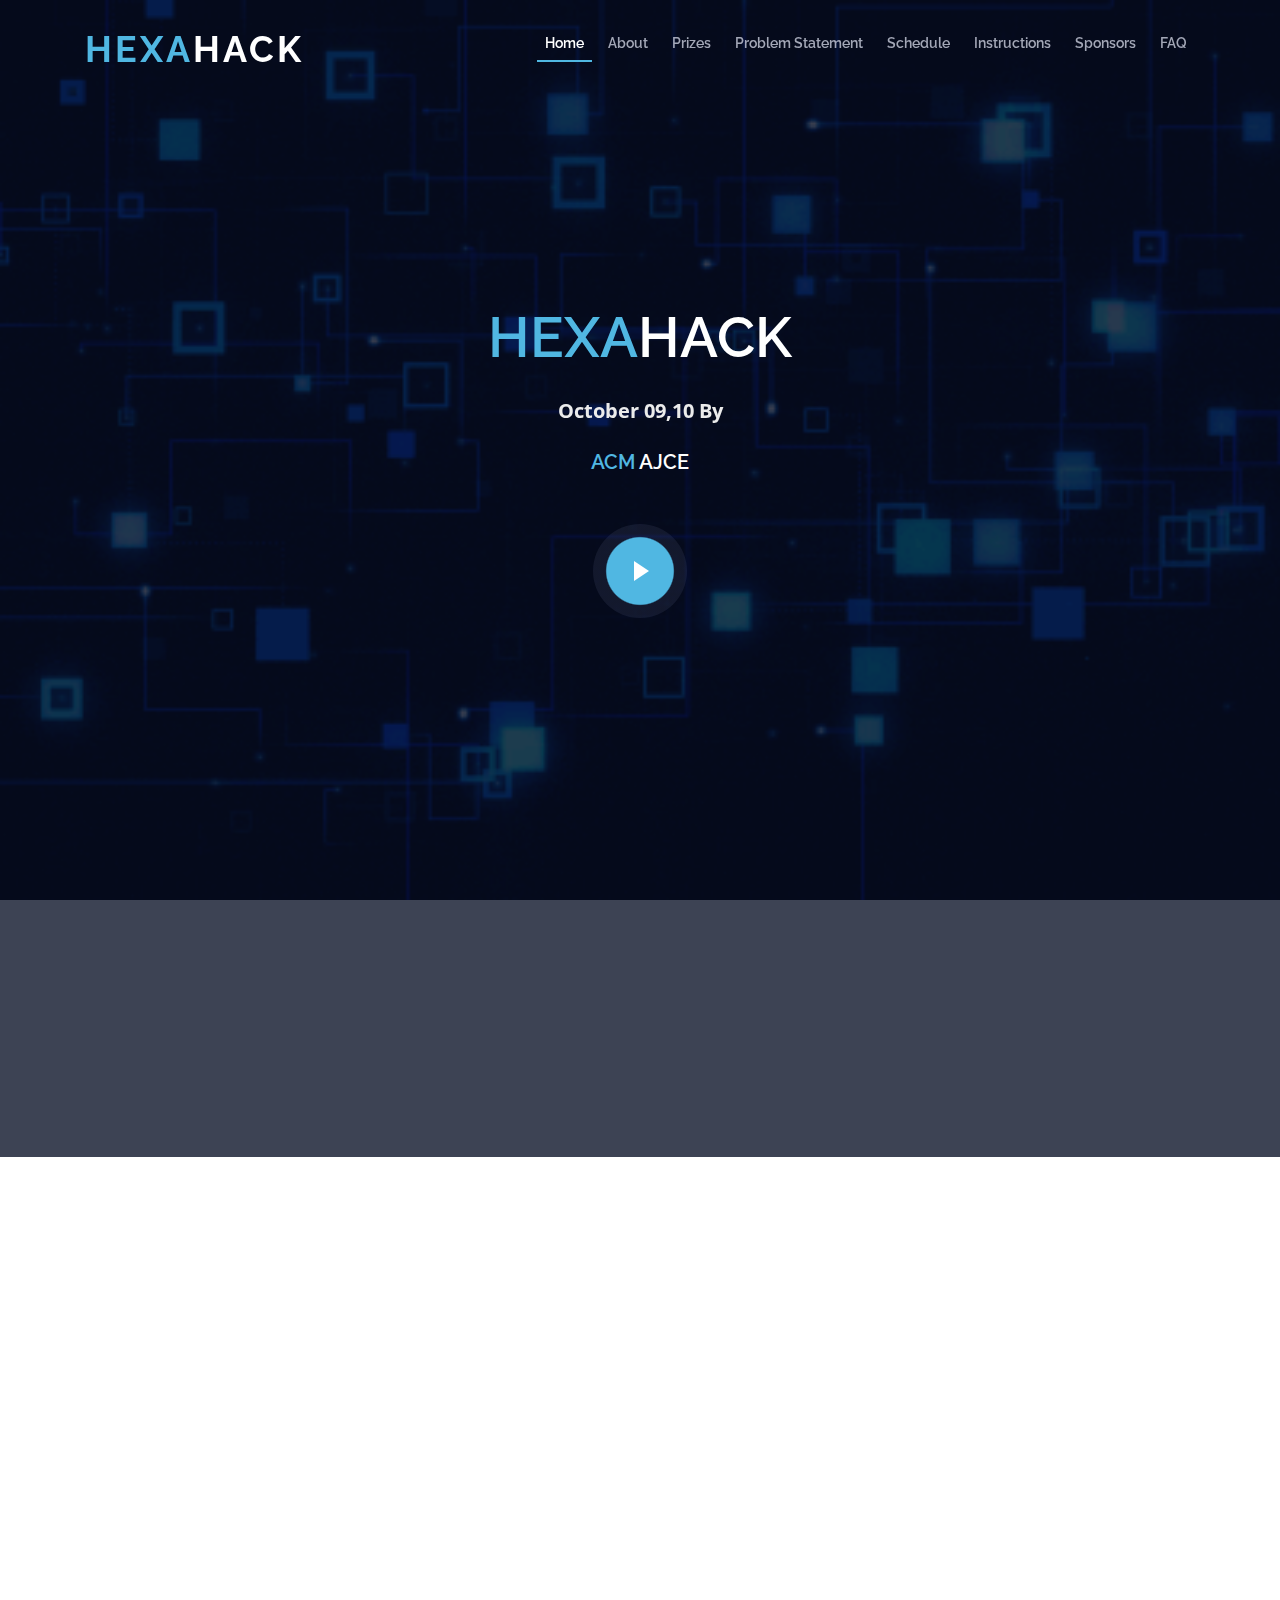
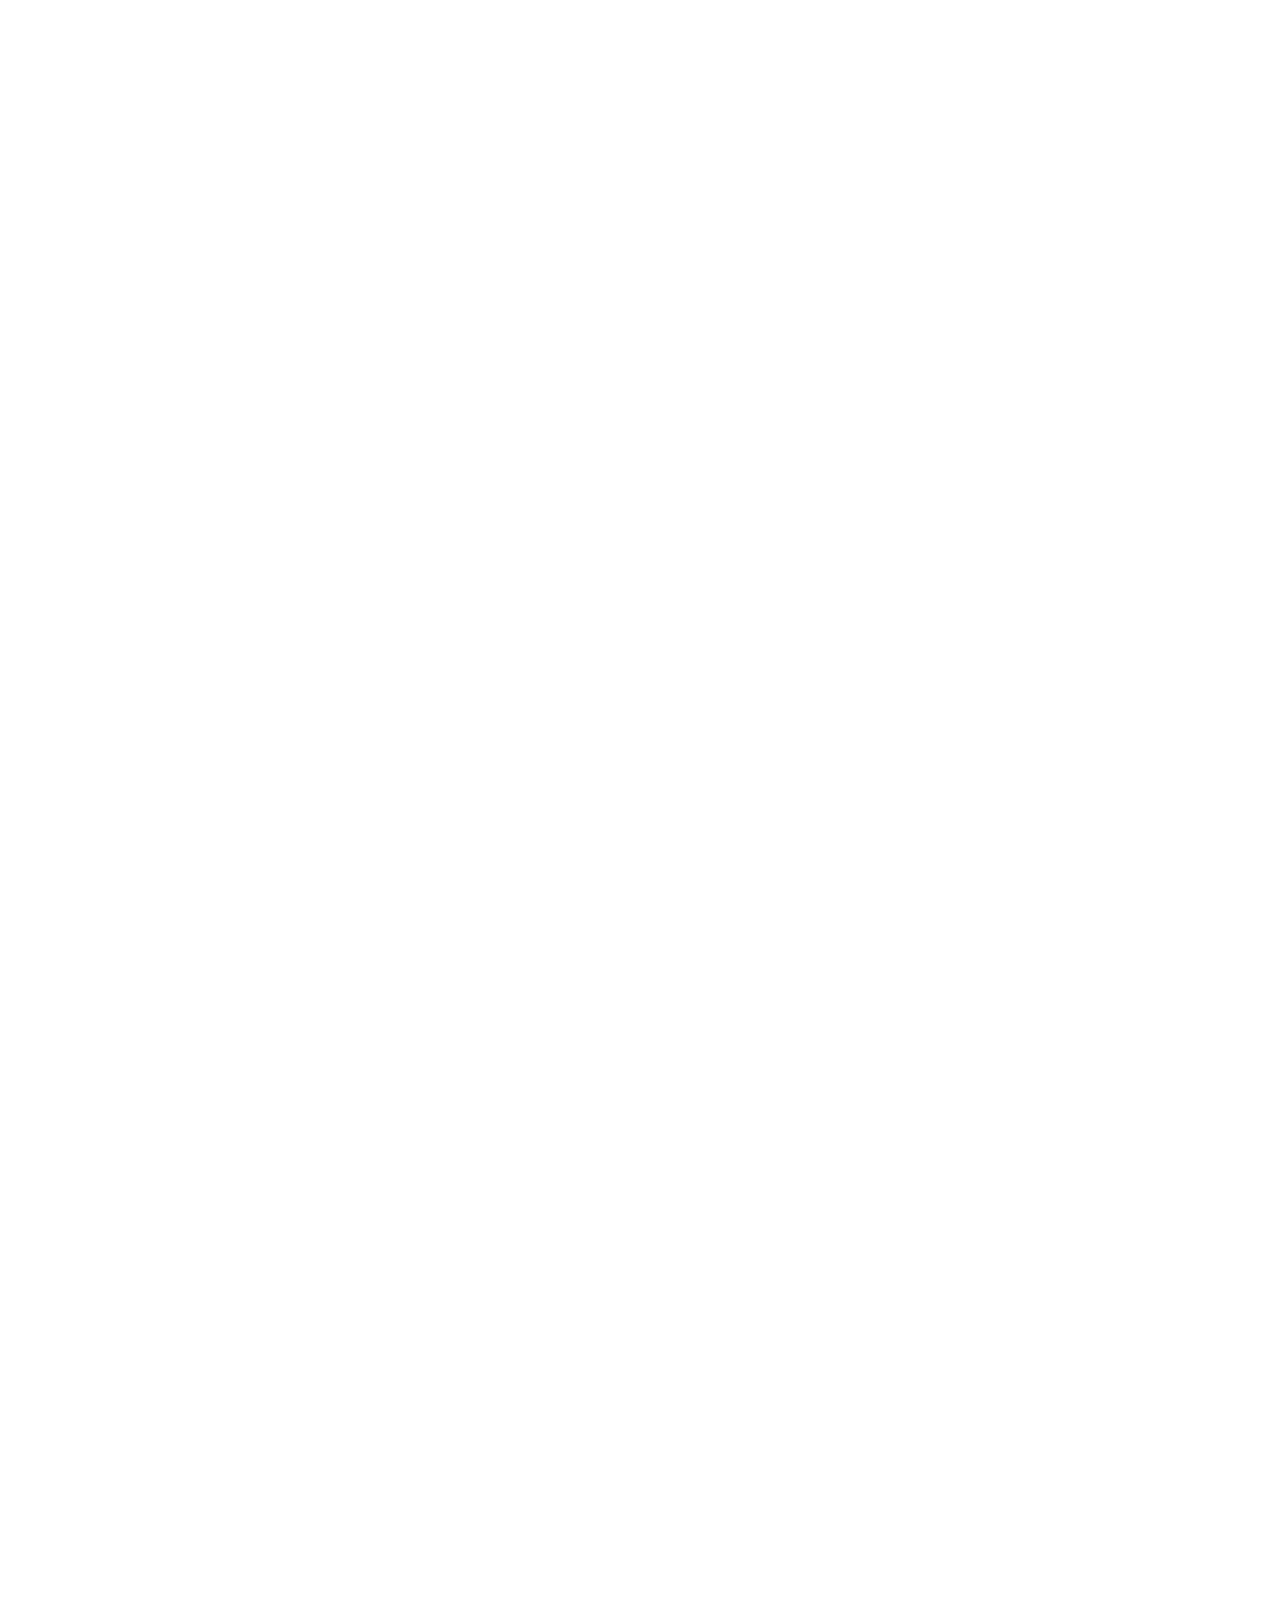
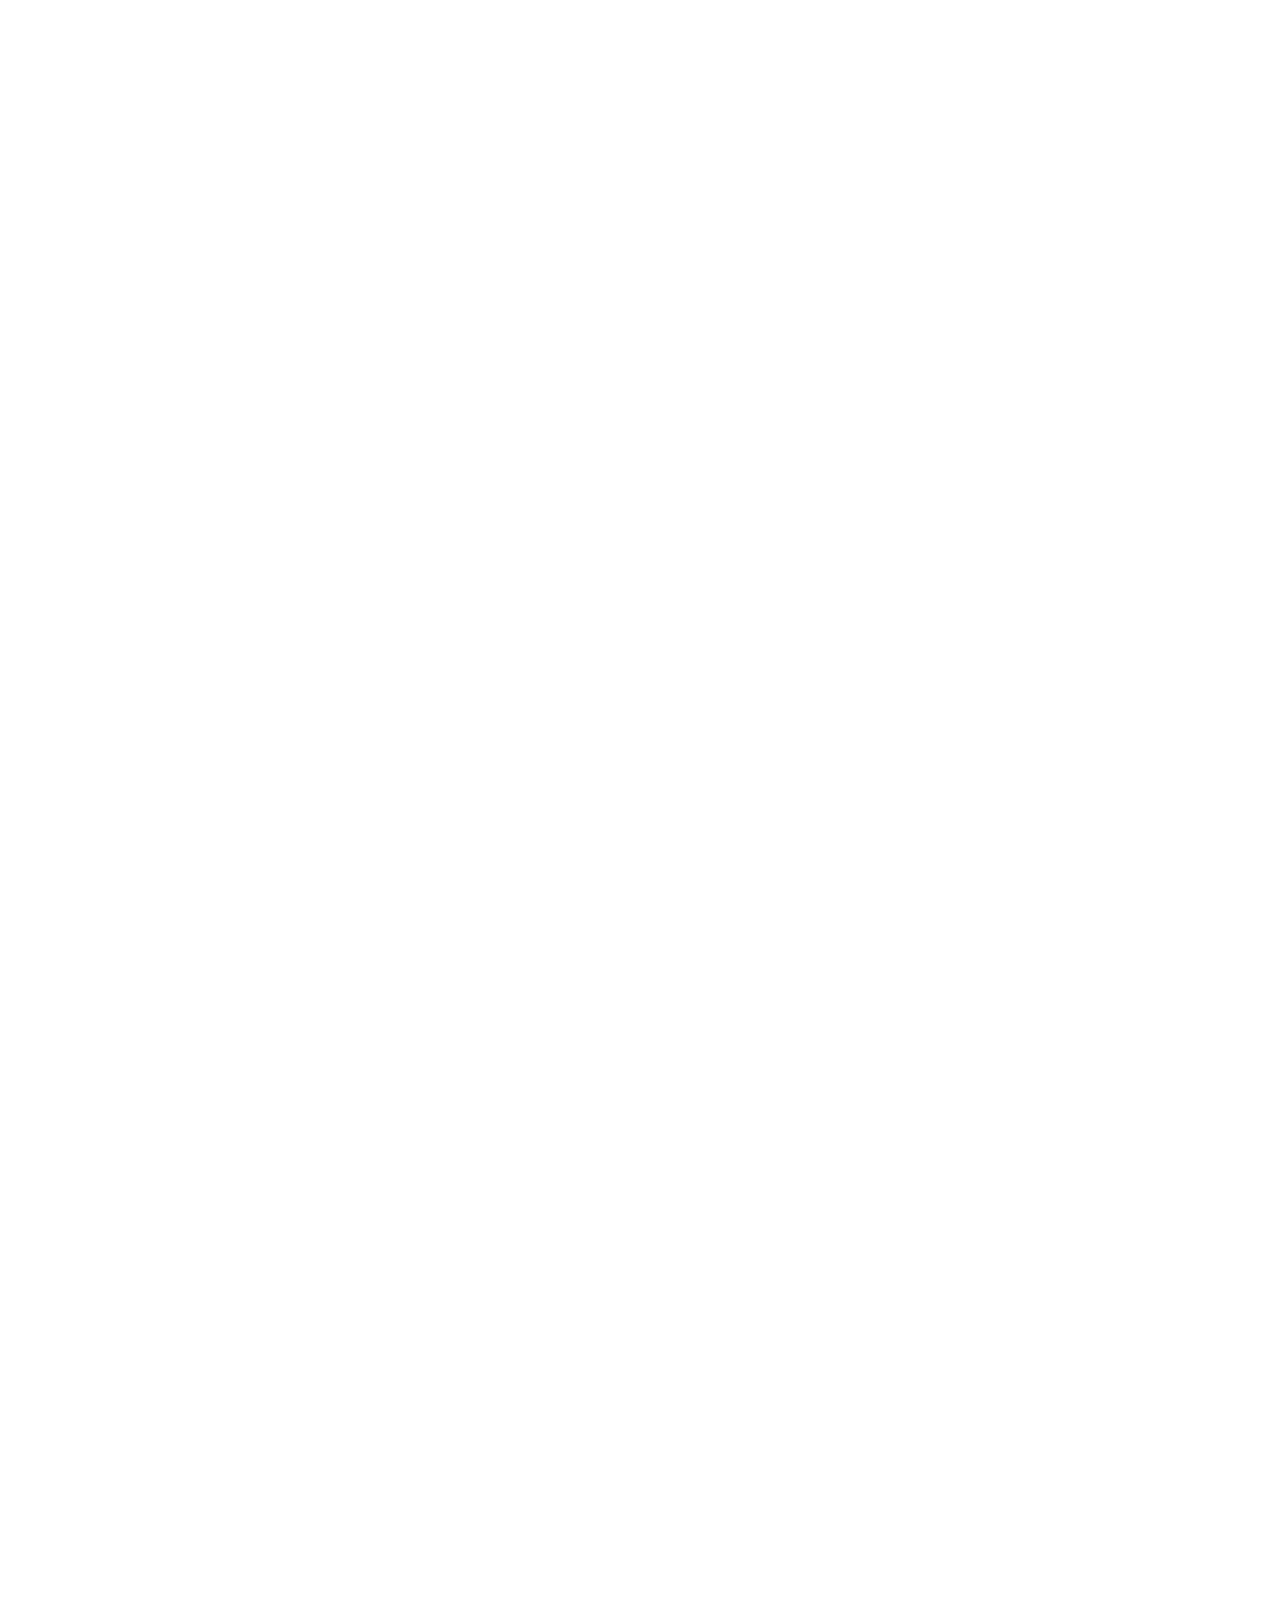
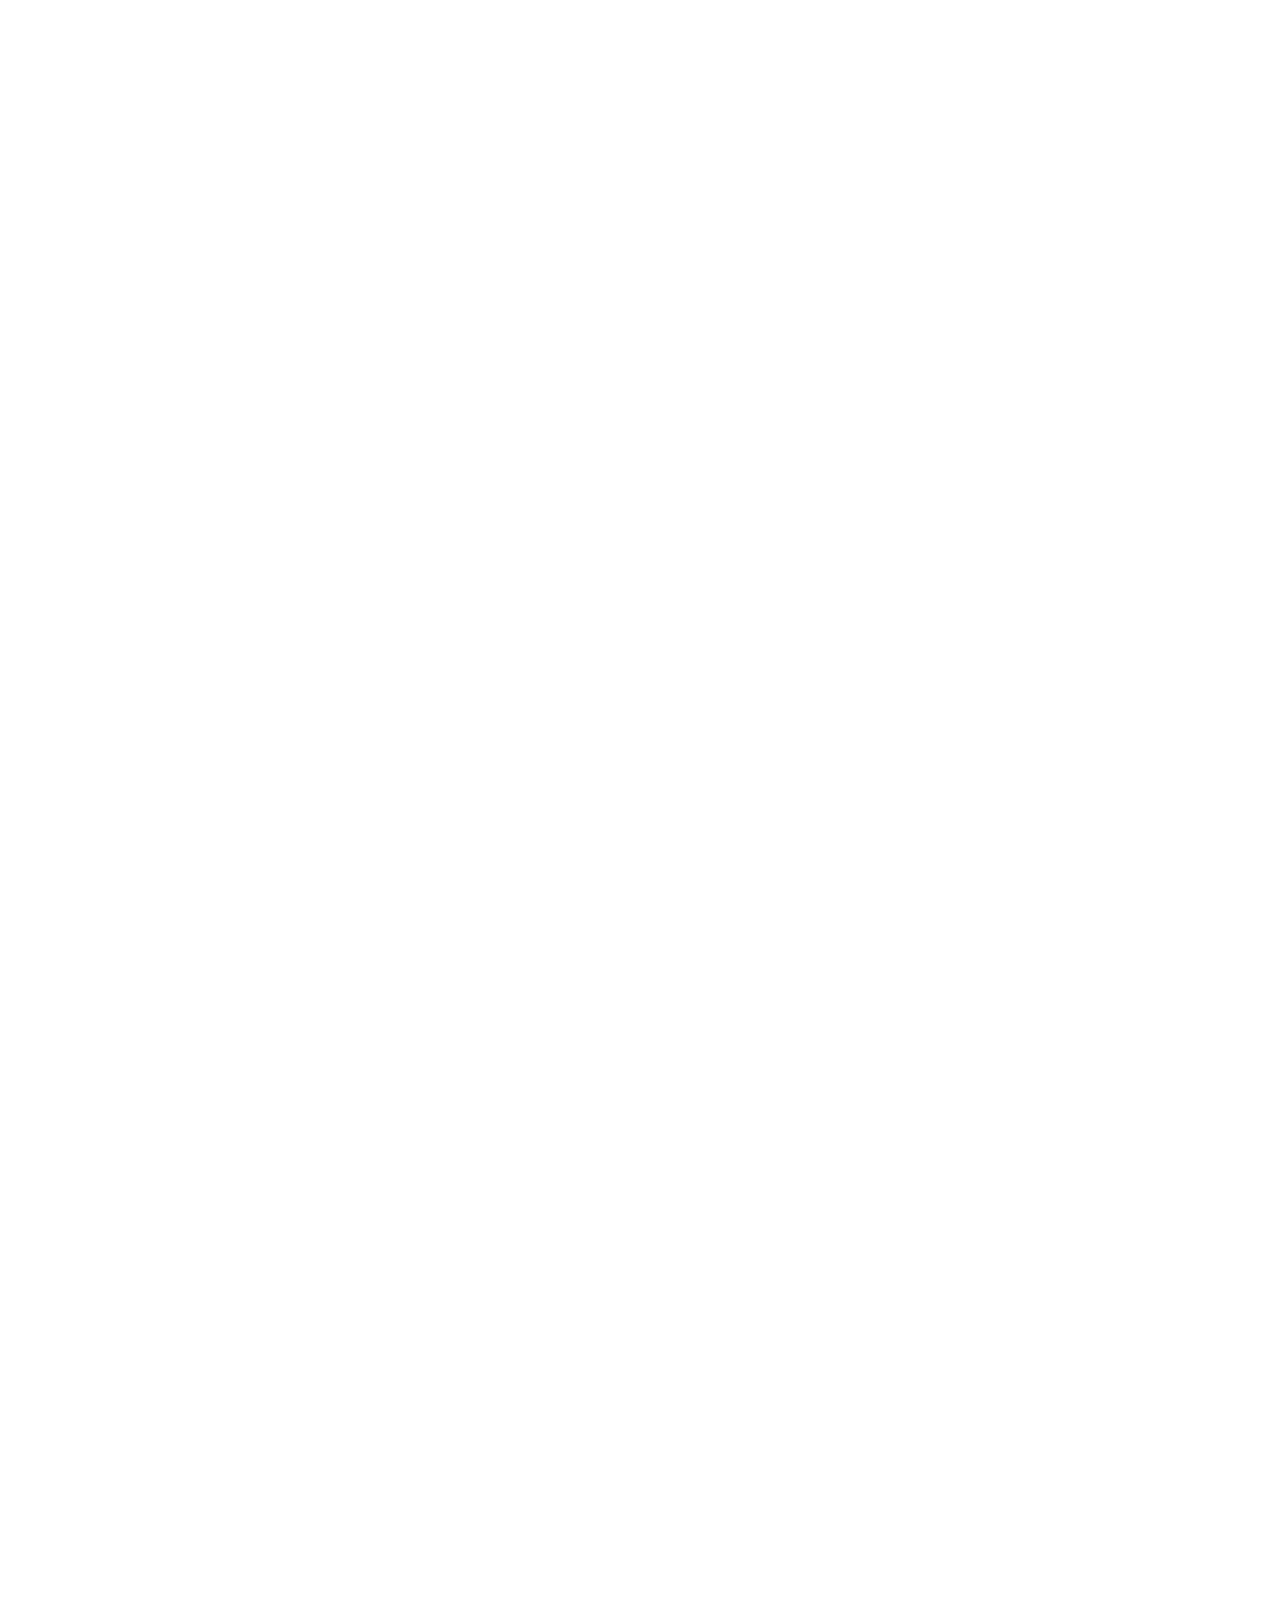
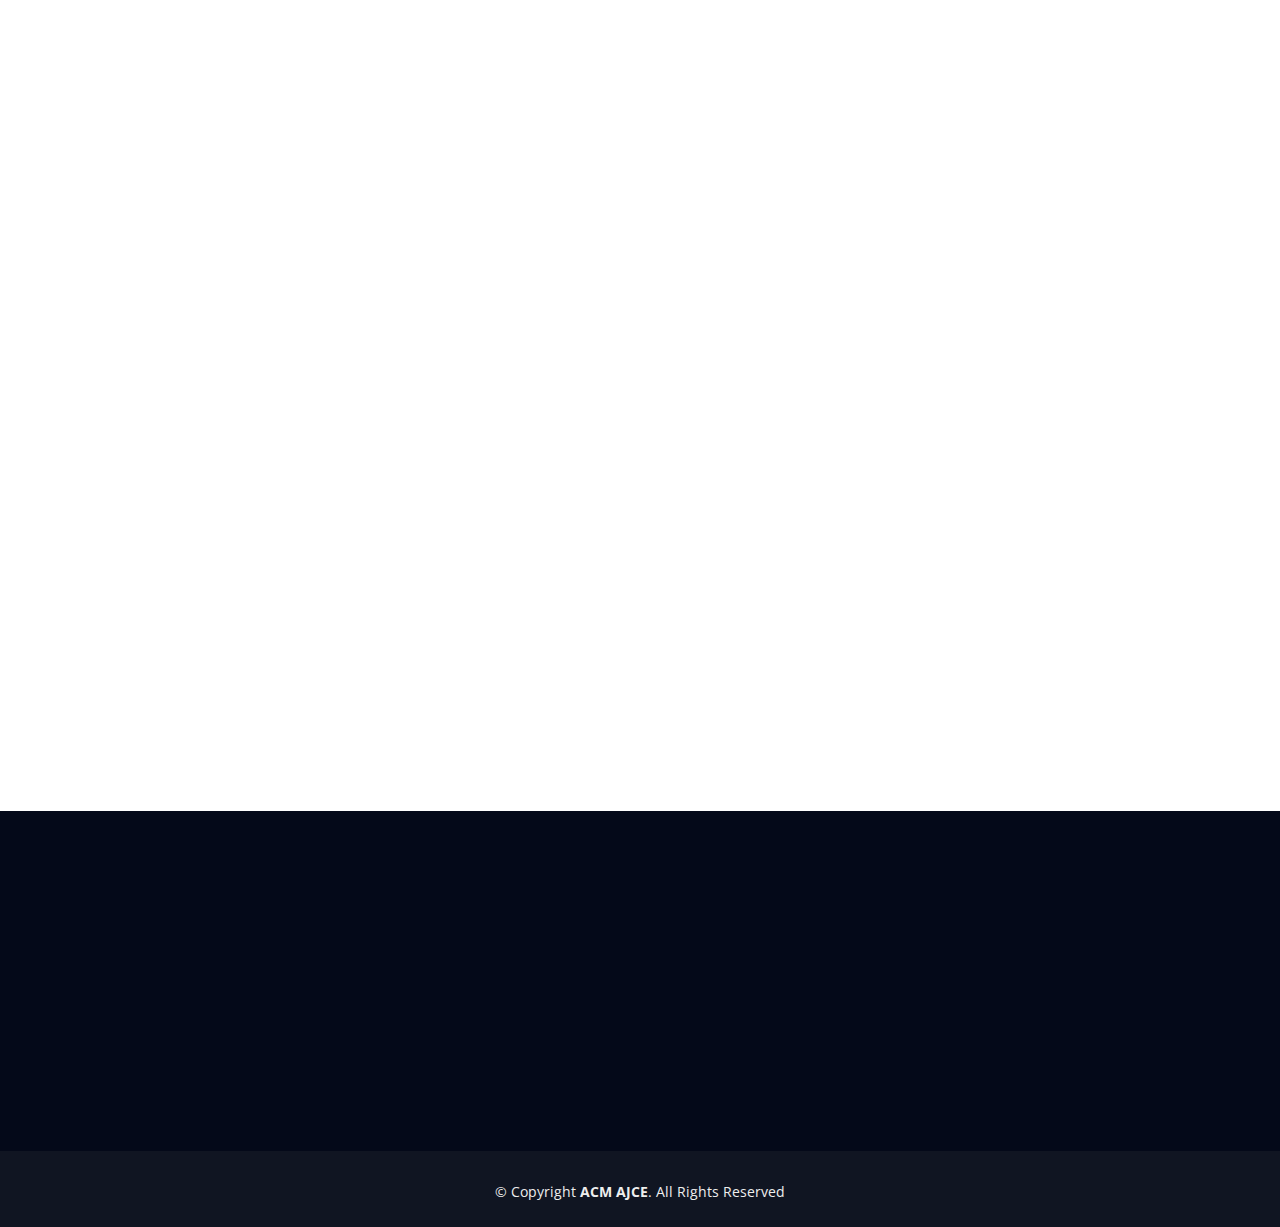
==== demo/index.html @ 3f774d7c "demo" ====
<!DOCTYPE html>
<html lang="en">
  <head>
    <meta charset="utf-8" />
    <title>HEXAHACK</title>
    <meta content="width=device-width, initial-scale=1.0" name="viewport" />
    <meta content="" name="keywords" />
    <meta content="" name="description" />

    <!-- Favicons -->
    <link href="img/main/acm_ajce_blue.png" rel="icon" />
    <link href="img/main/acm_ajce_blue.png" rel="apple-touch-icon" />

    <!-- Google Fonts -->
    <link
      href="https://fonts.googleapis.com/css?family=Open+Sans:300,300i,400,400i,700,700i|Raleway:300,400,500,700,800"
      rel="stylesheet"
    />

    <!-- Bootstrap CSS File -->
    <link href="lib/bootstrap/css/bootstrap.min.css" rel="stylesheet" />

    <!-- Libraries CSS Files -->
    <link href="lib/font-awesome/css/font-awesome.min.css" rel="stylesheet" />
    <link href="lib/animate/animate.min.css" rel="stylesheet" />
    <link href="lib/venobox/venobox.css" rel="stylesheet" />
    <link href="lib/owlcarousel/assets/owl.carousel.min.css" rel="stylesheet" />

    <!-- Main Stylesheet File -->
    <link href="css/style.css" rel="stylesheet" />

    <!-- AOS -->
    <link href="https://unpkg.com/aos@2.3.1/dist/aos.css" rel="stylesheet" />
  </head>

  <body>
    <!--==========================
    Header
  ============================-->
    <header id="header">
      <div class="container">
        <div id="logo" class="pull-left">
          <!-- Uncomment below if you prefer to use a text logo -->
          <h1>
            <a href="#intro" class="scrollto"><span>HEXA</span>HACK</a>
          </h1>
        </div>

        <nav id="nav-menu-container">
          <ul class="nav-menu">
            <li class="menu-active"><a href="#intro">Home</a></li>
            <li><a href="#about">About</a></li>
            <li><a href="#prizes">Prizes</a></li>
            <li><a href="#problem-statement">Problem Statement</a></li>
            <li><a href="#schedule1">Schedule</a></li>
            <li><a href="#schedule">Instructions</a></li>
            <li><a href="#supporters">Sponsors</a></li>
            <li><a href="#faq">FAQ</a></li>
          </ul>
        </nav>
        <!-- #nav-menu-container -->
      </div>
    </header>
    <!-- #header -->

    <!--==========================
    Intro Section
  ============================-->
    <section id="intro">
      <div class="intro-container wow">
        <h1 class="mb-4 pb-0"><span>HEXA</span>HACK</h1>
        <p class="mb-4 pb-0" data-aos="fade-up">
          October 09,10 By <h1 style="font-size: 20px;"><span>ACM</span> AJCE</h1>
        </p>
        <a
          href="https://www.youtube.com/watch?v=jDDaplaOz7Q"
          class="venobox play-btn mb-4"
          data-vbtype="video"
          data-autoplay="true"
          data-aos="fade-up"
        ></a>
        <div
          class="apply-button"
          data-hackathon-slug="YOUR-HACKATHON-SLUG"
          data-button-theme="dark-inverted"
          style="height: 44px; width: 312px"
        ></div>
      </div>
    </section>

    
    <main id="main">
      <!--==========================
      About Section
    ============================-->
      <section id="about">
        <div class="container" data-aos="fade-up">
          <div class="row">
            <div class="col-lg-6">
              <h2>About The Event</h2>
              <p>
                Sed nam ut dolor qui repellendus iusto odit. Possimus inventore
                eveniet accusamus error amet eius aut accusantium et. Non odit
                consequatur repudiandae sequi ea odio molestiae. Enim possimus
                sunt inventore in est ut optio sequi unde.
              </p>
            </div>
            <div class="col-lg-3">
              <h3>Where</h3>
              <p>Online</p>
            </div>
            <div class="col-lg-3">
              <h3>When</h3>
              <p>36 hours<br />September 20</p>
              <a href="#schedule1" class="about-btn scrollto">Know more</a>
            </div>
          </div>
        </div>
      </section>

      <!--==========================
      Prizes Section
    ============================-->
      <section id="prizes" class="wow">
        <div class="container  px-5">
          <div class="section-header" data-aos="fade-right">
            <h2>Prizes</h2>
          </div>

          <div
            role="tabpanel"
            class=" tab-pane fade show active mx-auto"
            id="day-1"
          >
            <div data-aos="fade-up">
              <div class="row schedule-item justify-content-around">
                <div class="col-md-10">
                  <!-- <h4>Bla Bla Bla</h4> -->
                  
                  <p><i class="fa fa-trophy"></i>
                    Fugit voluptas iusto maiores temporibus autem numquam
                    magnam. autem numquam
                    magnam. 
                  </p>
                </div>
              </div>
            </div>
            <div data-aos="fade-up">
              <div class="row schedule-item justify-content-around">
                <div class="col-md-10">
                  <!-- <h4>i do the same, thing i told u that i never would</h4> -->
                  <p><i class="fa fa-trophy"></i> i do the same, thing i told u that i never would autem numquam
                    magnam. </p>
                </div>
              </div>
            </div>
            <div data-aos="fade-up">
              <div class="row schedule-item justify-content-around">
                <div class="col-md-10">
                  <p><i class="fa fa-trophy"></i> 
                    Maiores dignissimos neque qui cum accusantium ut sit sint
                    inventore.autem numquam
                    magnam. 
                  </p>
                </div>
              </div>
            </div>
            <div data-aos="fade-up">
              <div class="row schedule-item justify-content-around">
                <div class="col-md-10">
                  <p><i class="fa fa-trophy"></i> 
                    Veniam accusantium laborum nihil eos eaque accusantium
                    aspernatur.autem numquam
                    magnam. 
                  </p>
                </div>
              </div>
            </div>
            <div data-aos="fade-up">
              <div class="row schedule-item justify-content-around">
                <div class="col-md-10">
                  <p><i class="fa fa-trophy"></i> Nam ex distinctio voluptatem doloremque suscipit iusto. autem numquam
                    magnam. 
                </div>
              </div>
            </div>
            <div data-aos="fade-up">
              <div class="row schedule-item justify-content-around">
                <div class="col-md-10">
                  <p><i class="fa fa-trophy"></i> 
                    Eligendi quo eveniet est nobis et ad temporibus odio quo. autem numquam
                    magnam. 
                  </p>
                </div>
              </div>
            </div>
            <div data-aos="fade-up">
              <div class="row schedule-item justify-content-around">
                <div class="col-md-10">
                  <p><i class="fa fa-trophy"></i> 
                    Voluptatem et alias dolorum est aut sit enim nequeautem numquam
                    magnam. 
                    veritatis. 
                  </p>
                </div>
              </div>
            </div>
          </div>
          <div class="row mt-4">
            <a href="prizes.html" class="btn mx-auto" data-aos="fade-up"
              >Know More</a
            >
          </div>
        </div>
      </section>

      <!--==========================
      Problem Statement Section
    ============================-->
      <section id="problem-statement" class="section-with-bg wow">
        <div class="container">
          <div class="section-header" data-aos="fade-right">
            <h2>Problem Statement</h2>
          </div>
          <div class="row">
            <div class="col-12 col-sm-6 col-md-4 mb-4">
              <div id="vertical" class="clear" data-aos="fade-up">
                <div class="element card-shadow-without">
                  <div class="wrap">
                    <div class="init p-3 text-center">
                      <h4 class="card__head">Heading</h4>
                    </div>
                    <div class="short p-3 text-center">
                      Lorem ipsum dolor sit amet consectetur adipisicing elit.
                      Accusantium at consequatur quod dolor odit.  <br />
                      <a href="prizes.html" class="btn card__btn mt-2"
                        >Know More</a
                      >
                    </div>
                  </div>
                </div>
              </div>
            </div>
            <div class="col-12 col-sm-6 col-md-4 mb-4">
              <div id="vertical" class="clear" data-aos="fade-up">
                <div class="element card-shadow-without">
                  <div class="wrap">
                    <div class="init p-3 text-center">
                      <h4 class="card__head">Heading</h4>
                    </div>
                    <div class="short p-3 text-center">
                      Lorem ipsum dolor sit amet consectetur adipisicing elit.
                      Accusantium at consequatur quod dolor odit. <br />
                      <a href="prizes.html" class="btn card__btn mt-2"
                        >Know More</a
                      >
                    </div>
                  </div>
                </div>
              </div>
            </div>
            <div class="col-12 col-sm-6 col-md-4 mb-4">
              <div id="vertical" class="clear" data-aos="fade-up">
                <div class="element card-shadow-without">
                  <div class="wrap">
                    <div class="init p-3 text-center">
                      <h4 class="card__head">Heading</h4>
                    </div>
                    <div class="short p-3 text-center">
                      Lorem ipsum dolor sit amet consectetur adipisicing elit.
                      Accusantium at consequatur quod dolor odit.<br />
                      <a href="prizes.html" class="btn card__btn mt-2"
                        >Know More</a
                      >
                    </div>
                  </div>
                </div>
              </div>
            </div>
            <div class="col-12 col-sm-6 col-md-4 mb-4">
              <div id="vertical" class="clear" data-aos="fade-up">
                <div class="element card-shadow-without">
                  <div class="wrap">
                    <div class="init p-3 text-center">
                      <h4 class="card__head">Heading</h4>
                    </div>
                    <div class="short p-3 text-center">
                      Lorem ipsum dolor sit amet consectetur adipisicing elit.
                      Accusantium at consequatur quod dolor odit. <br />
                      <a href="prizes.html" class="btn card__btn mt-2"
                        >Know More</a
                      >
                    </div>
                  </div>
                </div>
              </div>
            </div>
            <div class="col-12 col-sm-6 col-md-4 mb-4">
              <div id="vertical" class="clear" data-aos="fade-up">
                <div class="element card-shadow-without">
                  <div class="wrap">
                    <div class="init p-3 text-center">
                      <h4 class="card__head">Heading</h4>
                    </div>
                    <div class="short p-3 text-center">
                      Lorem ipsum dolor sit amet consectetur adipisicing elit.
                      Accusantium at consequatur quod dolor odit.<br />
                      <a href="prizes.html" class="btn card__btn mt-2"
                        >Know More</a
                      >
                    </div>
                  </div>
                </div>
              </div>
            </div>
            <div class="col-12 col-sm-6 col-md-4 mb-4">
              <div id="vertical" class="clear" data-aos="fade-up">
                <div class="element card-shadow-without">
                  <div class="wrap">
                    <div class="init p-3 text-center">
                      <h4 class="card__head">Heading</h4>
                    </div>
                    <div class="short p-3 text-center">
                      Lorem ipsum dolor sit amet consectetur adipisicing elit.
                      Accusantium at consequatur quod dolor odit.  <br />
                      <a href="prizes.html" class="btn card__btn mt-2"
                        >Know More</a
                      >
                    </div>
                  </div>
                </div>
              </div>
            </div>
          </div>
        </div>
      </section>

      <!--==========================
      Schedule Section
    ============================-->

      <section id="schedule1" class="mb-5">
        <div class="container wow">
          <div class="section-header" data-aos="fade-right">
            <br /><br />
            <h2>Event Schedule</h2>
            <p>Here is our event schedule</p>
          </div>

          <div class="container-fluid">
            <div class="col-md-12">
              <div class="row">
                <div class="timeline">
                  <span class="timeline-label" data-aos="fade-up">
                    <span class="label label-primary">17.03.2016</span>
                  </span>
                  <div class="timeline-item timeline-item-left">
                    <div
                      class="timeline-point timeline-point-blank"
                      data-aos="fade-up"
                    ></div>
                    <div
                      class="
                        card-shadow-without
                        timeline-event timeline-event-default
                      "
                      data-aos="fade-up"
                    >
                      <div class="timeline-heading">
                        <h4>timeline-item timeline-item-left</h4>
                      </div>
                      <div class="timeline-body">
                        <p>
                          Invitamus me testatur sed quod non dum animae tuae
                          lacrimis ut libertatem deum rogus aegritudinis causet.
                          Dicens hoc contra serpentibus isto.
                        </p>
                      </div>
                      <div class="timeline-footer">
                        <p class="text-right">Feb-21-2014</p>
                      </div>
                    </div>
                  </div>
                  <span class="timeline-label" data-aos="fade-up">
                    <span class="label label-primary">17.03.2016</span>
                  </span>
                  <div class="timeline-item timeline-item-right">
                    <div
                      class="timeline-point timeline-point-blank"
                      data-aos="fade-up"
                    ></div>
                    <div
                      class="
                        card-shadow-without
                        timeline-event timeline-event-default
                      "
                      data-aos="fade-up"
                    >
                      <div class="timeline-heading">
                        <h4>timeline-item timeline-item-right</h4>
                      </div>
                      <div class="timeline-body">
                        <p>
                          Invitamus me testatur sed quod non dum animae tuae
                          lacrimis ut libertatem deum rogus aegritudinis causet.
                          Dicens hoc contra serpentibus isto.
                        </p>
                      </div>
                      <div class="timeline-footer">
                        <p class="text-right">Feb-21-2014</p>
                      </div>
                    </div>
                  </div>
                  <span class="timeline-label" data-aos="fade-up">
                    <span class="label label-primary">17.03.2016</span>
                  </span>
                  <div class="timeline-item timeline-item-left">
                    <div
                      class="timeline-point timeline-point-blank"
                      data-aos="fade-up"
                    ></div>
                    <div
                      class="
                        card-shadow-without
                        timeline-event timeline-event-default
                      "
                      data-aos="fade-up"
                    >
                      <div class="timeline-heading">
                        <h4>timeline-item timeline-item-left</h4>
                      </div>
                      <div class="timeline-body">
                        <p>
                          Invitamus me testatur sed quod non dum animae tuae
                          lacrimis ut libertatem deum rogus aegritudinis causet.
                          Dicens hoc contra serpentibus isto.
                        </p>
                      </div>
                      <div class="timeline-footer">
                        <p class="text-right">Feb-21-2014</p>
                      </div>
                    </div>
                  </div>
                  <span class="timeline-label" data-aos="fade-up">
                    <span class="label label-primary">17.03.2016</span>
                  </span>
                  <div class="timeline-item timeline-item-right">
                    <div
                      class="timeline-point timeline-point-blank"
                      data-aos="fade-up"
                    ></div>
                    <div
                      class="
                        card-shadow-without
                        timeline-event timeline-event-default
                      "
                      data-aos="fade-up"
                    >
                      <div class="timeline-heading">
                        <h4>timeline-item timeline-item-right</h4>
                      </div>
                      <div class="timeline-body">
                        <p>
                          Invitamus me testatur sed quod non dum animae tuae
                          lacrimis ut libertatem deum rogus aegritudinis causet.
                          Dicens hoc contra serpentibus isto.
                        </p>
                      </div>
                      <div class="timeline-footer">
                        <p class="text-right">Feb-21-2014</p>
                      </div>
                    </div>
                  </div>
                  <span class="timeline-label" data-aos="fade-up">
                    <span class="label label-primary">17.03.2016</span>
                  </span>
                  <div class="timeline-item timeline-item-left">
                    <div
                      class="timeline-point timeline-point-blank"
                      data-aos="fade-up"
                    ></div>
                    <div
                      class="
                        card-shadow-without
                        timeline-event timeline-event-default
                      "
                      data-aos="fade-up"
                    >
                      <div class="timeline-heading">
                        <h4>timeline-item timeline-item-left</h4>
                      </div>
                      <div class="timeline-body">
                        <p>
                          Invitamus me testatur sed quod non dum animae tuae
                          lacrimis ut libertatem deum rogus aegritudinis causet.
                          Dicens hoc contra serpentibus isto.
                        </p>
                      </div>
                      <div class="timeline-footer">
                        <p class="text-right">Feb-21-2014</p>
                      </div>
                    </div>
                  </div>
                  <span class="timeline-label" data-aos="fade-up">
                    <span class="label label-primary">17.03.2016</span>
                  </span>
                  <div class="timeline-item timeline-item-right">
                    <div
                      class="timeline-point timeline-point-blank"
                      data-aos="fade-up"
                    ></div>
                    <div
                      class="
                        card-shadow-without
                        timeline-event timeline-event-default
                      "
                      data-aos="fade-up"
                    >
                      <div class="timeline-heading">
                        <h4>timeline-item timeline-item-right</h4>
                      </div>
                      <div class="timeline-body">
                        <p>
                          Invitamus me testatur sed quod non dum animae tuae
                          lacrimis ut libertatem deum rogus aegritudinis causet.
                          Dicens hoc contra serpentibus isto.
                        </p>
                      </div>
                      <div class="timeline-footer">
                        <p class="text-right">Feb-21-2014</p>
                      </div>
                    </div>
                  </div>
                </div>
              </div>
            </div>
          </div>
        </div>
      </section>

      <!--==========================
      Eligibility Criteria
    ============================-->
      <section id="schedule" class="section-with-bg wow">
        <div class="container px-5">
          <div class="section-header" data-aos="fade-right">
            <h2>Instructions</h2>
          </div>

          <div
            role="tabpanel"
            class="col-lg-9 tab-pane fade show active mx-auto"
            id="day-1"
          >
            <div data-aos="fade-up">
              <div class="row schedule-item" style="display: list-item">
                <div class="col-md-10">
                  <!-- <h4>Bla Bla Bla</h4> -->
                  <p>
                    Fugit voluptas iusto maiores temporibus autem numquam
                    magnam.
                  </p>
                </div>
              </div>
            </div>
            <div data-aos="fade-up">
              <div class="row schedule-item" style="display: list-item">
                <div class="col-md-10">
                  <!-- <h4>i do the same, thing i told u that i never would</h4> -->
                  <p>i do the same, thing i told u that i never would</p>
                </div>
              </div>
            </div>
            <div data-aos="fade-up">
              <div class="row schedule-item" style="display: list-item">
                <div class="col-md-10">
                  <p>
                    Maiores dignissimos neque qui cum accusantium ut sit sint
                    inventore.
                  </p>
                </div>
              </div>
            </div>
            <div data-aos="fade-up">
              <div class="row schedule-item" style="display: list-item">
                <div class="col-md-10">
                  <p>
                    Veniam accusantium laborum nihil eos eaque accusantium
                    aspernatur.
                  </p>
                </div>
              </div>
            </div>
            <div data-aos="fade-up">
              <div class="row schedule-item" style="display: list-item">
                <div class="col-md-10">
                  <p>Nam ex distinctio voluptatem doloremque suscipit iusto.</p>
                </div>
              </div>
            </div>
            <div data-aos="fade-up">
              <div class="row schedule-item" style="display: list-item">
                <div class="col-md-10">
                  <p>
                    Eligendi quo eveniet est nobis et ad temporibus odio quo.
                  </p>
                </div>
              </div>
            </div>
            <div data-aos="fade-up">
              <div class="row schedule-item" style="display: list-item">
                <div class="col-md-10">
                  <p>
                    Voluptatem et alias dolorum est aut sit enim neque
                    veritatis.
                  </p>
                </div>
              </div>
            </div>
          </div>
          <div class="row mt-4">
            <a href="prizes.html" class="btn mx-auto" data-aos="fade-up"
              >Know More</a
            >
          </div>
        </div>
      </section>

      <!--==========================
      Main Partner Section
    ============================-->
      <section id="supporters" class="wow">
        <div class="container">
          <div class="section-header" data-aos="fade-right">
            <h2>Main Partner</h2>
          </div>

          <div class="row no-gutters supporters-wrap clearfix">
            <div class="col-12" data-aos="fade-up">
              <div class="supporter-logo">
                <img
                  src="img/supporters/Quidnunc.png"
                  width="300px"
                  class="img-fluid"
                  alt="Quidnunc Logo"
                />
              </div>
            </div>
          </div>
        </div>
      </section>

      <!--==========================
       Associate Partner
    ============================-->
      <section id="supporters" class="section-with-bg wow">
        <div class="container">
          <div class="section-header" data-aos="fade-right">
            <h2>Associate Partner</h2>
          </div>

          <div class="row no-gutters supporters-wrap clearfix">
            <div class="col-12" data-aos="fade-up">
              <div class="supporter-logo">
                <img
                  src="img/supporters/devfolios.svg"
                  class="img-fluid"
                  alt="Devfolio  Logo"
                />
              </div>
            </div>
          </div>
        </div>
      </section>

      <!--==========================
      Technical Partner Section
    ============================-->
      <section id="supporters" class="wow">
        <div class="container">
          <div class="section-header" data-aos="fade-right">
            <h2>Technical Partner</h2>
          </div>

          <div class="row no-gutters supporters-wrap clearfix">
            <div class="col-12" data-aos="fade-up">
              <div class="supporter-logo">
                <img
                  src="img/supporters/riverrises.jpg"
                  class="img-fluid"
                  alt="Riverrises Logo"
                />
              </div>
            </div>
          </div>
        </div>
      </section>

      <!--==========================
      Other Partner Section
    ============================-->
      <section id="supporters" class="section-with-bg wow">
        <div class="container">
          <div class="section-header" data-aos="fade-right">
            <h2>Other Sponsors</h2>
          </div>

          <div class="row no-gutters supporters-wrap clearfix">
            <div class="col-lg-4 col-md-4 col-xs-6" data-aos="fade-up">
              <div class="supporter-logo">
                <img
                  src="img/supporters/polygon.png"
                  class="img-fluid"
                  alt="Polygon Logo"
                />
              </div>
            </div>

            <div class="col-lg-4 col-md-4 col-xs-6" data-aos="fade-up">
              <div class="supporter-logo">
                <img
                  src="img/supporters/tezos.png"
                  class="img-fluid"
                  alt="Tezos Logo"
                />
              </div>
            </div>

            <div class="col-lg-4 col-md-4 col-xs-6" data-aos="fade-up">
              <div class="supporter-logo">
                <img
                  src="img/supporters/celo.png"
                  class="img-fluid"
                  alt="Celo Logo"
                />
              </div>
            </div>
          </div>
        </div>
      </section>

      <!--==========================
      F.A.Q Section
    ============================-->
      <section id="faq" class="wow">
        <div class="container">
          <div class="section-header" data-aos="fade-right">
            <h2>F.A.Q</h2>
          </div>

          <div class="row justify-content-center" data-aos="fade-up">
            <div class="col-lg-9">
              <ul id="faq-list">
                <li>
                  <a data-toggle="collapse" class="collapsed" href="#faq1"
                    >Non consectetur a erat nam at lectus urna duis?
                    <i class="fa fa-minus-circle"></i
                  ></a>
                  <div id="faq1" class="collapse" data-parent="#faq-list">
                    <p>
                      Feugiat pretium nibh ipsum consequat. Tempus iaculis urna
                      id volutpat lacus laoreet non curabitur gravida. Venenatis
                      lectus magna fringilla urna porttitor rhoncus dolor purus
                      non.
                    </p>
                  </div>
                </li>

                <li>
                  <a data-toggle="collapse" href="#faq2" class="collapsed"
                    >Feugiat scelerisque varius morbi enim nunc faucibus a
                    pellentesque? <i class="fa fa-minus-circle"></i
                  ></a>
                  <div id="faq2" class="collapse" data-parent="#faq-list">
                    <p>
                      Dolor sit amet consectetur adipiscing elit pellentesque
                      habitant morbi. Id interdum velit laoreet id donec
                      ultrices. Fringilla phasellus faucibus scelerisque
                      eleifend donec pretium. Est pellentesque elit ullamcorper
                      dignissim. Mauris ultrices eros in cursus turpis massa
                      tincidunt dui.
                    </p>
                  </div>
                </li>

                <li>
                  <a data-toggle="collapse" href="#faq3" class="collapsed"
                    >Dolor sit amet consectetur adipiscing elit pellentesque
                    habitant morbi? <i class="fa fa-minus-circle"></i
                  ></a>
                  <div id="faq3" class="collapse" data-parent="#faq-list">
                    <p>
                      Eleifend mi in nulla posuere sollicitudin aliquam ultrices
                      sagittis orci. Faucibus pulvinar elementum integer enim.
                      Sem nulla pharetra diam sit amet nisl suscipit. Rutrum
                      tellus pellentesque eu tincidunt. Lectus urna duis
                      convallis convallis tellus. Urna molestie at elementum eu
                      facilisis sed odio morbi quis
                    </p>
                  </div>
                </li>

                <li>
                  <a data-toggle="collapse" href="#faq4" class="collapsed"
                    >Ac odio tempor orci dapibus. Aliquam eleifend mi in nulla?
                    <i class="fa fa-minus-circle"></i
                  ></a>
                  <div id="faq4" class="collapse" data-parent="#faq-list">
                    <p>
                      Dolor sit amet consectetur adipiscing elit pellentesque
                      habitant morbi. Id interdum velit laoreet id donec
                      ultrices. Fringilla phasellus faucibus scelerisque
                      eleifend donec pretium. Est pellentesque elit ullamcorper
                      dignissim. Mauris ultrices eros in cursus turpis massa
                      tincidunt dui.
                    </p>
                  </div>
                </li>

                <li>
                  <a data-toggle="collapse" href="#faq5" class="collapsed"
                    >Tempus quam pellentesque nec nam aliquam sem et tortor
                    consequat? <i class="fa fa-minus-circle"></i
                  ></a>
                  <div id="faq5" class="collapse" data-parent="#faq-list">
                    <p>
                      Molestie a iaculis at erat pellentesque adipiscing
                      commodo. Dignissim suspendisse in est ante in. Nunc vel
                      risus commodo viverra maecenas accumsan. Sit amet nisl
                      suscipit adipiscing bibendum est. Purus gravida quis
                      blandit turpis cursus in
                    </p>
                  </div>
                </li>

                <li>
                  <a data-toggle="collapse" href="#faq6" class="collapsed"
                    >Tortor vitae purus faucibus ornare. Varius vel pharetra vel
                    turpis nunc eget lorem dolor?
                    <i class="fa fa-minus-circle"></i
                  ></a>
                  <div id="faq6" class="collapse" data-parent="#faq-list">
                    <p>
                      Laoreet sit amet cursus sit amet dictum sit amet justo.
                      Mauris vitae ultricies leo integer malesuada nunc vel.
                      Tincidunt eget nullam non nisi est sit amet. Turpis nunc
                      eget lorem dolor sed. Ut venenatis tellus in metus
                      vulputate eu scelerisque. Pellentesque diam volutpat
                      commodo sed egestas egestas fringilla phasellus faucibus.
                      Nibh tellus molestie nunc non blandit massa enim nec.
                    </p>
                  </div>
                </li>
              </ul>
            </div>
          </div>
        </div>
      </section>
    </main>

    <!--==========================
    Footer
  ============================-->
    <footer id="footer">
      <div class="footer-top">
        <div class="container">
          <div class="row">
            <div class="col-lg-8 col-md-6 footer-info" data-aos="fade-up">
              <img src="img/main/acm_ajce_blue.png" alt="ACM AJCE" />
              <p>
                In alias aperiam. Placeat tempore facere. Officiis voluptate
                ipsam vel eveniet est dolor et totam porro. Perspiciatis ad
                omnis fugit molestiae recusandae possimus. Aut consectetur id
                quis. In inventore consequatur ad voluptate cupiditate debitis
                accusamus repellat cumque.
              </p>
            </div>

            <div
              class="col-lg-3 col-md-6 footer-contact ml-auto"
              data-aos="fade-up"
            >
              <h4>Contact Us</h4>
              <p>
                Shana James <br />
                <!-- <a href="#" class="whatsapp"><i class="fa fa-phone"></i> +91 9999999999</a> <br /> -->
                <a href="" class="whatsapp text-light"
                  >+91 9999999999 <i class="fa fa-whatsapp"></i
                ></a>
                <br />
                Anilesh K <br />
                <a href="" class="whatsapp text-light"
                  >+91 9999999999 <i class="fa fa-whatsapp"></i
                ></a>
              </p>

              <div class="social-links">
                <a href="" class="whatsapp"><i class="fa fa-whatsapp"></i></a>
                <a href="https://instagram.com/acm_ajce/" class="instagram"
                  ><i class="fa fa-instagram"></i
                ></a>
                <a href="" class="linkedin"><i class="fa fa-linkedin"></i></a>
                <a href="" class="gmail"><i class="fa fa-envelope"></i></a>
              </div>
            </div>
          </div>
        </div>
      </div>

      <div class="container">
        <div class="copyright">
          &copy; Copyright <strong>ACM AJCE</strong>. All Rights Reserved
        </div>
        <div class="credits">
          <!-- Designed by <a href="https://bootstrapmade.com/">BootstrapMade</a> -->
        </div>
      </div>
    </footer>
    <!-- #footer -->

    <a href="#" class="back-to-top"><i class="fa fa-angle-up"></i></a>

    <!-- JavaScript Libraries -->
    <script src="lib/jquery/jquery.min.js"></script>
    <script src="lib/jquery/jquery-migrate.min.js"></script>
    <script src="lib/bootstrap/js/bootstrap.bundle.min.js"></script>
    <script src="lib/easing/easing.min.js"></script>
    <script src="lib/superfish/hoverIntent.js"></script>
    <script src="lib/superfish/superfish.min.js"></script>
    <script src="lib/wow/wow.min.js"></script>
    <script src="lib/venobox/venobox.min.js"></script>
    <script src="lib/owlcarousel/owl.carousel.min.js"></script>

    <!-- Template Main Javascript File -->
    <script src="js/main.js"></script>

    <!-- devfolio -->
    <script defer async src="https://apply.devfolio.co/v2/sdk.js"></script>

    <!-- AOS -->
    <script src="https://unpkg.com/aos@2.3.1/dist/aos.js"></script>
    <script>
      AOS.init();
    </script>
  </body>
</html>
---- demo/lib/venobox/venobox.css ----
/* ------ venobox.css --------*/
.vbox-overlay *, .vbox-overlay *:before, .vbox-overlay *:after{
    -webkit-backface-visibility: hidden;
    -webkit-box-sizing:border-box;
    -moz-box-sizing:border-box;
    box-sizing:border-box;
}
.vbox-overlay * { 
    -webkit-backface-visibility: visible;
    backface-visibility: visible;
}
.vbox-overlay{
    display: -webkit-flex;
    display: flex;
    -webkit-flex-direction: column;
    flex-direction: column;
    -webkit-justify-content: center;
    justify-content: center;
    -webkit-align-items: center;
    align-items: center;
    position: fixed;
    left: 0;
    top: 0;
    bottom: 0;
    right: 0;
    z-index: 1040;
    -webkit-transform:translateZ(1000px);
    transform: translateZ(1000px);
    transform-style: preserve-3d;
}

/* ----- navigation ----- */
.vbox-title{
    width: 100%;
    height: 40px;
    float: left;
    text-align: center;
    line-height: 28px;
    font-size: 12px;
    padding: 6px 40px;
    overflow: hidden;
    position: fixed;
    display: none;
    left: 0;
    z-index: 1050;
}
.vbox-close{
    cursor: pointer;
    position: fixed;
    top: 15px;
    right: 15px;
    width: 48px;
    height: 48px;
    display: block;
    background-position:10px center;
    overflow: hidden;
    font-size: 48px;
    line-height: 1;
    text-align: center;
    z-index: 1050;
}
.vbox-num{
    cursor: pointer;
    position: fixed;
    left: 0;
    height: 40px;
    display: block;
    overflow: hidden;
    line-height: 28px;
    font-size: 12px;
    padding: 6px 10px;
    display: none;
    z-index: 1050;
}
/* ----- navigation ARROWS ----- */
.vbox-next, .vbox-prev{
    position: fixed;
    top: 50%;
    margin-top: -15px;
    overflow: hidden;
    cursor: pointer;
    display: block;
    width: 45px;
    height: 45px;
    z-index: 1050;
}
.vbox-next span, .vbox-prev span{
    position: relative;
    width: 20px;
    height: 20px;
    border: 2px solid transparent;
    border-top-color: #B6B6B6;
    border-right-color: #B6B6B6;
    text-indent: -100px;
    position: absolute;
    top: 8px;
    display: block;
}
.vbox-prev{
    left: 15px;
}
.vbox-next{
    right: 30px;
}
.vbox-prev span{
    left: 10px;
    -ms-transform: rotate(-135deg);
    -webkit-transform: rotate(-135deg);
    transform: rotate(-135deg);
}
.vbox-next span{
    -ms-transform: rotate(45deg);
    -webkit-transform: rotate(45deg);
    transform: rotate(45deg);
    right: 10px;
}
/* ------- inline window ------ */
.vbox-inline{
    width: 420px;
    height: 315px;
    height: 70vh;
    padding: 10px;
    background: #fff;
    margin: 0 auto;
    overflow: auto;
    text-align: left;
}
/* ------- Video & iFrames window ------ */
.venoframe{
    max-width: 100%;
    width: 100%;
    border: none;
    width: 100%;
    height: 260px;
    height: 70vh;
}
.venoframe.vbvid{
    height: 260px;
}
@media (min-width: 768px) {
    .venoframe, .vbox-inline{
        width: 90%;
        height: 360px;
        height: 70vh;
    }
    .venoframe.vbvid{
        width: 640px;
        height: 360px;
    }
}
@media (min-width: 992px) {
    .venoframe, .vbox-inline{
        max-width: 1200px;
        width: 80%;
        height: 540px;
        height: 70vh;
    }
    .venoframe.vbvid{
        width: 960px;
        height: 540px;
    }
}
/* 
Please do NOT edit this part! 
or at least read this note: http://i.imgur.com/7C0ws9e.gif
*/
.vbox-open{
    overflow: hidden;
}
.vbox-container{
    position: absolute;
    left: 0;
    right: 0;
    top: 0;
    bottom: 0;
    overflow-x: hidden;
    overflow-y: auto;
    overflow-scrolling: touch;
    -webkit-overflow-scrolling: touch;
    z-index: 20;
    max-height: 100%;

}

.vbox-content{
    text-align: center;
    float: left;
    width: 100%;
    position: relative;
    overflow: hidden;
    padding: 20px 10px;
}
.vbox-container img{
    max-width: 100%;
    height: auto;
}
.figlio{
    max-width: 100%;
    text-align: initial;
    border: 8px solid rgba(255, 255, 255, 0.4);
}
img.figlio{
    -webkit-user-select: none;
-khtml-user-select: none;
-moz-user-select: none;
-o-user-select: none;
user-select: none;
}
.vbox-content.swipe-left{
    margin-left: -200px !important;
}
.vbox-content.swipe-right{
    margin-left: 200px !important;
}
.animated{
    webkit-transition: margin 300ms ease-out;
    transition: margin 300ms ease-out;
}
.animate-in{
    opacity: 1;
}
.animate-out{
    opacity: 0;
}
/* ---------- preloader ----------
 * SPINKIT 
 * http://tobiasahlin.com/spinkit/
-------------------------------- */
.sk-double-bounce,.sk-rotating-plane{width:40px;height:40px;margin:40px auto}.sk-rotating-plane{background-color:#333;-webkit-animation:sk-rotatePlane 1.2s infinite ease-in-out;animation:sk-rotatePlane 1.2s infinite ease-in-out}@-webkit-keyframes sk-rotatePlane{0%{-webkit-transform:perspective(120px) rotateX(0) rotateY(0);transform:perspective(120px) rotateX(0) rotateY(0)}50%{-webkit-transform:perspective(120px) rotateX(-180.1deg) rotateY(0);transform:perspective(120px) rotateX(-180.1deg) rotateY(0)}100%{-webkit-transform:perspective(120px) rotateX(-180deg) rotateY(-179.9deg);transform:perspective(120px) rotateX(-180deg) rotateY(-179.9deg)}}@keyframes sk-rotatePlane{0%{-webkit-transform:perspective(120px) rotateX(0) rotateY(0);transform:perspective(120px) rotateX(0) rotateY(0)}50%{-webkit-transform:perspective(120px) rotateX(-180.1deg) rotateY(0);transform:perspective(120px) rotateX(-180.1deg) rotateY(0)}100%{-webkit-transform:perspective(120px) rotateX(-180deg) rotateY(-179.9deg);transform:perspective(120px) rotateX(-180deg) rotateY(-179.9deg)}}.sk-double-bounce{position:relative}.sk-double-bounce .sk-child{width:100%;height:100%;border-radius:50%;background-color:#333;opacity:.6;position:absolute;top:0;left:0;-webkit-animation:sk-doubleBounce 2s infinite ease-in-out;animation:sk-doubleBounce 2s infinite ease-in-out}.sk-chasing-dots .sk-child,.sk-spinner-pulse,.sk-three-bounce .sk-child{background-color:#333;border-radius:100%}.sk-double-bounce .sk-double-bounce2{-webkit-animation-delay:-1s;animation-delay:-1s}@-webkit-keyframes sk-doubleBounce{0%,100%{-webkit-transform:scale(0);transform:scale(0)}50%{-webkit-transform:scale(1);transform:scale(1)}}@keyframes sk-doubleBounce{0%,100%{-webkit-transform:scale(0);transform:scale(0)}50%{-webkit-transform:scale(1);transform:scale(1)}}.sk-wave{margin:40px auto;width:50px;height:40px;text-align:center;font-size:10px}.sk-wave .sk-rect{background-color:#333;height:100%;width:6px;display:inline-block;-webkit-animation:sk-waveStretchDelay 1.2s infinite ease-in-out;animation:sk-waveStretchDelay 1.2s infinite ease-in-out}.sk-wave .sk-rect1{-webkit-animation-delay:-1.2s;animation-delay:-1.2s}.sk-wave .sk-rect2{-webkit-animation-delay:-1.1s;animation-delay:-1.1s}.sk-wave .sk-rect3{-webkit-animation-delay:-1s;animation-delay:-1s}.sk-wave .sk-rect4{-webkit-animation-delay:-.9s;animation-delay:-.9s}.sk-wave .sk-rect5{-webkit-animation-delay:-.8s;animation-delay:-.8s}@-webkit-keyframes sk-waveStretchDelay{0%,100%,40%{-webkit-transform:scaleY(.4);transform:scaleY(.4)}20%{-webkit-transform:scaleY(1);transform:scaleY(1)}}@keyframes sk-waveStretchDelay{0%,100%,40%{-webkit-transform:scaleY(.4);transform:scaleY(.4)}20%{-webkit-transform:scaleY(1);transform:scaleY(1)}}.sk-wandering-cubes{margin:40px auto;width:40px;height:40px;position:relative}.sk-wandering-cubes .sk-cube{background-color:#333;width:10px;height:10px;position:absolute;top:0;left:0;-webkit-animation:sk-wanderingCube 1.8s ease-in-out -1.8s infinite both;animation:sk-wanderingCube 1.8s ease-in-out -1.8s infinite both}.sk-chasing-dots,.sk-spinner-pulse{width:40px;height:40px;margin:40px auto}.sk-wandering-cubes .sk-cube2{-webkit-animation-delay:-.9s;animation-delay:-.9s}@-webkit-keyframes sk-wanderingCube{0%{-webkit-transform:rotate(0);transform:rotate(0)}25%{-webkit-transform:translateX(30px) rotate(-90deg) scale(.5);transform:translateX(30px) rotate(-90deg) scale(.5)}50%{-webkit-transform:translateX(30px) translateY(30px) rotate(-179deg);transform:translateX(30px) translateY(30px) rotate(-179deg)}50.1%{-webkit-transform:translateX(30px) translateY(30px) rotate(-180deg);transform:translateX(30px) translateY(30px) rotate(-180deg)}75%{-webkit-transform:translateX(0) translateY(30px) rotate(-270deg) scale(.5);transform:translateX(0) translateY(30px) rotate(-270deg) scale(.5)}100%{-webkit-transform:rotate(-360deg);transform:rotate(-360deg)}}@keyframes sk-wanderingCube{0%{-webkit-transform:rotate(0);transform:rotate(0)}25%{-webkit-transform:translateX(30px) rotate(-90deg) scale(.5);transform:translateX(30px) rotate(-90deg) scale(.5)}50%{-webkit-transform:translateX(30px) translateY(30px) rotate(-179deg);transform:translateX(30px) translateY(30px) rotate(-179deg)}50.1%{-webkit-transform:translateX(30px) translateY(30px) rotate(-180deg);transform:translateX(30px) translateY(30px) rotate(-180deg)}75%{-webkit-transform:translateX(0) translateY(30px) rotate(-270deg) scale(.5);transform:translateX(0) translateY(30px) rotate(-270deg) scale(.5)}100%{-webkit-transform:rotate(-360deg);transform:rotate(-360deg)}}.sk-spinner-pulse{-webkit-animation:sk-pulseScaleOut 1s infinite ease-in-out;animation:sk-pulseScaleOut 1s infinite ease-in-out}@-webkit-keyframes sk-pulseScaleOut{0%{-webkit-transform:scale(0);transform:scale(0)}100%{-webkit-transform:scale(1);transform:scale(1);opacity:0}}@keyframes sk-pulseScaleOut{0%{-webkit-transform:scale(0);transform:scale(0)}100%{-webkit-transform:scale(1);transform:scale(1);opacity:0}}.sk-chasing-dots{position:relative;text-align:center;-webkit-animation:sk-chasingDotsRotate 2s infinite linear;animation:sk-chasingDotsRotate 2s infinite linear}.sk-chasing-dots .sk-child{width:60%;height:60%;display:inline-block;position:absolute;top:0;-webkit-animation:sk-chasingDotsBounce 2s infinite ease-in-out;animation:sk-chasingDotsBounce 2s infinite ease-in-out}.sk-chasing-dots .sk-dot2{top:auto;bottom:0;-webkit-animation-delay:-1s;animation-delay:-1s}@-webkit-keyframes sk-chasingDotsRotate{100%{-webkit-transform:rotate(360deg);transform:rotate(360deg)}}@keyframes sk-chasingDotsRotate{100%{-webkit-transform:rotate(360deg);transform:rotate(360deg)}}@-webkit-keyframes sk-chasingDotsBounce{0%,100%{-webkit-transform:scale(0);transform:scale(0)}50%{-webkit-transform:scale(1);transform:scale(1)}}@keyframes sk-chasingDotsBounce{0%,100%{-webkit-transform:scale(0);transform:scale(0)}50%{-webkit-transform:scale(1);transform:scale(1)}}.sk-three-bounce{margin:40px auto;width:80px;text-align:center}.sk-three-bounce .sk-child{width:20px;height:20px;display:inline-block;-webkit-animation:sk-three-bounce 1.4s ease-in-out 0s infinite both;animation:sk-three-bounce 1.4s ease-in-out 0s infinite both}.sk-circle .sk-child:before,.sk-fading-circle .sk-circle:before{display:block;border-radius:100%;content:'';background-color:#333}.sk-three-bounce .sk-bounce1{-webkit-animation-delay:-.32s;animation-delay:-.32s}.sk-three-bounce .sk-bounce2{-webkit-animation-delay:-.16s;animation-delay:-.16s}@-webkit-keyframes sk-three-bounce{0%,100%,80%{-webkit-transform:scale(0);transform:scale(0)}40%{-webkit-transform:scale(1);transform:scale(1)}}@keyframes sk-three-bounce{0%,100%,80%{-webkit-transform:scale(0);transform:scale(0)}40%{-webkit-transform:scale(1);transform:scale(1)}}.sk-circle{margin:40px auto;width:40px;height:40px;position:relative}.sk-circle .sk-child{width:100%;height:100%;position:absolute;left:0;top:0}.sk-circle .sk-child:before{margin:0 auto;width:15%;height:15%;-webkit-animation:sk-circleBounceDelay 1.2s infinite ease-in-out both;animation:sk-circleBounceDelay 1.2s infinite ease-in-out both}.sk-circle .sk-circle2{-webkit-transform:rotate(30deg);-ms-transform:rotate(30deg);transform:rotate(30deg)}.sk-circle .sk-circle3{-webkit-transform:rotate(60deg);-ms-transform:rotate(60deg);transform:rotate(60deg)}.sk-circle .sk-circle4{-webkit-transform:rotate(90deg);-ms-transform:rotate(90deg);transform:rotate(90deg)}.sk-circle .sk-circle5{-webkit-transform:rotate(120deg);-ms-transform:rotate(120deg);transform:rotate(120deg)}.sk-circle .sk-circle6{-webkit-transform:rotate(150deg);-ms-transform:rotate(150deg);transform:rotate(150deg)}.sk-circle .sk-circle7{-webkit-transform:rotate(180deg);-ms-transform:rotate(180deg);transform:rotate(180deg)}.sk-circle .sk-circle8{-webkit-transform:rotate(210deg);-ms-transform:rotate(210deg);transform:rotate(210deg)}.sk-circle .sk-circle9{-webkit-transform:rotate(240deg);-ms-transform:rotate(240deg);transform:rotate(240deg)}.sk-circle .sk-circle10{-webkit-transform:rotate(270deg);-ms-transform:rotate(270deg);transform:rotate(270deg)}.sk-circle .sk-circle11{-webkit-transform:rotate(300deg);-ms-transform:rotate(300deg);transform:rotate(300deg)}.sk-circle .sk-circle12{-webkit-transform:rotate(330deg);-ms-transform:rotate(330deg);transform:rotate(330deg)}.sk-circle .sk-circle2:before{-webkit-animation-delay:-1.1s;animation-delay:-1.1s}.sk-circle .sk-circle3:before{-webkit-animation-delay:-1s;animation-delay:-1s}.sk-circle .sk-circle4:before{-webkit-animation-delay:-.9s;animation-delay:-.9s}.sk-circle .sk-circle5:before{-webkit-animation-delay:-.8s;animation-delay:-.8s}.sk-circle .sk-circle6:before{-webkit-animation-delay:-.7s;animation-delay:-.7s}.sk-circle .sk-circle7:before{-webkit-animation-delay:-.6s;animation-delay:-.6s}.sk-circle .sk-circle8:before{-webkit-animation-delay:-.5s;animation-delay:-.5s}.sk-circle .sk-circle9:before{-webkit-animation-delay:-.4s;animation-delay:-.4s}.sk-circle .sk-circle10:before{-webkit-animation-delay:-.3s;animation-delay:-.3s}.sk-circle .sk-circle11:before{-webkit-animation-delay:-.2s;animation-delay:-.2s}.sk-circle .sk-circle12:before{-webkit-animation-delay:-.1s;animation-delay:-.1s}@-webkit-keyframes sk-circleBounceDelay{0%,100%,80%{-webkit-transform:scale(0);transform:scale(0)}40%{-webkit-transform:scale(1);transform:scale(1)}}@keyframes sk-circleBounceDelay{0%,100%,80%{-webkit-transform:scale(0);transform:scale(0)}40%{-webkit-transform:scale(1);transform:scale(1)}}.sk-cube-grid{width:40px;height:40px;margin:40px auto}.sk-cube-grid .sk-cube{width:33.33%;height:33.33%;background-color:#333;float:left;-webkit-animation:sk-cubeGridScaleDelay 1.3s infinite ease-in-out;animation:sk-cubeGridScaleDelay 1.3s infinite ease-in-out}.sk-cube-grid .sk-cube1{-webkit-animation-delay:.2s;animation-delay:.2s}.sk-cube-grid .sk-cube2{-webkit-animation-delay:.3s;animation-delay:.3s}.sk-cube-grid .sk-cube3{-webkit-animation-delay:.4s;animation-delay:.4s}.sk-cube-grid .sk-cube4{-webkit-animation-delay:.1s;animation-delay:.1s}.sk-cube-grid .sk-cube5{-webkit-animation-delay:.2s;animation-delay:.2s}.sk-cube-grid .sk-cube6{-webkit-animation-delay:.3s;animation-delay:.3s}.sk-cube-grid .sk-cube7{-webkit-animation-delay:0ms;animation-delay:0ms}.sk-cube-grid .sk-cube8{-webkit-animation-delay:.1s;animation-delay:.1s}.sk-cube-grid .sk-cube9{-webkit-animation-delay:.2s;animation-delay:.2s}@-webkit-keyframes sk-cubeGridScaleDelay{0%,100%,70%{-webkit-transform:scale3D(1,1,1);transform:scale3D(1,1,1)}35%{-webkit-transform:scale3D(0,0,1);transform:scale3D(0,0,1)}}@keyframes sk-cubeGridScaleDelay{0%,100%,70%{-webkit-transform:scale3D(1,1,1);transform:scale3D(1,1,1)}35%{-webkit-transform:scale3D(0,0,1);transform:scale3D(0,0,1)}}.sk-fading-circle{margin:40px auto;width:40px;height:40px;position:relative}.sk-fading-circle .sk-circle{width:100%;height:100%;position:absolute;left:0;top:0}.sk-fading-circle .sk-circle:before{margin:0 auto;width:15%;height:15%;-webkit-animation:sk-circleFadeDelay 1.2s infinite ease-in-out both;animation:sk-circleFadeDelay 1.2s infinite ease-in-out both}.sk-fading-circle .sk-circle2{-webkit-transform:rotate(30deg);-ms-transform:rotate(30deg);transform:rotate(30deg)}.sk-fading-circle .sk-circle3{-webkit-transform:rotate(60deg);-ms-transform:rotate(60deg);transform:rotate(60deg)}.sk-fading-circle .sk-circle4{-webkit-transform:rotate(90deg);-ms-transform:rotate(90deg);transform:rotate(90deg)}.sk-fading-circle .sk-circle5{-webkit-transform:rotate(120deg);-ms-transform:rotate(120deg);transform:rotate(120deg)}.sk-fading-circle .sk-circle6{-webkit-transform:rotate(150deg);-ms-transform:rotate(150deg);transform:rotate(150deg)}.sk-fading-circle .sk-circle7{-webkit-transform:rotate(180deg);-ms-transform:rotate(180deg);transform:rotate(180deg)}.sk-fading-circle .sk-circle8{-webkit-transform:rotate(210deg);-ms-transform:rotate(210deg);transform:rotate(210deg)}.sk-fading-circle .sk-circle9{-webkit-transform:rotate(240deg);-ms-transform:rotate(240deg);transform:rotate(240deg)}.sk-fading-circle .sk-circle10{-webkit-transform:rotate(270deg);-ms-transform:rotate(270deg);transform:rotate(270deg)}.sk-fading-circle .sk-circle11{-webkit-transform:rotate(300deg);-ms-transform:rotate(300deg);transform:rotate(300deg)}.sk-fading-circle .sk-circle12{-webkit-transform:rotate(330deg);-ms-transform:rotate(330deg);transform:rotate(330deg)}.sk-fading-circle .sk-circle2:before{-webkit-animation-delay:-1.1s;animation-delay:-1.1s}.sk-fading-circle .sk-circle3:before{-webkit-animation-delay:-1s;animation-delay:-1s}.sk-fading-circle .sk-circle4:before{-webkit-animation-delay:-.9s;animation-delay:-.9s}.sk-fading-circle .sk-circle5:before{-webkit-animation-delay:-.8s;animation-delay:-.8s}.sk-fading-circle .sk-circle6:before{-webkit-animation-delay:-.7s;animation-delay:-.7s}.sk-fading-circle .sk-circle7:before{-webkit-animation-delay:-.6s;animation-delay:-.6s}.sk-fading-circle .sk-circle8:before{-webkit-animation-delay:-.5s;animation-delay:-.5s}.sk-fading-circle .sk-circle9:before{-webkit-animation-delay:-.4s;animation-delay:-.4s}.sk-fading-circle .sk-circle10:before{-webkit-animation-delay:-.3s;animation-delay:-.3s}.sk-fading-circle .sk-circle11:before{-webkit-animation-delay:-.2s;animation-delay:-.2s}.sk-fading-circle .sk-circle12:before{-webkit-animation-delay:-.1s;animation-delay:-.1s}@-webkit-keyframes sk-circleFadeDelay{0%,100%,39%{opacity:0}40%{opacity:1}}@keyframes sk-circleFadeDelay{0%,100%,39%{opacity:0}40%{opacity:1}}.sk-folding-cube{margin:40px auto;width:40px;height:40px;position:relative;-webkit-transform:rotateZ(45deg);transform:rotateZ(45deg)}.sk-folding-cube .sk-cube{float:left;width:50%;height:50%;position:relative;-webkit-transform:scale(1.1);-ms-transform:scale(1.1);transform:scale(1.1)}.sk-folding-cube .sk-cube:before{content:'';position:absolute;top:0;left:0;width:100%;height:100%;background-color:#333;-webkit-animation:sk-foldCubeAngle 2.4s infinite linear both;animation:sk-foldCubeAngle 2.4s infinite linear both;-webkit-transform-origin:100% 100%;-ms-transform-origin:100% 100%;transform-origin:100% 100%}.sk-folding-cube .sk-cube2{-webkit-transform:scale(1.1) rotateZ(90deg);transform:scale(1.1) rotateZ(90deg)}.sk-folding-cube .sk-cube3{-webkit-transform:scale(1.1) rotateZ(180deg);transform:scale(1.1) rotateZ(180deg)}.sk-folding-cube .sk-cube4{-webkit-transform:scale(1.1) rotateZ(270deg);transform:scale(1.1) rotateZ(270deg)}.sk-folding-cube .sk-cube2:before{-webkit-animation-delay:.3s;animation-delay:.3s}.sk-folding-cube .sk-cube3:before{-webkit-animation-delay:.6s;animation-delay:.6s}.sk-folding-cube .sk-cube4:before{-webkit-animation-delay:.9s;animation-delay:.9s}@-webkit-keyframes sk-foldCubeAngle{0%,10%{-webkit-transform:perspective(140px) rotateX(-180deg);transform:perspective(140px) rotateX(-180deg);opacity:0}25%,75%{-webkit-transform:perspective(140px) rotateX(0);transform:perspective(140px) rotateX(0);opacity:1}100%,90%{-webkit-transform:perspective(140px) rotateY(180deg);transform:perspective(140px) rotateY(180deg);opacity:0}}@keyframes sk-foldCubeAngle{0%,10%{-webkit-transform:perspective(140px) rotateX(-180deg);transform:perspective(140px) rotateX(-180deg);opacity:0}25%,75%{-webkit-transform:perspective(140px) rotateX(0);transform:perspective(140px) rotateX(0);opacity:1}100%,90%{-webkit-transform:perspective(140px) rotateY(180deg);transform:perspective(140px) rotateY(180deg);opacity:0}}
---- demo/css/style.css ----
/*
  Theme Name: TheEvent
  Theme URL: https://bootstrapmade.com/theevent-conference-event-bootstrap-template/
  Author: BootstrapMade.com
  License: https://bootstrapmade.com/license/
*/

/*--------------------------------------------------------------
# General
--------------------------------------------------------------*/

body {
  background: #fff;
  color: #2f3138;
  font-family: "Open Sans", sans-serif;
}

a {
  color: #50b7e2;
  transition: 0.5s;
}

a:hover,
a:active,
a:focus {
  color: #50b7e2;
  outline: none;
  text-decoration: none;
}

p {
  padding: 0;
  margin: 0 0 30px 0;
}

h1,
h2,
h3,
h4,
h5,
h6 {
  font-family: "Raleway", sans-serif;
  font-weight: 400;
  margin: 0 0 20px 0;
  padding: 0;
  color: #0e1b4d;
}

.main-page {
  margin-top: 70px;
}

.wow {
  visibility: hidden;
}

/* Prelaoder */

#preloader {
  position: fixed;
  left: 0;
  top: 0;
  z-index: 999;
  width: 100%;
  height: 100%;
  overflow: visible;
  background: #fff url("../img/preloader.svg") no-repeat center center;
}

/* Back to top button */

.back-to-top {
  position: fixed;
  display: none;
  background: #50b7e2;
  color: #fff;
  width: 40px;
  height: 40px;
  text-align: center;
  border-radius: 50px;
  right: 15px;
  bottom: 15px;
  transition: background 0.5s ease-in-out;
}

.back-to-top i {
  font-size: 24px;
  padding-top: 6px;
}

.back-to-top:focus {
  background: #50b7e2;
  color: #fff;
  outline: none;
}

.back-to-top:hover {
  background: #50b7e2;
  color: #fff;
}

/* Sections Header
--------------------------------*/

.section-header {
  margin-bottom: 60px;
  position: relative;
  padding-bottom: 20px;
}

.section-header::before {
  content: "";
  position: absolute;
  display: block;
  width: 60px;
  height: 5px;
  background: #50b7e2;
  bottom: 0;
  left: calc(50% - 25px);
}

.section-header h2 {
  font-size: 36px;
  text-transform: uppercase;
  text-align: center;
  font-weight: 700;
  margin-bottom: 10px;
}

.section-header p {
  text-align: center;
  padding: 0;
  margin: 0;
  font-size: 18px;
  font-weight: 500;
  color: #9195a2;
}

.section-with-bg {
  background-color: #f6f7fd;
}

/*--------------------------------------------------------------
# Header
--------------------------------------------------------------*/

#header {
  height: 90px;
  padding: 25px 0;
  position: fixed;
  left: 0;
  top: 0;
  right: 0;
  transition: all 0.5s;
  z-index: 997;
}

#header.header-scrolled,
#header.header-fixed {
  background: rgba(6, 12, 34, 0.98);
  height: 70px;
  padding: 15px 0;
  transition: all 0.5s;
}

#header #logo h1 {
  font-size: 36px;
  margin: 0;
  padding: 6px 0;
  line-height: 1;
  font-family: "Raleway", sans-serif;
  font-weight: 700;
  letter-spacing: 3px;
  text-transform: uppercase;
}

#header #logo h1 span {
  color: #50b7e2;
}

#header #logo h1 a,
#header #logo h1 a:hover {
  color: #fff;
}

#header #logo img {
  padding: 0;
  margin: 0;
  max-height: 40px;
}

/*--------------------------------------------------------------
# Navigation Menu
--------------------------------------------------------------*/

/* Nav Menu Essentials */

.nav-menu,
.nav-menu * {
  margin: 0;
  padding: 0;
  list-style: none;
}

.nav-menu ul {
  position: absolute;
  display: none;
  top: 100%;
  left: 0;
  z-index: 99;
}

.nav-menu li {
  position: relative;
  white-space: nowrap;
}

.nav-menu > li {
  float: left;
}

.nav-menu li:hover > ul,
.nav-menu li.sfHover > ul {
  display: block;
}

.nav-menu ul ul {
  top: 0;
  left: 100%;
}

.nav-menu ul li {
  min-width: 180px;
}

/* Nav Menu Arrows */

.sf-arrows .sf-with-ul {
  padding-right: 30px;
}

.sf-arrows .sf-with-ul:after {
  content: "\f107";
  position: absolute;
  right: 15px;
  font-family: FontAwesome;
  font-style: normal;
  font-weight: normal;
}

.sf-arrows ul .sf-with-ul:after {
  content: "\f105";
}

/* Nav Meu Container */

#nav-menu-container {
  float: right;
  margin: 0;
}

/* Nav Meu Styling */

.nav-menu a {
  padding: 8px;
  text-decoration: none;
  display: inline-block;
  color: rgba(202, 206, 221, 0.8);
  font-family: "Raleway", sans-serif;
  font-weight: 600;
  font-size: 14px;
  outline: none;
}

.nav-menu .menu-active a,
.nav-menu a:hover {
  color: #fff;
}

.nav-menu > li {
  margin-left: 8px;
}

.nav-menu > li > a:before {
  content: "";
  position: absolute;
  width: 0;
  height: 2px;
  bottom: 0;
  left: 0;
  background-color: #50b7e2;
  visibility: hidden;
  transition: all 0.3s ease-in-out 0s;
}


.nav-menu a:hover:before,
.nav-menu li:hover > a:before,
.nav-menu .menu-active > a:before {
  visibility: visible;
  width: 100%;
}

.nav-menu li.buy-tickets a {
  color: #fff;
  background: #50b7e2;
  padding: 7px 22px;
  border-radius: 50px;
  border: 2px solid #50b7e2;
  transition: all ease-in-out 0.3s;
  font-weight: 500;
  margin-left: 8px;
  margin-top: 2px;
  line-height: 1;
  font-size: 13px;
}

.nav-menu li.buy-tickets a:hover {
  background: none;
}

.nav-menu li.buy-tickets:hover a:before,
.nav-menu li.buy-tickets.menu-active a:before {
  visibility: hidden;
}

.nav-menu ul {
  margin: 4px 0 0 0;
  padding: 10px;
  box-shadow: 0px 0px 30px rgba(127, 137, 161, 0.25);
  background: #fff;
  border-radius: 3px;
}

.nav-menu ul li {
  transition: 0.3s;
}

.nav-menu ul li a {
  padding: 10px;
  color: #060c22;
  transition: 0.3s;
  display: block;
  font-size: 13px;
  text-transform: none;
  border-radius: 3px;
}

.nav-menu ul li:hover > a {
  background: #50b7e2;
  color: #fff;
}

.nav-menu ul ul {
  margin: 0;
}

/* Mobile Nav Toggle */

#mobile-nav-toggle {
  position: fixed;
  right: 0;
  top: 0;
  z-index: 999;
  margin: 15px 15px 0 0;
  border: 0;
  background: none;
  font-size: 24px;
  display: none;
  transition: all 0.4s;
  outline: none;
  cursor: pointer;
}

#mobile-nav-toggle i {
  color: #fff;
}

/* Mobile Nav Styling */

#mobile-nav {
  position: fixed;
  top: 0;
  padding-top: 18px;
  bottom: 0;
  z-index: 998;
  background: rgba(6, 12, 34, 0.9);
  left: -260px;
  width: 260px;
  overflow-y: auto;
  transition: 0.4s;
}

#mobile-nav ul {
  padding: 0;
  margin: 0;
  list-style: none;
}

#mobile-nav ul li {
  position: relative;
}

#mobile-nav ul li a {
  color: #fff;
  font-size: 17px;
  overflow: hidden;
  padding: 10px 22px 10px 15px;
  position: relative;
  text-decoration: none;
  width: 100%;
  display: block;
  outline: none;
}

#mobile-nav ul li a:hover {
  color: #50b7e2;
}

#mobile-nav ul li li {
  padding-left: 30px;
}

#mobile-nav ul .menu-has-children i {
  position: absolute;
  right: 0;
  z-index: 99;
  padding: 15px;
  cursor: pointer;
  color: #fff;
}

#mobile-nav ul .menu-has-children i.fa-chevron-up {
  color: #50b7e2;
}

#mobile-nav ul .menu-item-active {
  color: #50b7e2;
}

#mobile-body-overly {
  width: 100%;
  height: 100%;
  z-index: 997;
  top: 0;
  left: 0;
  position: fixed;
  background: rgba(6, 12, 34, 0.8);
  display: none;
}

/* Mobile Nav body classes */

body.mobile-nav-active {
  overflow: hidden;
}

body.mobile-nav-active #mobile-nav {
  left: 0;
}

body.mobile-nav-active #mobile-nav-toggle {
  color: #fff;
}

/*--------------------------------------------------------------
# Intro Section
--------------------------------------------------------------*/

#intro {
  width: 100%;
  height: 100vh;
  background: url(../img/g1.gif) top center;
  background-size: cover;
  overflow: hidden;
  position: relative;
}

#intro:before {
  content: "";
  background: rgba(6, 12, 34, 0.8);
  position: absolute;
  bottom: 0;
  top: 0;
  left: 0;
  right: 0;
}

#intro .intro-container {
  position: absolute;
  bottom: 0;
  left: 0;
  top: 90px;
  right: 0;
  display: -webkit-box;
  display: -ms-flexbox;
  display: flex;
  -webkit-box-pack: center;
  -ms-flex-pack: center;
  justify-content: center;
  -webkit-box-align: center;
  -ms-flex-align: center;
  align-items: center;
  -webkit-box-orient: vertical;
  -webkit-box-direction: normal;
  -ms-flex-direction: column;
  flex-direction: column;
  text-align: center;
  padding: 0 15px;
}

#intro h1 {
  color: #fff;
  font-family: "Raleway", sans-serif;
  font-size: 56px;
  font-weight: 600;
  text-transform: uppercase;
  
}

#intro h1 span {
  color: #50b7e2;
}

#intro p {
  color: #ebebeb;
  font-weight: 700;
  font-size: 20px;
}

#intro .play-btn {
  width: 94px;
  height: 94px;
  background: radial-gradient(#50b7e2 50%, rgba(101, 111, 150, 0.15) 52%);
  border-radius: 50%;
  display: block;
  position: relative;
  overflow: hidden;
}

#intro .play-btn::after {
  content: "";
  position: absolute;
  left: 50%;
  top: 50%;
  -webkit-transform: translateX(-40%) translateY(-50%);
  transform: translateX(-40%) translateY(-50%);
  width: 0;
  height: 0;
  border-top: 10px solid transparent;
  border-bottom: 10px solid transparent;
  border-left: 15px solid #fff;
  z-index: 100;
  transition: all 400ms cubic-bezier(0.55, 0.055, 0.675, 0.19);
}

#intro .play-btn:before {
  content: "";
  position: absolute;
  width: 120px;
  height: 120px;
  -webkit-animation-delay: 0s;
  animation-delay: 0s;
  -webkit-animation: pulsate-btn 2s;
  animation: pulsate-btn 2s;
  -webkit-animation-direction: forwards;
  animation-direction: forwards;
  -webkit-animation-iteration-count: infinite;
  animation-iteration-count: infinite;
  -webkit-animation-timing-function: steps;
  animation-timing-function: steps;
  opacity: 1;
  border-radius: 50%;
  border: 2px solid rgba(163, 163, 163, 0.4);
  top: -15%;
  left: -15%;
  background: rgba(198, 16, 0, 0);
}

#intro .play-btn:hover::after {
  border-left: 15px solid #50b7e2;
  -webkit-transform: scale(20);
  transform: scale(20);
}

#intro .play-btn:hover::before {
  content: "";
  position: absolute;
  left: 50%;
  top: 50%;
  -webkit-transform: translateX(-40%) translateY(-50%);
  transform: translateX(-40%) translateY(-50%);
  width: 0;
  height: 0;
  border: none;
  border-top: 10px solid transparent;
  border-bottom: 10px solid transparent;
  border-left: 15px solid #fff;
  z-index: 200;
  -webkit-animation: none;
  animation: none;
  border-radius: 0;
}

#intro .about-btn {
  font-family: "Raleway", sans-serif;
  font-weight: 500;
  font-size: 14px;
  letter-spacing: 1px;
  display: inline-block;
  padding: 12px 32px;
  border-radius: 50px;
  transition: 0.5s;
  line-height: 1;
  margin: 10px;
  color: #fff;
  -webkit-animation-delay: 0.8s;
  animation-delay: 0.8s;
  border: 2px solid #50b7e2;
}

#intro .about-btn:hover {
  background: #50b7e2;
  color: #fff;
}

@-webkit-keyframes pulsate-btn {
  0% {
    -webkit-transform: scale(0.6, 0.6);
    transform: scale(0.6, 0.6);
    opacity: 1;
  }

  100% {
    -webkit-transform: scale(1, 1);
    transform: scale(1, 1);
    opacity: 0;
  }
}

@keyframes pulsate-btn {
  0% {
    -webkit-transform: scale(0.6, 0.6);
    transform: scale(0.6, 0.6);
    opacity: 1;
  }

  100% {
    -webkit-transform: scale(1, 1);
    transform: scale(1, 1);
    opacity: 0;
  }
}

/*--------------------------------------------------------------
# About Section
--------------------------------------------------------------*/

#about {
  background: url("../img/about-bg.jpg");
  background-size: cover;
  overflow: hidden;
  position: relative;
  color: #fff;
  padding: 60px 0 40px 0;
}

#about:before {
  content: "";
  background: rgba(13, 20, 41, 0.8);
  position: absolute;
  bottom: 0;
  top: 0;
  left: 0;
  right: 0;
}

#about h2 {
  font-size: 36px;
  font-weight: bold;
  margin-bottom: 10px;
  color: #fff;
}

#about h3 {
  font-size: 18px;
  font-weight: bold;
  text-transform: uppercase;
  margin-bottom: 10px;
  color: #fff;
}

#about p {
  font-size: 14px;
  margin-bottom: 20px;
  color: #fff;
}


/*--------------------------------------------------------------
# Schedule Section
--------------------------------------------------------------*/

#schedule {
  padding: 60px 0 60px 0;
}

#schedule .nav-tabs {
  text-align: center;
  margin: auto;
  display: block;
  border-bottom: 0;
  margin-bottom: 30px;
}

#schedule .nav-tabs li {
  display: inline-block;
  margin-bottom: 0;
}

#schedule .nav-tabs a {
  border: none;
  border-radius: 50px;
  font-weight: 600;
  background-color: #0e1b4d;
  color: #fff;
  padding: 10px 100px;
}

#schedule .nav-tabs a.active {
  background-color: #50b7e2;
  color: #fff;
}

#schedule .sub-heading {
  text-align: center;
  font-size: 18px;
  font-style: italic;
  margin: 0 auto 30px auto;
}

#schedule .tab-pane {
  transition: ease-in-out 0.2s;
}

#schedule .schedule-item {
  border-bottom: 1px solid #cad4f6;
  padding-top: 15px;
  padding-bottom: 15px;
  transition: background-color ease-in-out 0.3s;
}

#schedule .schedule-item:hover {
  background-color: #fff;
}

#schedule .schedule-item time {
  padding-bottom: 5px;
  display: inline-block;
}

#schedule .schedule-item .speaker {
  width: 60px;
  height: 60px;
  overflow: hidden;
  border-radius: 50%;
  float: left;
  margin: 0 10px 10px 0;
}

#schedule .schedule-item .speaker img {
  height: 100%;
  -webkit-transform: translateX(-50%);
  transform: translateX(-50%);
  margin-left: 50%;
  transition: all ease-in-out 0.3s;
}

#schedule .schedule-item h4 {
  font-size: 18px;
  font-weight: 600;
  margin-bottom: 5px;
}

#schedule .schedule-item h4 span {
  font-style: italic;
  color: #19328e;
  font-weight: normal;
  font-size: 16px;
}

#schedule .schedule-item p {
  font-style: italic;
  color: #152b79;
  margin-bottom: 0;
}



/*--------------------------------------------------------------
# supporters Section
--------------------------------------------------------------*/

#supporters {
  padding: 60px 0;
}

#supporters .supporters-wrap {
  border-top: 1px solid #e0e5fa;
  border-left: 1px solid #e0e5fa;
  margin-bottom: 30px;
}

#supporters .supporter-logo {
  padding: 30px;
  display: -webkit-box;
  display: -ms-flexbox;
  display: flex;
  -webkit-box-pack: center;
  -ms-flex-pack: center;
  justify-content: center;
  -webkit-box-align: center;
  -ms-flex-align: center;
  align-items: center;
  border-right: 1px solid #e0e5fa;
  border-bottom: 1px solid #e0e5fa;
  overflow: hidden;
  background: rgba(255, 255, 255, 0.5);
  height: 160px;
}

#supporters .supporter-logo:hover img {
  -webkit-transform: scale(1.2);
  transform: scale(1.2);
}

#supporters img {
  transition: all 0.4s ease-in-out;
}

/*--------------------------------------------------------------
# F.A.Q Section
--------------------------------------------------------------*/

#faq {
  padding: 60px 0;
}

#faq #faq-list {
  padding: 0;
  list-style: none;
}

#faq #faq-list li {
  border-bottom: 1px solid #ddd;
}

#faq #faq-list a {
  padding: 18px 0;
  display: block;
  position: relative;
  font-family: "Raleway", sans-serif;
  font-size: 16px;
  line-height: 24px;
  font-weight: 600;
  padding-right: 20px;
}

#faq #faq-list i {
  font-size: 24px;
  position: absolute;
  right: 0;
  top: 16px;
}

#faq #faq-list p {
  margin-bottom: 20px;
}

#faq #faq-list a.collapse {
  color: #50b7e2;
}

#faq #faq-list a.collapsed {
  color: #000;
}

#faq #faq-list a.collapsed i::before {
  content: "\f055" !important;
}

/*--------------------------------------------------------------
# Subscribe Section
--------------------------------------------------------------*/

#subscribe {
  padding: 60px;
  background: url(../img/subscribe-bg.jpg) center center no-repeat;
  background-size: cover;
  overflow: hidden;
  position: relative;
}

#subscribe:before {
  content: "";
  background: rgba(6, 12, 34, 0.6);
  position: absolute;
  bottom: 0;
  top: 0;
  left: 0;
  right: 0;
}

#subscribe .section-header h2,
#subscribe p {
  color: #fff;
}

#subscribe input {
  background: #fff;
  color: #060c22;
  border: 0;
  outline: none;
  margin: 0;
  padding: 9px 20px;
  border-radius: 50px;
  font-size: 14px;
}

#subscribe button {
  border: 0;
  padding: 9px 25px;
  cursor: pointer;
  background: #50b7e2;
  color: #fff;
  transition: all 0.3s ease;
  outline: none;
  font-size: 14px;
  border-radius: 50px;
}

#subscribe button:hover {
  background: #e0072f;
}

/*--------------------------------------------------------------
# Buy Tickets Section
--------------------------------------------------------------*/

#buy-tickets {
  padding: 60px 0;
}

#buy-tickets .card {
  border: none;
  border-radius: 5px;
  transition: all 0.3s ease-in-out;
  box-shadow: 0 10px 25px 0 rgba(6, 12, 34, 0.1);
}

#buy-tickets .card:hover {
  box-shadow: 0 10px 35px 0 rgba(6, 12, 34, 0.2);
}

#buy-tickets .card hr {
  margin: 25px 0;
}

#buy-tickets .card .card-title {
  margin: 10px 0;
  font-size: 14px;
  letter-spacing: 1px;
  font-weight: bold;
}

#buy-tickets .card .card-price {
  font-size: 48px;
  margin: 0;
}

#buy-tickets .card ul li {
  margin-bottom: 20px;
}

#buy-tickets .card .text-muted {
  opacity: 0.7;
}

#buy-tickets .card .btn {
  font-size: 15px;
  border-radius: 50px;
  padding: 10px 40px;
  transition: all 0.2s;
  background-color: #50b7e2;
  border: 0;
  color: #fff;
}

#buy-tickets .card .btn:hover {
  background-color: #e0072f;
}

#buy-tickets #buy-ticket-modal input,
#buy-tickets #buy-ticket-modal select {
  border-radius: 0;
}

#buy-tickets #buy-ticket-modal .btn {
  font-size: 15px;
  border-radius: 50px;
  padding: 10px 40px;
  transition: all 0.2s;
  background-color: #50b7e2;
  border: 0;
  color: #fff;
}

#buy-tickets #buy-ticket-modal .btn:hover {
  background-color: #e0072f;
}

/*--------------------------------------------------------------
# Contact Section
--------------------------------------------------------------*/

#contact {
  padding: 60px 0;
}

#contact .contact-info {
  margin-bottom: 20px;
  text-align: center;
}

#contact .contact-info i {
  font-size: 48px;
  display: inline-block;
  margin-bottom: 10px;
  color: #50b7e2;
}

#contact .contact-info address,
#contact .contact-info p {
  margin-bottom: 0;
  color: #112363;
}

#contact .contact-info h3 {
  font-size: 18px;
  margin-bottom: 15px;
  font-weight: bold;
  text-transform: uppercase;
  color: #112363;
}

#contact .contact-info a {
  color: #4869df;
}

#contact .contact-info a:hover {
  color: #50b7e2;
}

#contact .contact-address,
#contact .contact-phone,
#contact .contact-email {
  margin-bottom: 20px;
}

#contact .form #sendmessage {
  color: #50b7e2;
  border: 1px solid #50b7e2;
  display: none;
  text-align: center;
  padding: 15px;
  font-weight: 600;
  margin-bottom: 15px;
}

#contact .form #errormessage {
  color: red;
  display: none;
  border: 1px solid red;
  text-align: center;
  padding: 15px;
  font-weight: 600;
  margin-bottom: 15px;
}

#contact .form #sendmessage.show,
#contact .form #errormessage.show,
#contact .form .show {
  display: block;
}

#contact .form .validation {
  color: red;
  display: none;
  margin: 0 0 20px;
  font-weight: 400;
  font-size: 13px;
}

#contact .form input,
#contact .form textarea {
  padding: 10px 14px;
  border-radius: 0;
  box-shadow: none;
  font-size: 15px;
}

#contact .form button[type="submit"] {
  background: #50b7e2;
  border: 0;
  padding: 10px 40px;
  color: #fff;
  transition: 0.4s;
  border-radius: 50px;
  cursor: pointer;
}

#contact .form button[type="submit"]:hover {
  background: #e0072f;
}

/*--------------------------------------------------------------
# Footer
--------------------------------------------------------------*/

#footer {
  background: #101522;
  padding: 0 0 25px 0;
  color: #eee;
  font-size: 14px;
}

#footer .footer-top {
  background: #040919;
  padding: 60px 0 30px 0;
}

#footer .footer-top .footer-info {
  margin-bottom: 30px;
}

#footer .footer-top .footer-info h3 {
  font-size: 26px;
  margin: 0 0 20px 0;
  padding: 2px 0 2px 0;
  line-height: 1;
  font-family: "Raleway", sans-serif;
  font-weight: 700;
  color: #fff;
}

#footer .footer-top .footer-info img {
  height: 40px;
  margin-bottom: 10px;
}

#footer .footer-top .footer-info p {
  font-size: 14px;
  line-height: 24px;
  margin-bottom: 0;
  font-family: "Raleway", sans-serif;
  color: #fff;
}

#footer .footer-top .social-links a {
  font-size: 18px;
  display: inline-block;
  background: #222636;
  color: #eee;
  line-height: 1;
  padding: 8px 0;
  margin-right: 4px;
  border-radius: 50%;
  text-align: center;
  width: 36px;
  height: 36px;
  transition: 0.3s;
}

#footer .footer-top .social-links a:hover {
  background: #50b7e2;
  color: #fff;
}

#footer .footer-top h4 {
  font-size: 14px;
  font-weight: bold;
  color: #fff;
  text-transform: uppercase;
  position: relative;
  padding-bottom: 12px;
  border-bottom: 2px solid #50b7e2;
}

#footer .footer-top .footer-links {
  margin-bottom: 30px;
}

#footer .footer-top .footer-links ul {
  list-style: none;
  padding: 0;
  margin: 0;
}

#footer .footer-top .footer-links ul i {
  padding-right: 5px;
  color: #50b7e2;
  font-size: 18px;
}

#footer .footer-top .footer-links ul li {
  border-bottom: 1px solid #262c44;
  padding: 10px 0;
}

#footer .footer-top .footer-links ul li:first-child {
  padding-top: 0;
}

#footer .footer-top .footer-links ul a {
  color: #eee;
}

#footer .footer-top .footer-links ul a:hover {
  color: #50b7e2;
}

#footer .footer-top .footer-contact {
  margin-bottom: 30px;
}

#footer .footer-top .footer-contact p {
  line-height: 26px;
}

#footer .footer-top .footer-newsletter {
  margin-bottom: 30px;
}

#footer .footer-top .footer-newsletter input[type="email"] {
  border: 0;
  padding: 6px 8px;
  width: 65%;
}

#footer .footer-top .footer-newsletter input[type="submit"] {
  background: #50b7e2;
  border: 0;
  width: 35%;
  padding: 6px 0;
  text-align: center;
  color: #fff;
  transition: 0.3s;
  cursor: pointer;
}

#footer .footer-top .footer-newsletter input[type="submit"]:hover {
  background: #e0072f;
}

#footer .copyright {
  text-align: center;
  padding-top: 30px;
}

#footer .credits {
  text-align: center;
  font-size: 13px;
  color: #ddd;
}

/*--------------------------------------------------------------
# Prize card
--------------------------------------------------------------*/
#c1 {
  background: linear-gradient(to right, #50b7e2, #62bea0d2, white 50%);
  background-size: 200% 100%;
  background-position: right bottom;
  transition: all 0.5s ease-out;
}

#c1:hover {
  background-position: left bottom;
}



/*--------------------------------------------------------------
# Responsive Media Queries
--------------------------------------------------------------*/

@media (min-width: 767px) {
  #subscribe input {
    min-width: 400px;
  }
}

@media (min-width: 768px) {
  #contact .contact-address,
  #contact .contact-phone,
  #contact .contact-email {
    padding: 20px 0;
  }

  #contact .contact-phone {
    border-left: 1px solid #ddd;
    border-right: 1px solid #ddd;
  }
}

@media (min-width: 991px) {
  #schedule .sub-heading {
    width: 75%;
  }
}

@media (min-width: 1024px) {
  #intro {
    background-attachment: fixed;
  }

  #about {
    background-attachment: fixed;
  }

  #subscribe {
    background-attachment: fixed;
  }
}

@media (max-width: 1199px) {
  #header .container {
    max-width: 100%;
  }

  .nav-menu a {
    padding: 8px 4px;
  }
}

@media (max-width: 991px) {
  #header {
    background: rgba(6, 12, 34, 0.98);
    height: 70px;
    padding: 15px 0;
    transition: all 0.5s;
  }

  #nav-menu-container {
    display: none;
  }

  #mobile-nav-toggle {
    display: inline;
  }

  #intro .intro-container {
    top: 70px;
  }

  #intro h1 {
    font-size: 34px;
  }

  #intro p {
    font-size: 16px;
  }

  #schedule .nav-tabs a {
    padding: 8px 60px;
  }
}

@media (max-width: 768px) {
  .back-to-top {
    bottom: 15px;
  }

  #faq #faq-list a {
    font-size: 18px;
  }

  #faq #faq-list i {
    top: 13px;
  }
}

@media (max-width: 767px) {
  #schedule .nav-tabs a {
    padding: 8px 50px;
  }
}

@media (max-width: 574px) {
  #venue .venue-info h3 {
    font-size: 24px;
  }
}

@media (max-width: 480px) {
  #schedule .nav-tabs a {
    padding: 8px 30px;
  }
}

@media (max-width: 460px) {
  #subscribe button {
    margin-top: 10px;
  }
}
@media (max-width: 234px) {
  #subscribe button {
    margin-top: 10px;
  }
  
}
/*--------------------------------------------------------------
# Prizes Section
--------------------------------------------------------------*/
#prizes {
  padding: 60px 0 60px 0;
}

a.btn {
  background-color: #112363;
  color: white;
  border-radius: 50px;
  /* margin-left: 45%; */
}

a.btn:hover {
  background-color: #50b7e2;
}

.card-shadow:hover {
  box-shadow: 0px 0px 16px -6px rgba(0, 0, 0, 0.45);
  -webkit-box-shadow: 0px 0px 16px -6px rgba(0, 0, 0, 0.45);
  -moz-box-shadow: 0px 0px 16px -6px rgba(0, 0, 0, 0.45);
}

/*--------------------------------------------------------------
# problem-statement Section
--------------------------------------------------------------*/
#problem-statement {
  padding: 60px 0 60px 0;
}

/*--------------------------------------------------------------
# problem-statement Section card
--------------------------------------------------------------*/

.clear {
  clear: both;
}

.element {
  height: 150px;

  border: 1px solid #10224D;
  border-radius: 10px;
  position: relative;
  overflow: hidden;
}
.wrap {
  display: block;
  position: absolute;
}
.init {
  display: block;
  height: 150px;
  color: rgb(0, 0, 0);
  background: rgb(255, 255, 255);
  
}
.short {
  display: block;
  height: 150px;
  color: rgb(255, 255, 255);
  background: #10224D;
  align-items: center;
}

.card-shadow-without {
  box-shadow: 0px 0px 16px -6px rgba(0, 0, 0, 0.45);
  -webkit-box-shadow: 0px 0px 16px -6px rgba(0, 0, 0, 0.45);
  -moz-box-shadow: 0px 0px 16px -6px rgba(0, 0, 0, 0.45);
}

.card__head{
  margin-top: 15%;
}

.card__btn{
  background-color: #50b7e2 !important;
  color: rgb(255, 255, 255) !important;
  margin-left: 0 !important;
}

.card__btn:hover{
  background-color: #fff !important;
  color: #040919 !important;
}




/*--------------------------------------------------------------
# Event Schedule Roadmap
--------------------------------------------------------------*/


.timeline {
  width: 100%;
  position: relative;
  padding: 1px 0;
  list-style: none;
  font-weight: 300;
}
.timeline .timeline-item {
  padding-left: 0;
  padding-right: 30px;
}
.timeline .timeline-item.timeline-item-right,
.timeline .timeline-item:nth-of-type(even):not(.timeline-item-left) {
  padding-left: 30px;
  padding-right: 0;
}
.timeline .timeline-item .timeline-event {
  width: 100%;
}
.timeline:before {
  border-right-style: solid;
}
.timeline:before,
.timeline:after {
  content: " ";
  display: block;
}
.timeline:after {
  clear: both;
}
.timeline:before {
  content: "";
  position: absolute;
  top: 0;
  left: 0;
  bottom: 0;
  width: 50%;
  height: 100% !important;
  margin-left: 1px;
  border-right-width: 2px;
  border-right-style: solid;
  border-right-color: #10224D;
}
.timeline.timeline-single-column.timeline {
  width: 100%;
  max-width: 768px;
}
.timeline.timeline-single-column.timeline .timeline-item {
  padding-left: 72px;
  padding-right: 0;
}
.timeline.timeline-single-column.timeline .timeline-item.timeline-item-right,
.timeline.timeline-single-column.timeline .timeline-item:nth-of-type(even):not(.timeline-item-left) {
  padding-left: 72px;
  padding-right: 0;
}
.timeline.timeline-single-column.timeline .timeline-item .timeline-event {
  width: 100%;
}
.timeline.timeline-single-column.timeline:before {
  left: 42px;
  width: 0;
  margin-left: -1px;
}
.timeline.timeline-single-column.timeline .timeline-item {
  width: 100%;
  margin-bottom: 20px;
}
.timeline.timeline-single-column.timeline .timeline-item:nth-of-type(even) {
  margin-top: 0;
}
.timeline.timeline-single-column.timeline .timeline-item > .timeline-event {
  float: right !important;
}
.timeline.timeline-single-column.timeline .timeline-item > .timeline-event:before,
.timeline.timeline-single-column.timeline .timeline-item > .timeline-event:after {
  right: auto !important;
  border-left-width: 0 !important;
}
.timeline.timeline-single-column.timeline .timeline-item > .timeline-event:before {
  left: -15px !important;
  border-right-width: 15px !important;
}
.timeline.timeline-single-column.timeline .timeline-item > .timeline-event:after {
  left: -14px !important;
  border-right-width: 14px !important;
}
.timeline.timeline-single-column.timeline .timeline-item > .timeline-point {
  transform: translateX(-50%);
  left: 42px !important;
  margin-left: 0;
}
.timeline.timeline-single-column.timeline .timeline-label {
  transform: translateX(-50%);
  margin: 0 0 20px 42px;
}
.timeline.timeline-single-column.timeline .timeline-label + .timeline-item + .timeline-item {
  margin-top: 0;
}
.timeline.timeline-line-solid:before {
  border-right-style: solid;
}
.timeline.timeline-line-dotted:before {
  border-right-style: dotted;
}
.timeline.timeline-line-dashed:before {
  border-right-style: dashed;
}
.timeline .timeline-item {
  position: relative;
  float: left;
  clear: left;
  width: 50%;
  margin-bottom: 20px;
}
.timeline .timeline-item:before,
.timeline .timeline-item:after {
  content: "";
  display: table;
}
.timeline .timeline-item:after {
  clear: both;
}
.timeline .timeline-item:last-child {
  margin-bottom: 0 !important;
}
.timeline .timeline-item.timeline-item-right > .timeline-event,
.timeline .timeline-item:nth-of-type(even):not(.timeline-item-left) > .timeline-event {
  float: right !important;
}
.timeline .timeline-item.timeline-item-right > .timeline-event:before,
.timeline .timeline-item:nth-of-type(even):not(.timeline-item-left) > .timeline-event:before,
.timeline .timeline-item.timeline-item-right > .timeline-event:after,
.timeline .timeline-item:nth-of-type(even):not(.timeline-item-left) > .timeline-event:after {
  right: auto !important;
  border-left-width: 0 !important;
}
.timeline .timeline-item.timeline-item-right > .timeline-event:before,
.timeline .timeline-item:nth-of-type(even):not(.timeline-item-left) > .timeline-event:before {
  left: -15px !important;
  border-right-width: 15px !important;
}
.timeline .timeline-item.timeline-item-right > .timeline-event:after,
.timeline .timeline-item:nth-of-type(even):not(.timeline-item-left) > .timeline-event:after {
  left: -14px !important;
  border-right-width: 14px !important;
}
.timeline .timeline-item > .timeline-event:before {
  top: 10px;
  right: -15px;
  border-top: 15px solid transparent;
  border-left-width: 15px;
  border-left-style: solid;
  border-right-width: 0;
  border-right-style: solid;
  border-bottom: 15px solid transparent;
}
.timeline .timeline-item > .timeline-event:after {
  top: 11px;
  right: -14px;
  border-top: 14px solid transparent;
  border-left-width: 14px;
  border-left-style: solid;
  border-right-width: 0;
  border-right-style: solid;
  border-bottom: 14px solid transparent;
}
.timeline .timeline-item > .timeline-point {
  top: 25px;
}
.timeline-single-column.timeline .timeline-item > .timeline-event {
  float: right !important;
}
.timeline-single-column.timeline .timeline-item > .timeline-event:before,
.timeline-single-column.timeline .timeline-item > .timeline-event:after {
  right: auto !important;
  border-left-width: 0 !important;
}
.timeline-single-column.timeline .timeline-item > .timeline-event:before {
  left: -15px !important;
  border-right-width: 15px !important;
}
.timeline-single-column.timeline .timeline-item > .timeline-event:after {
  left: -14px !important;
  border-right-width: 14px !important;
}
.timeline .timeline-item:nth-of-type(2) {
  margin-top: 40px;
}
.timeline .timeline-item.timeline-item-left,
.timeline .timeline-item.timeline-item-right {
  clear: both !important;
}
.timeline .timeline-item.timeline-item-right,
.timeline .timeline-item:nth-of-type(even):not(.timeline-item-left) {
  float: right;
  clear: right;
}
.timeline .timeline-item.timeline-item-right > .timeline-point,
.timeline .timeline-item:nth-of-type(even):not(.timeline-item-left) > .timeline-point {
  left: -24px;
}
.timeline .timeline-item.timeline-item-right > .timeline-point.timeline-point-blank,
.timeline .timeline-item:nth-of-type(even):not(.timeline-item-left) > .timeline-point.timeline-point-blank {
  left: -12px;
}
.timeline .timeline-item.timeline-item-arrow-sm.timeline-item-right > .timeline-event,
.timeline .timeline-item.timeline-item-arrow-sm:nth-of-type(even):not(.timeline-item-left) > .timeline-event {
  float: right !important;
}
.timeline .timeline-item.timeline-item-arrow-sm.timeline-item-right > .timeline-event:before,
.timeline .timeline-item.timeline-item-arrow-sm:nth-of-type(even):not(.timeline-item-left) > .timeline-event:before,
.timeline .timeline-item.timeline-item-arrow-sm.timeline-item-right > .timeline-event:after,
.timeline .timeline-item.timeline-item-arrow-sm:nth-of-type(even):not(.timeline-item-left) > .timeline-event:after {
  right: auto !important;
  border-left-width: 0 !important;
}
.timeline .timeline-item.timeline-item-arrow-sm.timeline-item-right > .timeline-event:before,
.timeline .timeline-item.timeline-item-arrow-sm:nth-of-type(even):not(.timeline-item-left) > .timeline-event:before {
  left: -10px !important;
  border-right-width: 10px !important;
}
.timeline .timeline-item.timeline-item-arrow-sm.timeline-item-right > .timeline-event:after,
.timeline .timeline-item.timeline-item-arrow-sm:nth-of-type(even):not(.timeline-item-left) > .timeline-event:after {
  left: -9px !important;
  border-right-width: 9px !important;
}
.timeline .timeline-item.timeline-item-arrow-sm > .timeline-event:before {
  top: 4px;
  right: -10px;
  border-top: 10px solid transparent;
  border-left-width: 10px;
  border-left-style: solid;
  border-right-width: 0;
  border-right-style: solid;
  border-bottom: 10px solid transparent;
}
.timeline .timeline-item.timeline-item-arrow-sm > .timeline-event:after {
  top: 5px;
  right: -9px;
  border-top: 9px solid transparent;
  border-left-width: 9px;
  border-left-style: solid;
  border-right-width: 0;
  border-right-style: solid;
  border-bottom: 9px solid transparent;
}
.timeline .timeline-item.timeline-item-arrow-sm > .timeline-point {
  top: 14px;
}
.timeline-single-column.timeline .timeline-item.timeline-item-arrow-sm > .timeline-event {
  float: right !important;
}
.timeline-single-column.timeline .timeline-item.timeline-item-arrow-sm > .timeline-event:before,
.timeline-single-column.timeline .timeline-item.timeline-item-arrow-sm > .timeline-event:after {
  right: auto !important;
  border-left-width: 0 !important;
}
.timeline-single-column.timeline .timeline-item.timeline-item-arrow-sm > .timeline-event:before {
  left: -10px !important;
  border-right-width: 10px !important;
}
.timeline-single-column.timeline .timeline-item.timeline-item-arrow-sm > .timeline-event:after {
  left: -9px !important;
  border-right-width: 9px !important;
}
.timeline .timeline-item.timeline-item-arrow-md.timeline-item-right > .timeline-event,
.timeline .timeline-item.timeline-item-arrow-md:nth-of-type(even):not(.timeline-item-left) > .timeline-event {
  float: right !important;
}
.timeline .timeline-item.timeline-item-arrow-md.timeline-item-right > .timeline-event:before,
.timeline .timeline-item.timeline-item-arrow-md:nth-of-type(even):not(.timeline-item-left) > .timeline-event:before,
.timeline .timeline-item.timeline-item-arrow-md.timeline-item-right > .timeline-event:after,
.timeline .timeline-item.timeline-item-arrow-md:nth-of-type(even):not(.timeline-item-left) > .timeline-event:after {
  right: auto !important;
  border-left-width: 0 !important;
}
.timeline .timeline-item.timeline-item-arrow-md.timeline-item-right > .timeline-event:before,
.timeline .timeline-item.timeline-item-arrow-md:nth-of-type(even):not(.timeline-item-left) > .timeline-event:before {
  left: -15px !important;
  border-right-width: 15px !important;
}
.timeline .timeline-item.timeline-item-arrow-md.timeline-item-right > .timeline-event:after,
.timeline .timeline-item.timeline-item-arrow-md:nth-of-type(even):not(.timeline-item-left) > .timeline-event:after {
  left: -14px !important;
  border-right-width: 14px !important;
}
.timeline .timeline-item.timeline-item-arrow-md > .timeline-event:before {
  top: 10px;
  right: -15px;
  border-top: 15px solid transparent;
  border-left-width: 15px;
  border-left-style: solid;
  border-right-width: 0;
  border-right-style: solid;
  border-bottom: 15px solid transparent;
}
.timeline .timeline-item.timeline-item-arrow-md > .timeline-event:after {
  top: 11px;
  right: -14px;
  border-top: 14px solid transparent;
  border-left-width: 14px;
  border-left-style: solid;
  border-right-width: 0;
  border-right-style: solid;
  border-bottom: 14px solid transparent;
}
.timeline .timeline-item.timeline-item-arrow-md > .timeline-point {
  top: 25px;
}
.timeline-single-column.timeline .timeline-item.timeline-item-arrow-md > .timeline-event {
  float: right !important;
}
.timeline-single-column.timeline .timeline-item.timeline-item-arrow-md > .timeline-event:before,
.timeline-single-column.timeline .timeline-item.timeline-item-arrow-md > .timeline-event:after {
  right: auto !important;
  border-left-width: 0 !important;
}
.timeline-single-column.timeline .timeline-item.timeline-item-arrow-md > .timeline-event:before {
  left: -15px !important;
  border-right-width: 15px !important;
}
.timeline-single-column.timeline .timeline-item.timeline-item-arrow-md > .timeline-event:after {
  left: -14px !important;
  border-right-width: 14px !important;
}
.timeline .timeline-item.timeline-item-arrow-lg.timeline-item-right > .timeline-event,
.timeline .timeline-item.timeline-item-arrow-lg:nth-of-type(even):not(.timeline-item-left) > .timeline-event {
  float: right !important;
}
.timeline .timeline-item.timeline-item-arrow-lg.timeline-item-right > .timeline-event:before,
.timeline .timeline-item.timeline-item-arrow-lg:nth-of-type(even):not(.timeline-item-left) > .timeline-event:before,
.timeline .timeline-item.timeline-item-arrow-lg.timeline-item-right > .timeline-event:after,
.timeline .timeline-item.timeline-item-arrow-lg:nth-of-type(even):not(.timeline-item-left) > .timeline-event:after {
  right: auto !important;
  border-left-width: 0 !important;
}
.timeline .timeline-item.timeline-item-arrow-lg.timeline-item-right > .timeline-event:before,
.timeline .timeline-item.timeline-item-arrow-lg:nth-of-type(even):not(.timeline-item-left) > .timeline-event:before {
  left: -18px !important;
  border-right-width: 18px !important;
}
.timeline .timeline-item.timeline-item-arrow-lg.timeline-item-right > .timeline-event:after,
.timeline .timeline-item.timeline-item-arrow-lg:nth-of-type(even):not(.timeline-item-left) > .timeline-event:after {
  left: -17px !important;
  border-right-width: 17px !important;
}
.timeline .timeline-item.timeline-item-arrow-lg > .timeline-event:before {
  top: 10px;
  right: -18px;
  border-top: 18px solid transparent;
  border-left-width: 18px;
  border-left-style: solid;
  border-right-width: 0;
  border-right-style: solid;
  border-bottom: 18px solid transparent;
}
.timeline .timeline-item.timeline-item-arrow-lg > .timeline-event:after {
  top: 11px;
  right: -17px;
  border-top: 17px solid transparent;
  border-left-width: 17px;
  border-left-style: solid;
  border-right-width: 0;
  border-right-style: solid;
  border-bottom: 17px solid transparent;
}
.timeline .timeline-item.timeline-item-arrow-lg > .timeline-point {
  top: 28px;
}
.timeline-single-column.timeline .timeline-item.timeline-item-arrow-lg > .timeline-event {
  float: right !important;
}
.timeline-single-column.timeline .timeline-item.timeline-item-arrow-lg > .timeline-event:before,
.timeline-single-column.timeline .timeline-item.timeline-item-arrow-lg > .timeline-event:after {
  right: auto !important;
  border-left-width: 0 !important;
}
.timeline-single-column.timeline .timeline-item.timeline-item-arrow-lg > .timeline-event:before {
  left: -18px !important;
  border-right-width: 18px !important;
}
.timeline-single-column.timeline .timeline-item.timeline-item-arrow-lg > .timeline-event:after {
  left: -17px !important;
  border-right-width: 17px !important;
}
.timeline .timeline-item > .timeline-event {
  background: #fff;
  border: 1px solid #10224D;
  color: #10224D;
  position: relative;
  float: left;
  border-radius: 3px;
}
.timeline .timeline-item > .timeline-event:before {
  border-left-color: #10224D;
  border-right-color: #10224D;
}
.timeline .timeline-item > .timeline-event:after {
  border-left-color: #fff;
  border-right-color: #fff;
}
.timeline .timeline-item > .timeline-event * {
  color: inherit;
}
.timeline .timeline-item > .timeline-event.timeline-event-default {
  background: #fff;
  border: 1px solid #10224D;
  color: #10224D;
  border-radius: 10px;
}
.timeline .timeline-item > .timeline-event.timeline-event-default:before {
  border-left-color: #10224D;
  border-right-color: #10224D;
}
.timeline .timeline-item > .timeline-event.timeline-event-default:after {
  border-left-color: #fff;
  border-right-color: #fff;
}
.timeline .timeline-item > .timeline-event.timeline-event-default * {
  color: inherit;
}
.timeline .timeline-item > .timeline-event.timeline-event-primary {
  background: #f5f5f5;
  border: 1px solid #10224D;
  color: #10224D;
}
.timeline .timeline-item > .timeline-event.timeline-event-primary:before {
  border-left-color: #10224D;
  border-right-color: #10224D;
}
.timeline .timeline-item > .timeline-event.timeline-event-primary:after {
  border-left-color: #f5f5f5;
  border-right-color: #f5f5f5;
}
.timeline .timeline-item > .timeline-event.timeline-event-primary * {
  color: inherit;
}
.timeline .timeline-item > .timeline-event:before,
.timeline .timeline-item > .timeline-event:after {
  content: "";
  display: inline-block;
  position: absolute;
}
.timeline .timeline-item > .timeline-event .timeline-heading,
.timeline .timeline-item > .timeline-event .timeline-body,
.timeline .timeline-item > .timeline-event .timeline-footer {
  padding: 4px 10px;
}
.timeline .timeline-item > .timeline-event .timeline-heading p,
.timeline .timeline-item > .timeline-event .timeline-body p,
.timeline .timeline-item > .timeline-event .timeline-footer p,
.timeline .timeline-item > .timeline-event .timeline-heading ul,
.timeline .timeline-item > .timeline-event .timeline-body ul,
.timeline .timeline-item > .timeline-event .timeline-footer ul {
  margin-bottom: 0;
}
.timeline .timeline-item > .timeline-event .timeline-heading h4 {
  font-weight: 400;
}
.timeline .timeline-item > .timeline-event .timeline-footer a {
  cursor: pointer;
  text-decoration: none;
}
.timeline .timeline-item > .timeline-event .panel,
.timeline .timeline-item > .timeline-event .table,
.timeline .timeline-item > .timeline-event .blankslate {
  margin: 0;
  border: none;
  border-radius: inherit;
  overflow: hidden;
}
.timeline .timeline-item > .timeline-event .table th {
  border-top: 0;
}
.timeline .timeline-item > .timeline-point {
  color: #10224D;
  background: #fff;
  right: -24px;
  width: 24px;
  height: 24px;
  margin-top: -12px;
  margin-left: 12px;
  margin-right: 12px;
  position: absolute;
  z-index: 100;
  border-width: 2px;
  border-style: solid;
  border-radius: 100%;
  line-height: 20px;
  text-align: center;
}
.timeline .timeline-item > .timeline-point.timeline-point-blank {
  right: -12px;
  width: 12px;
  height: 12px;
  margin-top: -6px;
  margin-left: 6px;
  margin-right: 6px;
  color: #10224D;
  background: #50b7e2;
}
.timeline .timeline-item > .timeline-point.timeline-point-default {
  color: #10224D;
  background: #fff;
}
.timeline .timeline-label {
  position: relative;
  float: left;
  clear: left;
  width: 50%;
  margin-bottom: 20px;
  top: 1px;
  width: 100%;
  margin-left: auto;
  margin-right: auto;
  padding: 0;
  text-align: center;
}
.timeline .timeline-label:before,
.timeline .timeline-label:after {
  content: "";
  display: table;
}
.timeline .timeline-label:after {
  clear: both;
}
.timeline .timeline-label:last-child {
  margin-bottom: 0 !important;
}
.timeline .timeline-label + .timeline-item {
  margin-top: 0;
}
.timeline .timeline-label + .timeline-item + .timeline-item {
  margin-top: 40px;
}

.timeline .timeline-label .label-primary {
  background-color: #50b7e2;
  color: #fff;
  border-radius: 10px;
  padding: 5px;
}

@media (max-width: 768px) {
  .timeline.timeline {
    width: 100%;
    max-width: 100%;
  }
  .timeline.timeline .timeline-item {
    padding-left: 72px;
    padding-right: 0;
  }
  .timeline.timeline .timeline-item.timeline-item-right,
  .timeline.timeline .timeline-item:nth-of-type(even):not(.timeline-item-left) {
    padding-left: 72px;
    padding-right: 0;
  }
  .timeline.timeline .timeline-item .timeline-event {
    width: 100%;
  }
  .timeline.timeline:before {
    left: 42px;
    width: 0;
    margin-left: -1px;
  }
  .timeline.timeline .timeline-item {
    width: 100%;
    margin-bottom: 20px;
  }
  .timeline.timeline .timeline-item:nth-of-type(even) {
    margin-top: 0;
  }
  .timeline.timeline .timeline-item > .timeline-event {
    float: right !important;
  }
  .timeline.timeline .timeline-item > .timeline-event:before,
  .timeline.timeline .timeline-item > .timeline-event:after {
    right: auto !important;
    border-left-width: 0 !important;
  }
  .timeline.timeline .timeline-item > .timeline-event:before {
    left: -15px !important;
    border-right-width: 15px !important;
  }
  .timeline.timeline .timeline-item > .timeline-event:after {
    left: -14px !important;
    border-right-width: 14px !important;
  }
  .timeline.timeline .timeline-item > .timeline-point {
    transform: translateX(-50%);
    left: 42px !important;
    margin-left: 0;
  }
  .timeline.timeline .timeline-label {
    transform: translateX(-50%);
    margin: 0 0 20px auto;
  }
  .timeline.timeline .timeline-label + .timeline-item + .timeline-item {
    margin-top: 0;
  }
}

/* ============================================================================= */
/*                              Price Section                                    */
/* ============================================================================= */
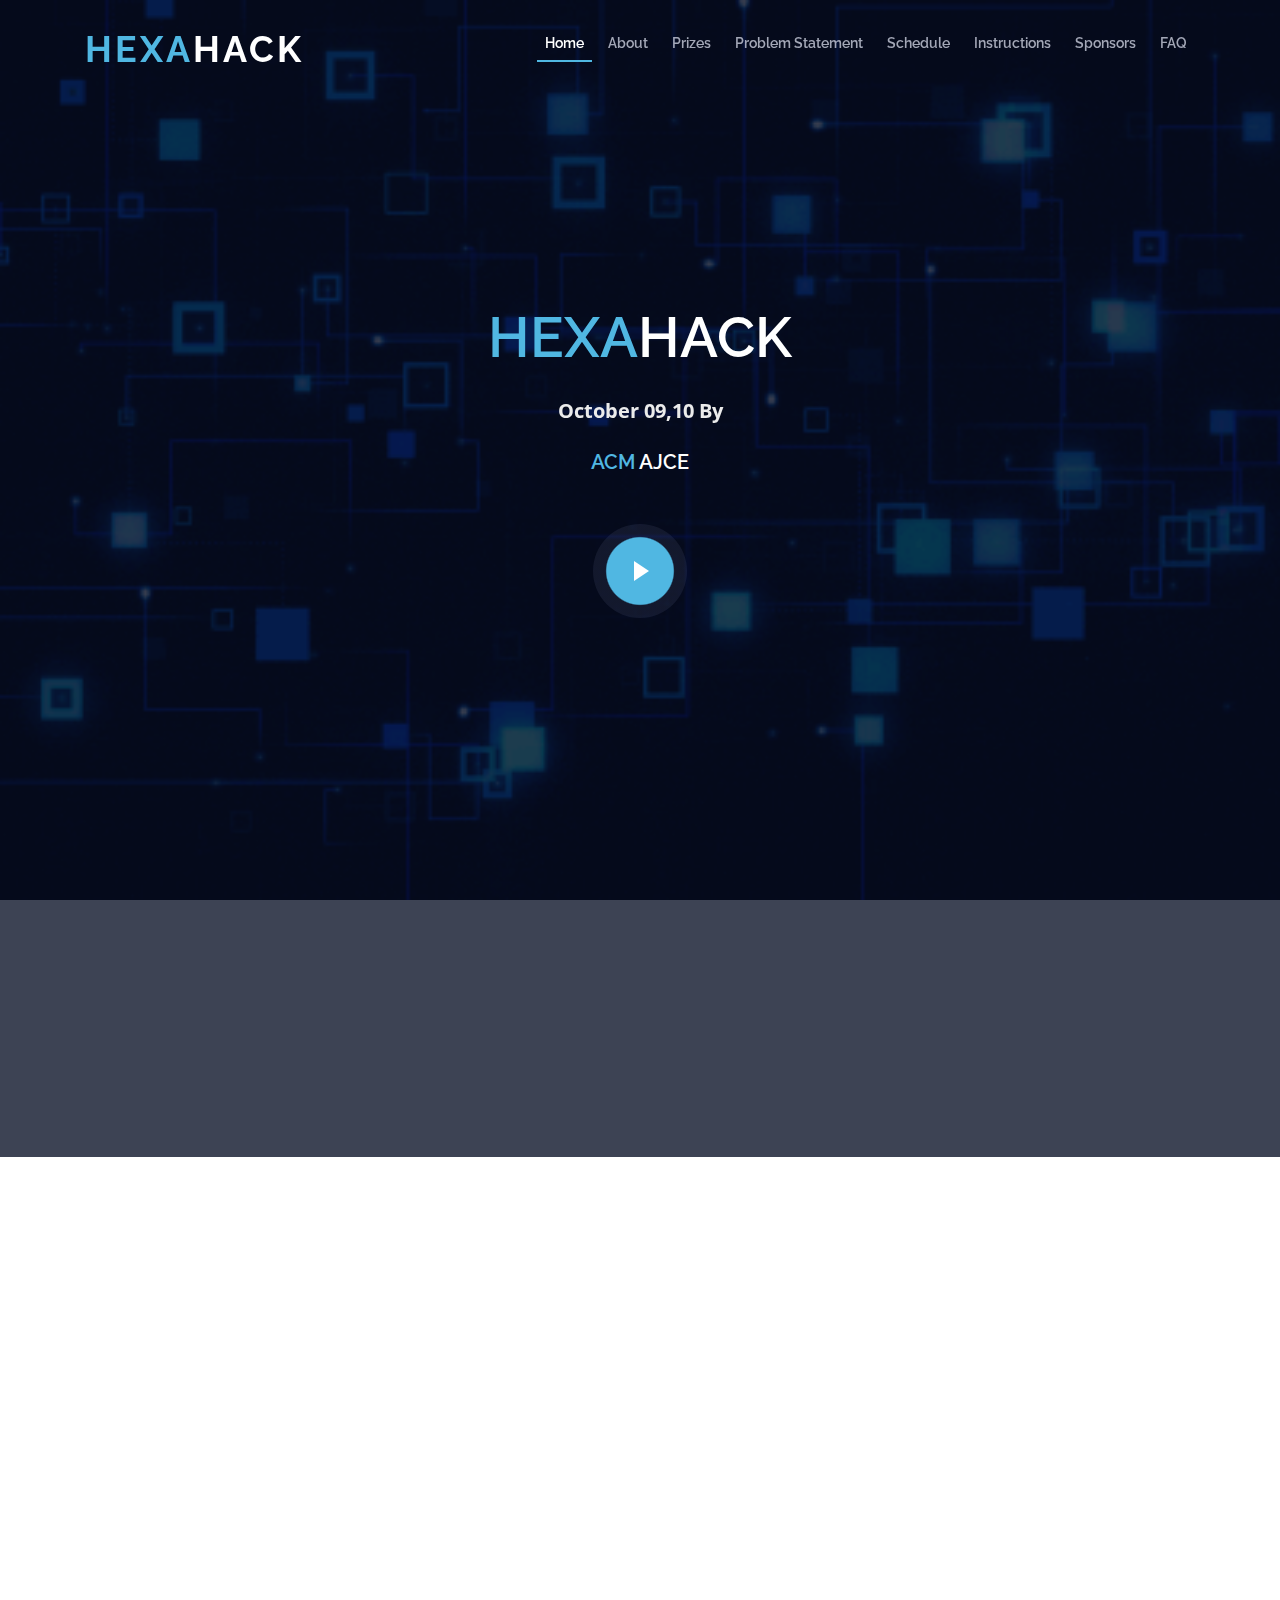
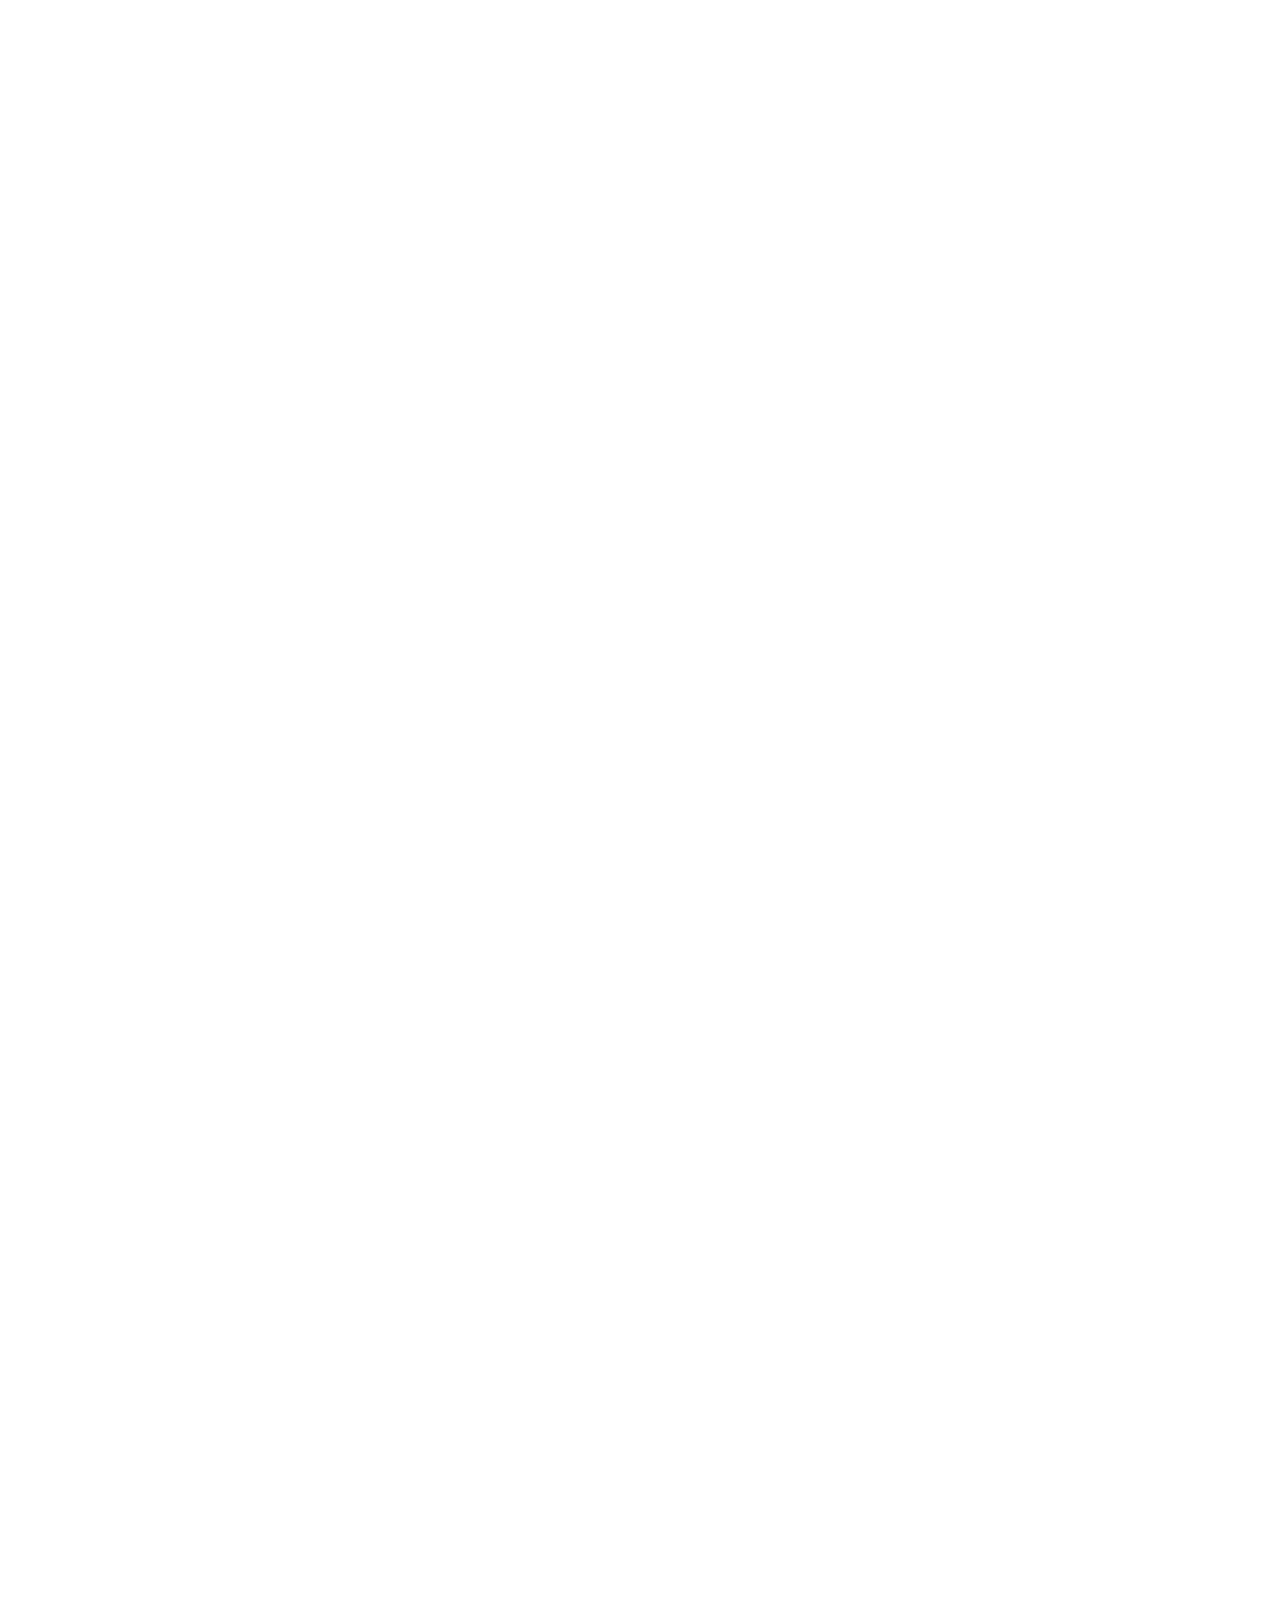
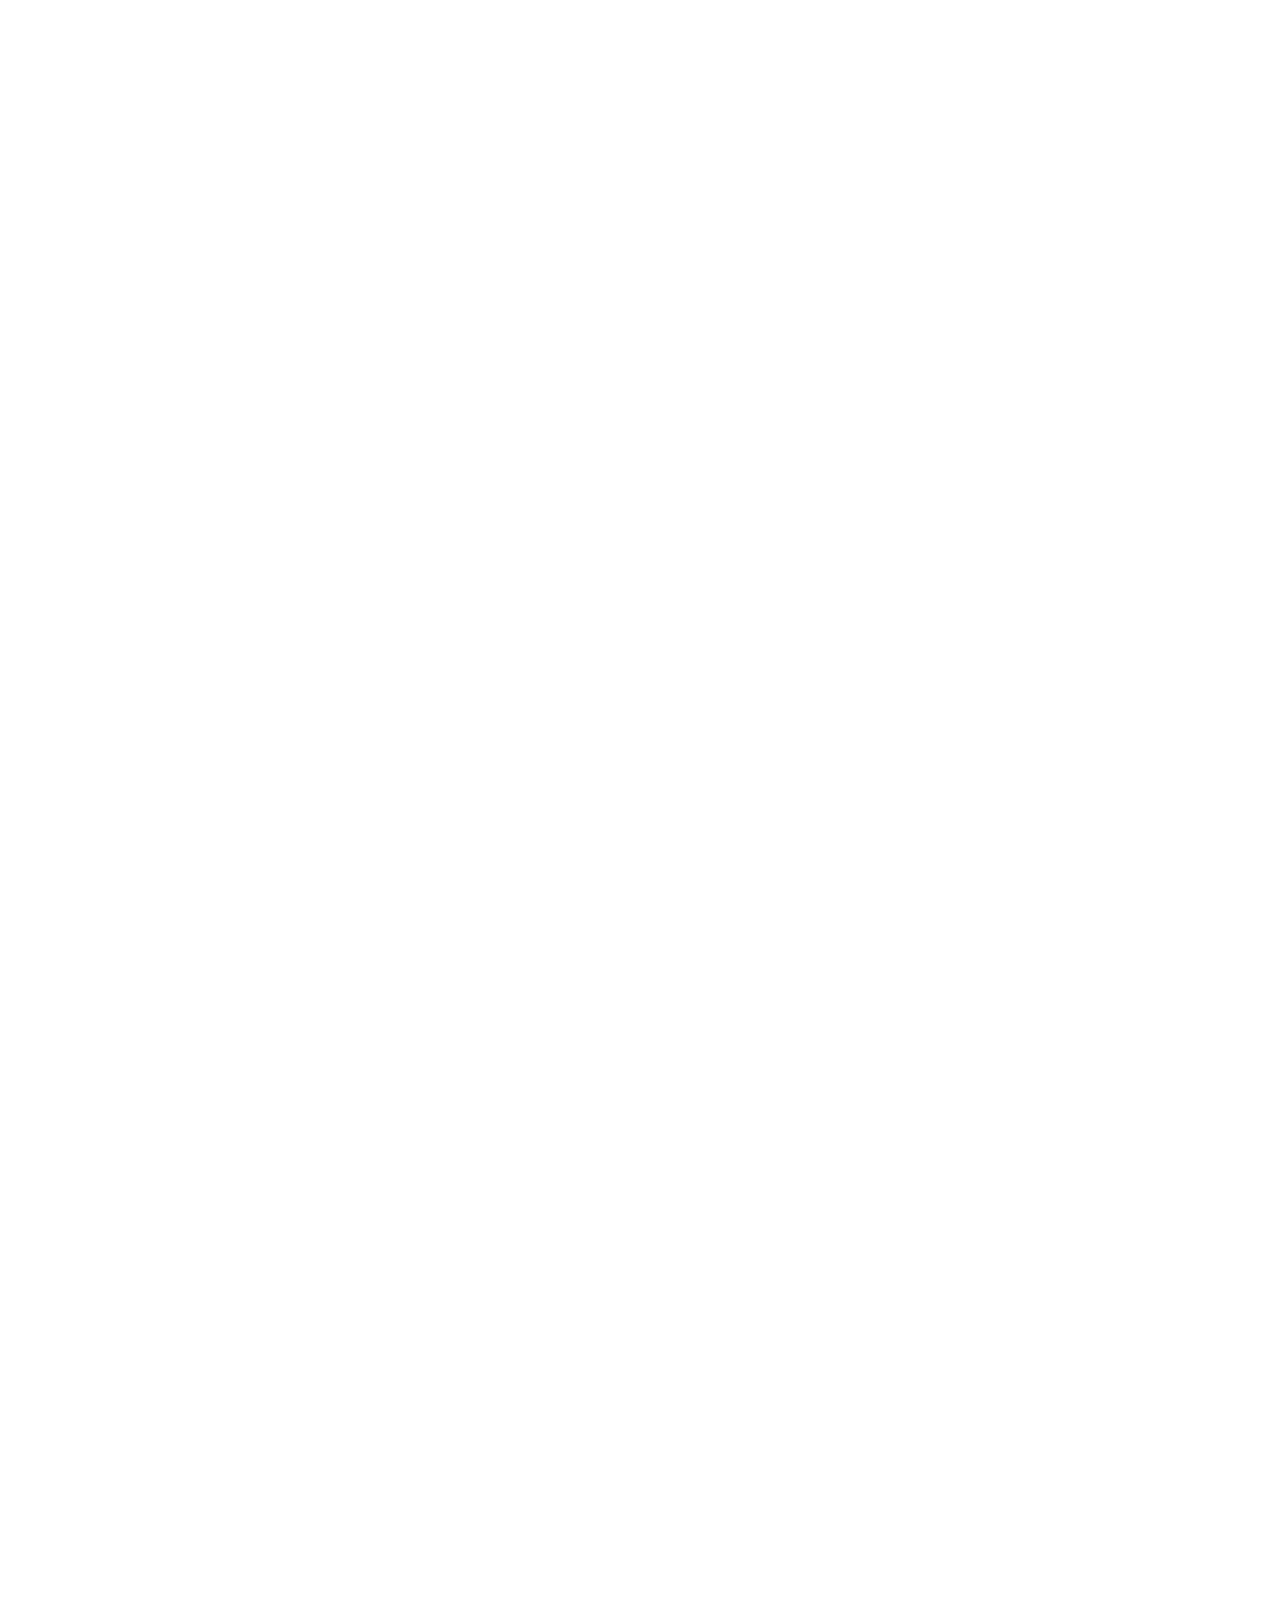
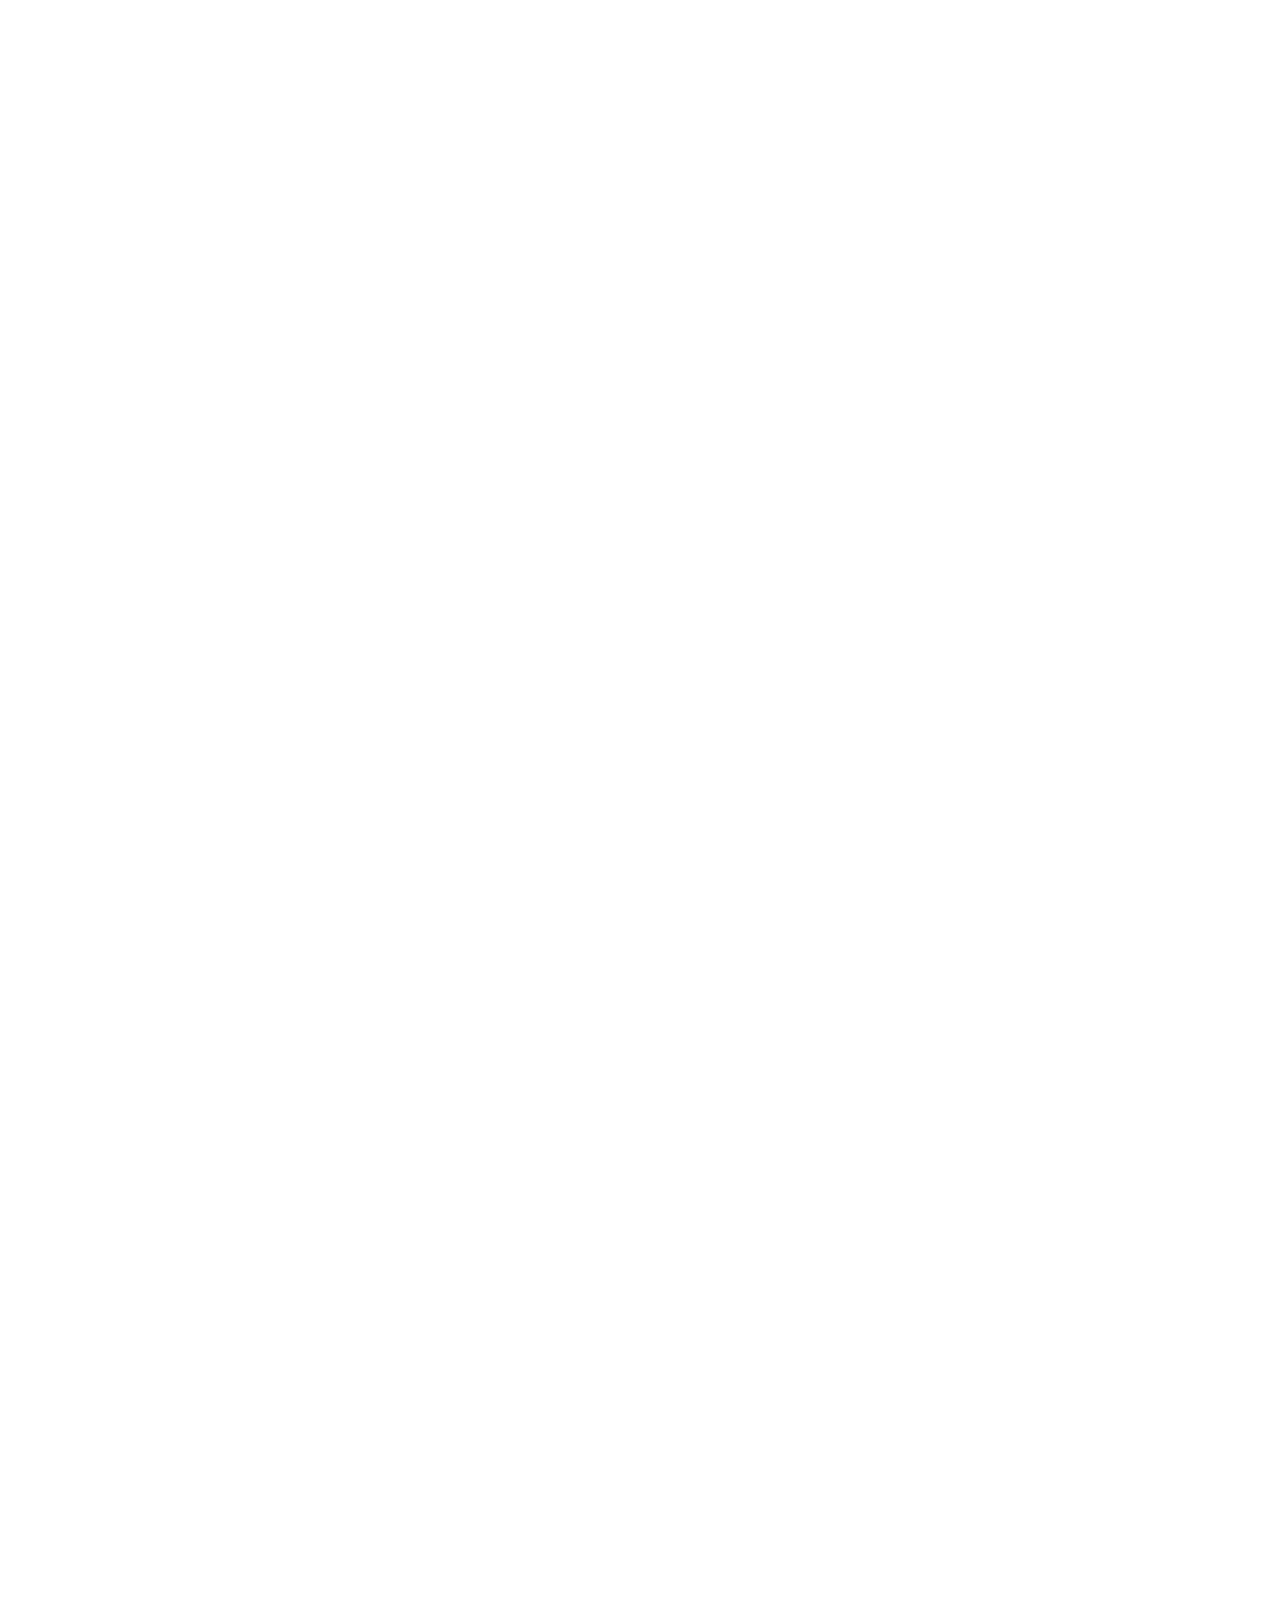
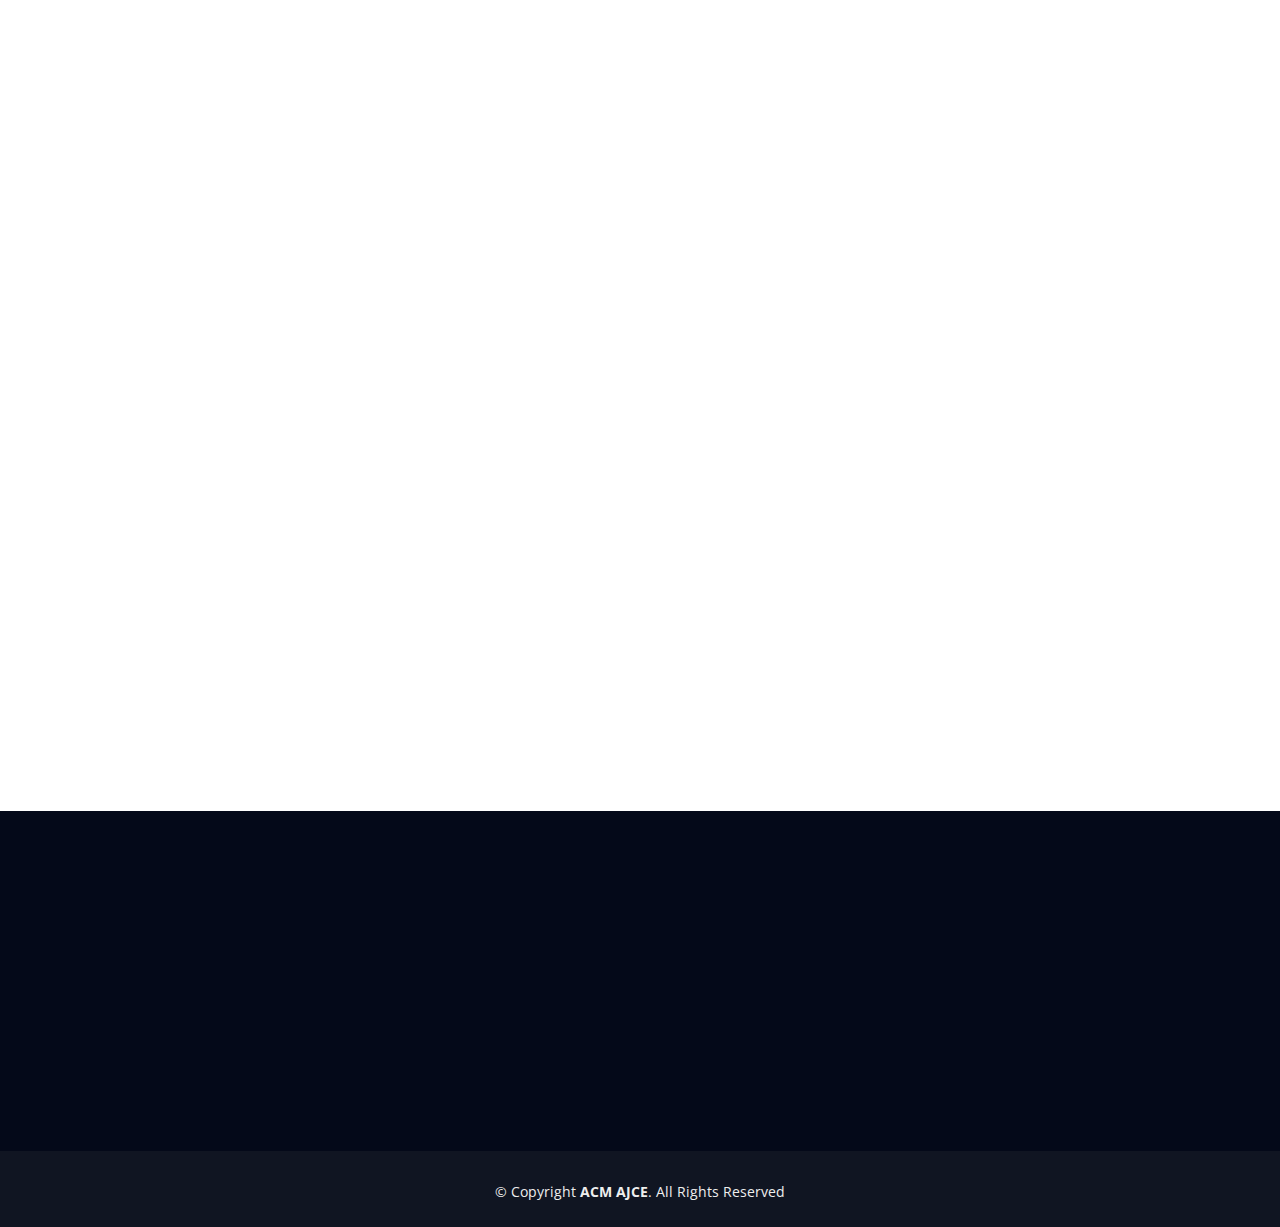
==== commit f15dc127: "sas" ====
--- a/demo/index.html
+++ b/demo/index.html
@@ -2,7 +2,7 @@
 <html lang="en">
   <head>
     <meta charset="utf-8" />
-    <title>HEXAHACK</title>
+    <title>HEXAaaaaaaaHACK</title>
     <meta content="width=device-width, initial-scale=1.0" name="viewport" />
     <meta content="" name="keywords" />
     <meta content="" name="description" />
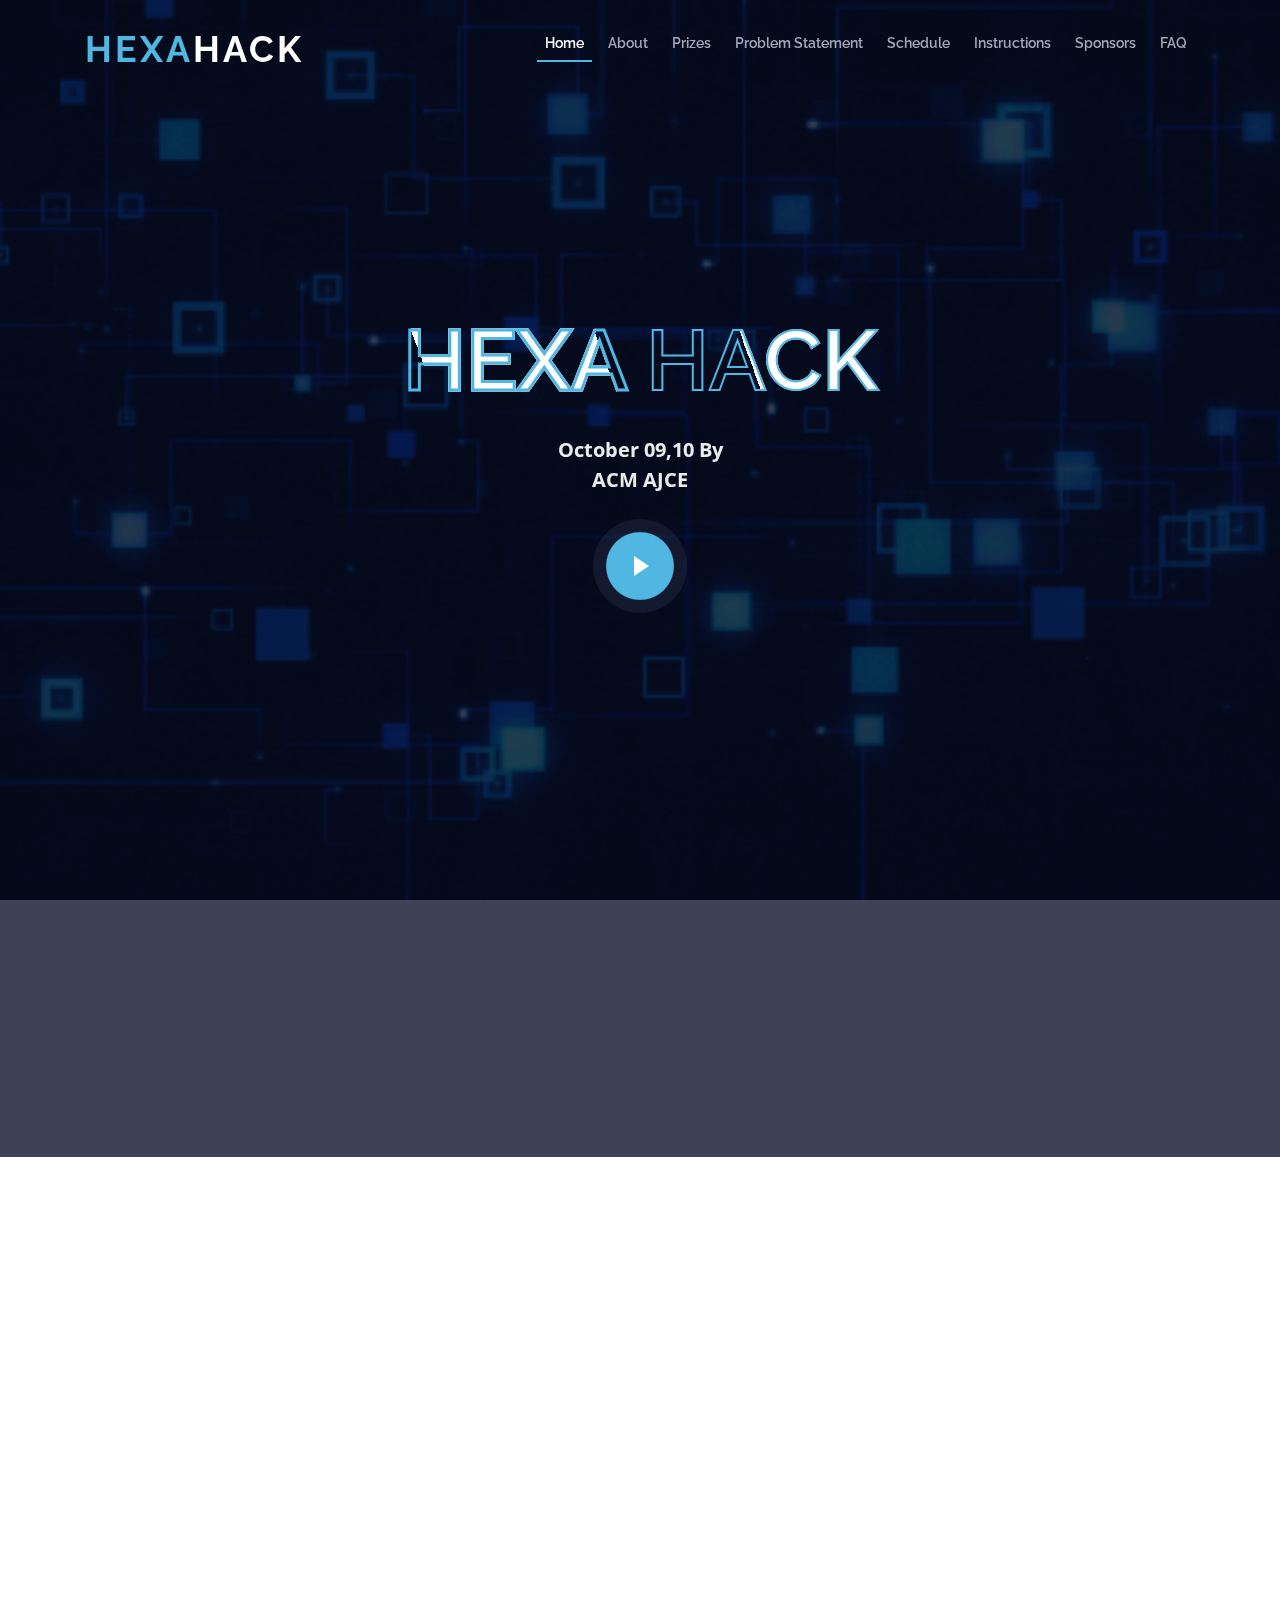
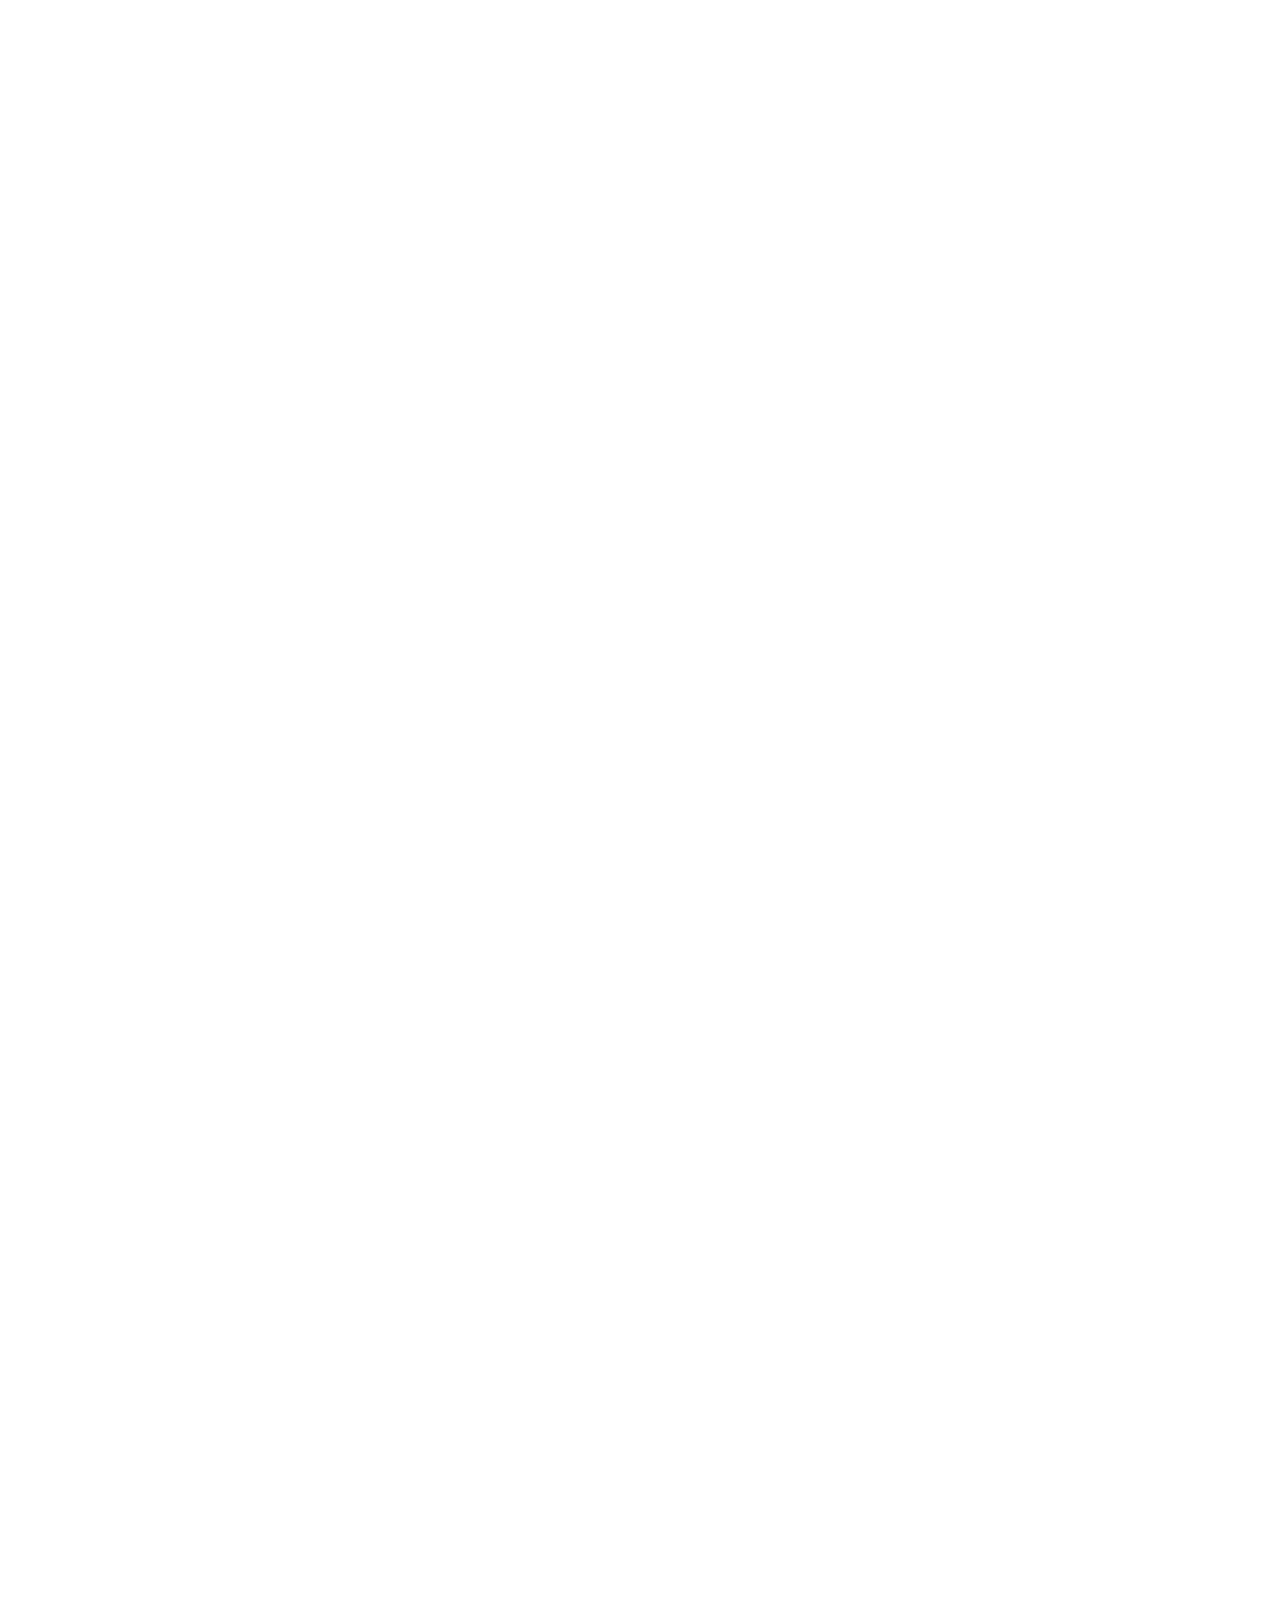
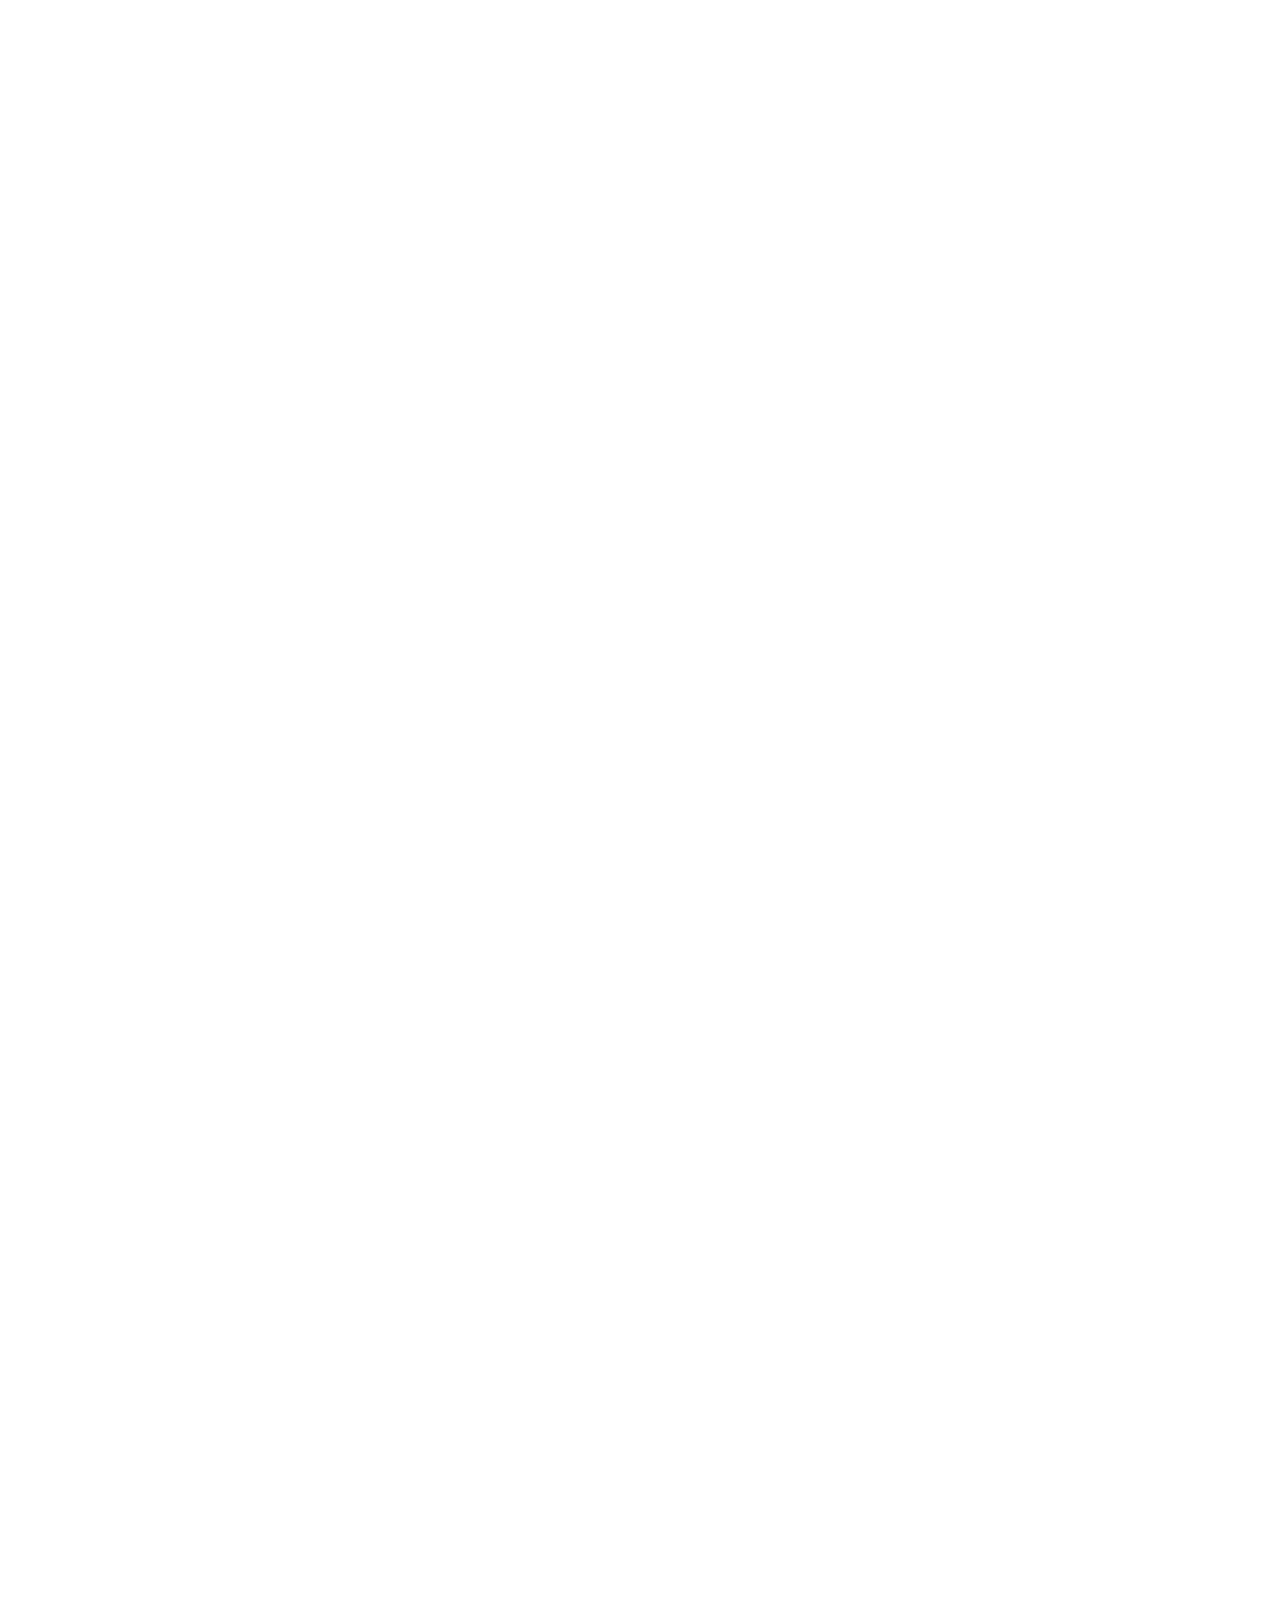
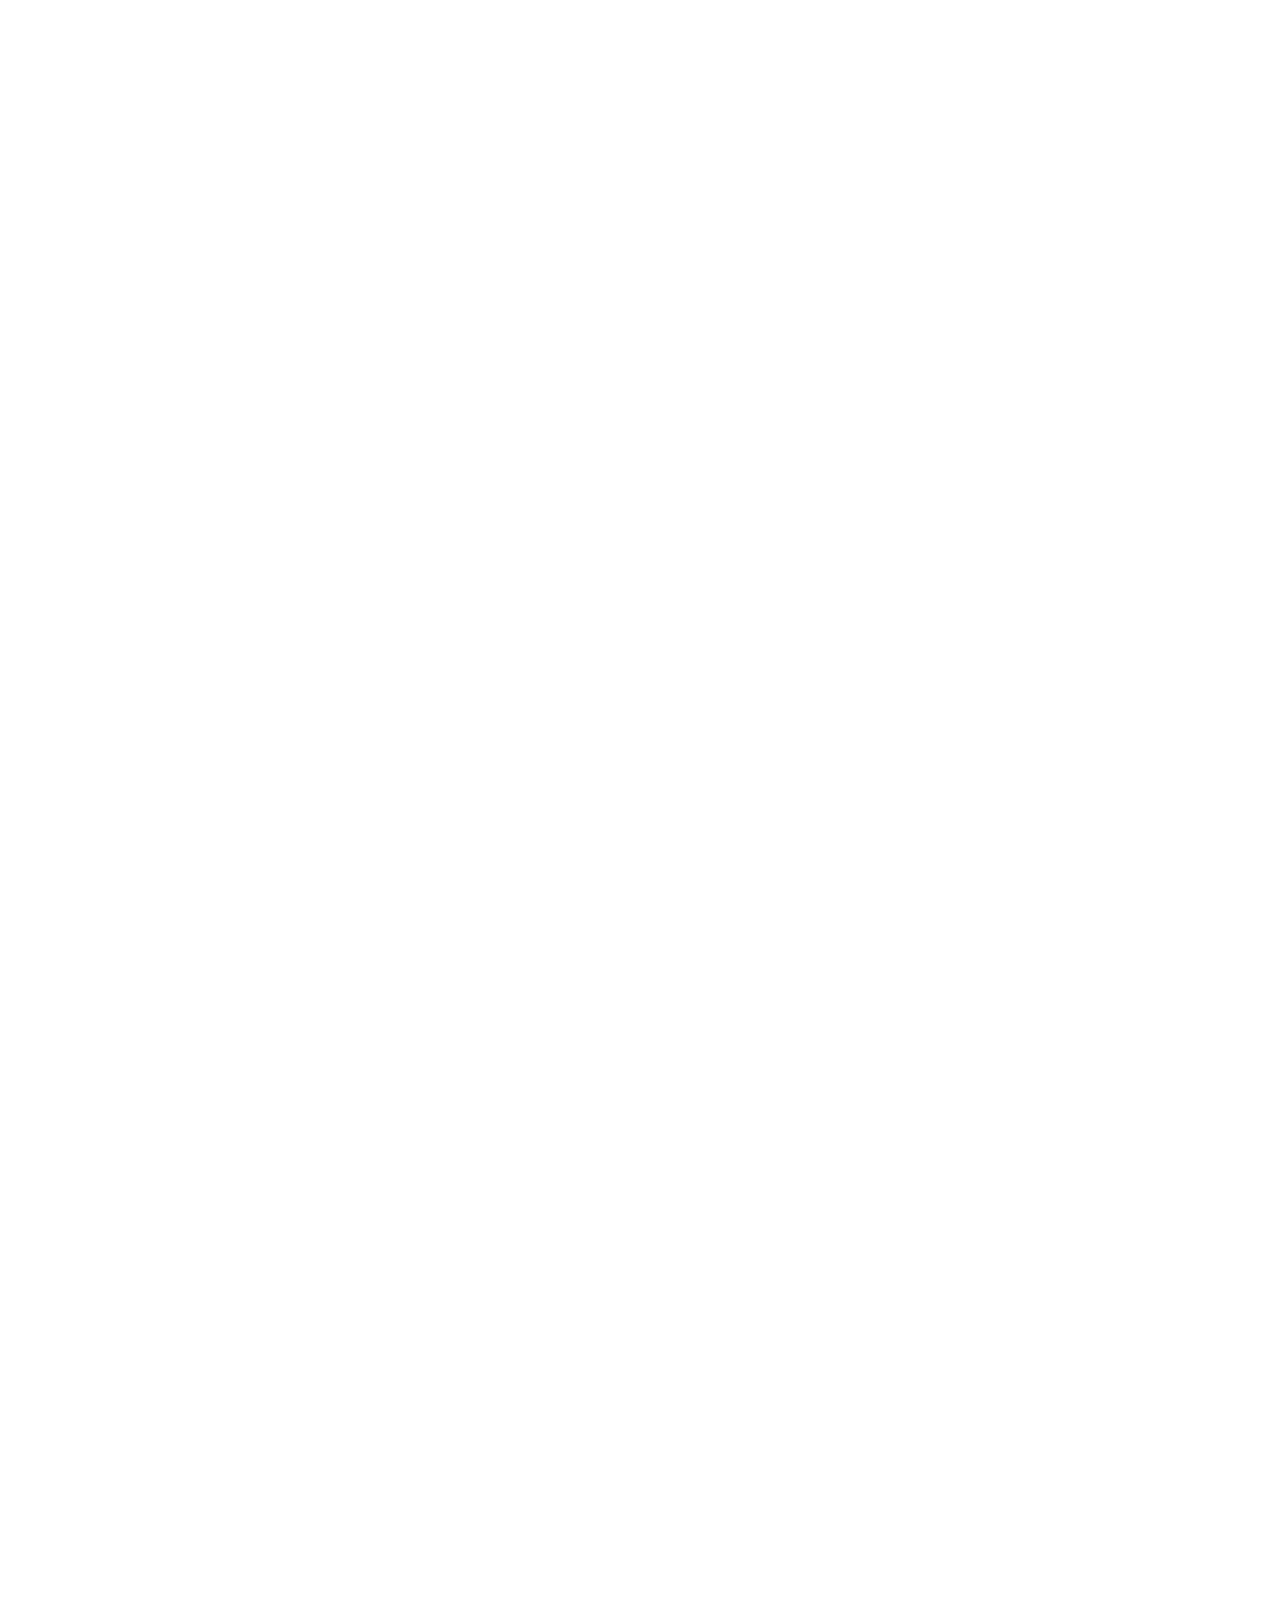
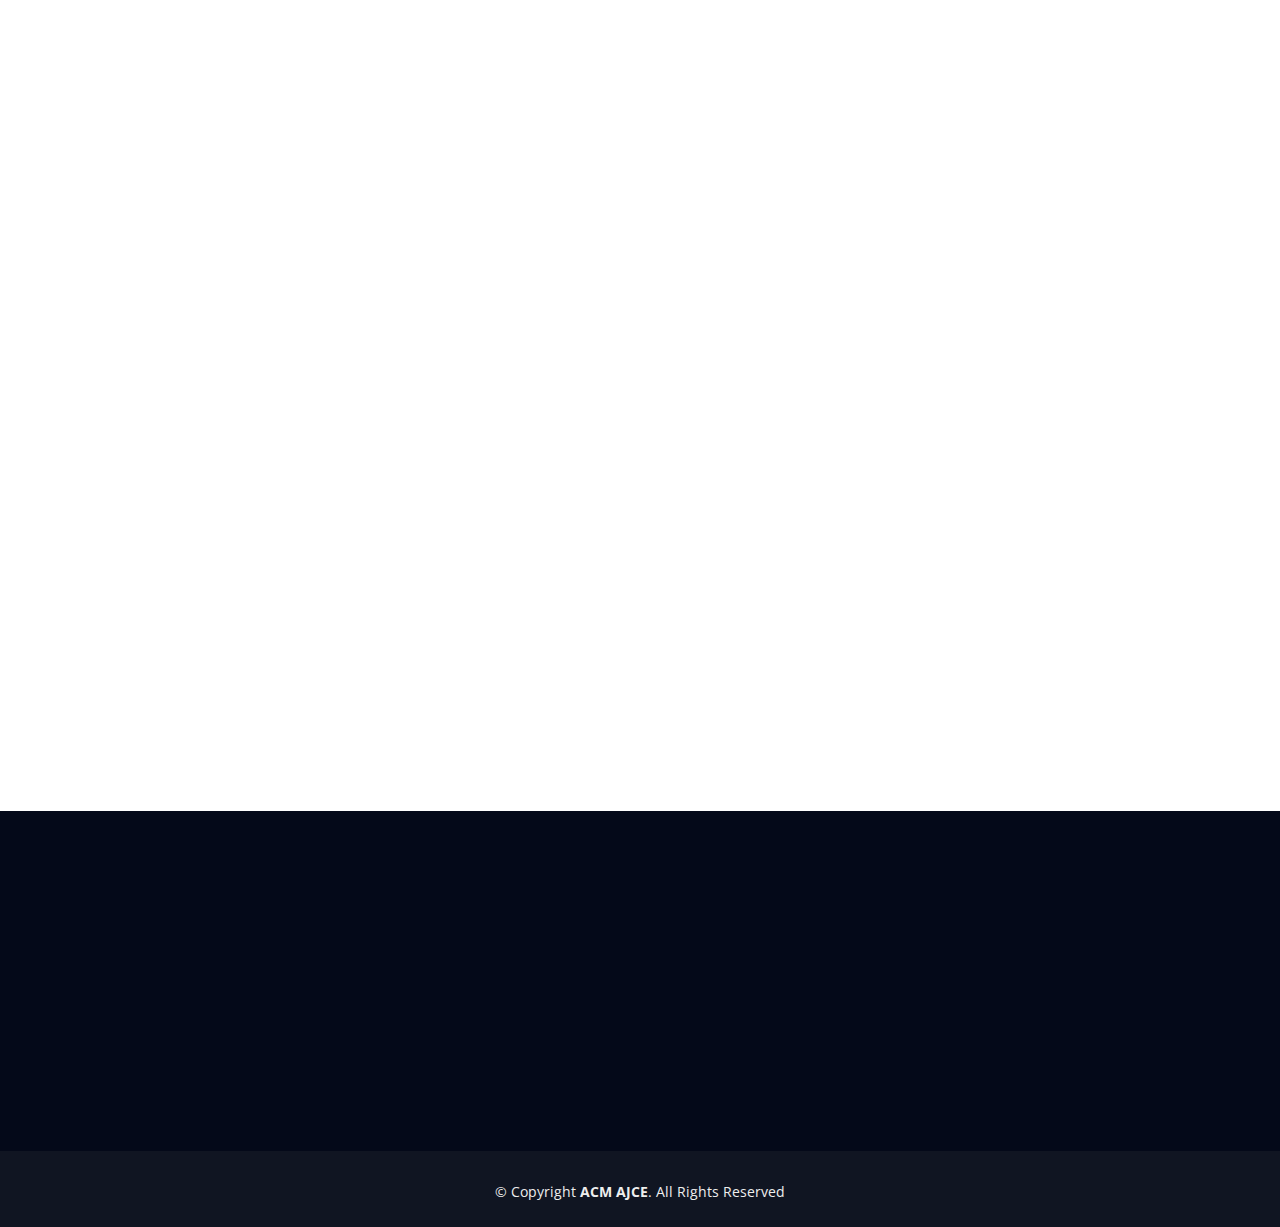
==== commit 6c304d7f: "animation" ====
--- a/demo/index.html
+++ b/demo/index.html
@@ -68,9 +68,10 @@
   ============================-->
     <section id="intro">
       <div class="intro-container wow">
-        <h1 class="mb-4 pb-0"><span>HEXA</span>HACK</h1>
+        <h1 class="mb-4 pb-0"><span>HEXA</span> HACK </h1>
         <p class="mb-4 pb-0" data-aos="fade-up">
-          October 09,10 By <h1 style="font-size: 20px;"><span>ACM</span> AJCE</h1>
+          October 09,10 By <br>
+            ACM AJCE
         </p>
         <a
           href="https://www.youtube.com/watch?v=jDDaplaOz7Q"
--- a/demo/css/style.css
+++ b/demo/css/style.css
@@ -510,23 +510,39 @@
 }
 
 #intro h1 {
-  color: #fff;
+  color: transparent;
+  -webkit-text-stroke: 2px #50b7e2;
   font-family: "Raleway", sans-serif;
-  font-size: 56px;
+  font-size: 85px;
   font-weight: 600;
   text-transform: uppercase;
+  background: url(../img/whiteback.png);
+  -webkit-background-clip : text;
+  background-position: 0 0;
+  animation: mymove 22s linear infinite;
   
 }
-
+@keyframes mymove {
+  100%{
+    background-position: 2000px 0;
+  }
+  
+}
 #intro h1 span {
-  color: #50b7e2;
-}
+  color: transparent;
+  -webkit-text-stroke: 3px #50b7e2;
+  background: url(../img/whiteback.png);
+  -webkit-background-clip : text;
+  background-position: 0 0;
+  animation: mymove 20s linear infinite;
+}
+
 
 #intro p {
   color: #ebebeb;
   font-weight: 700;
   font-size: 20px;
-}
+}   
 
 #intro .play-btn {
   width: 94px;
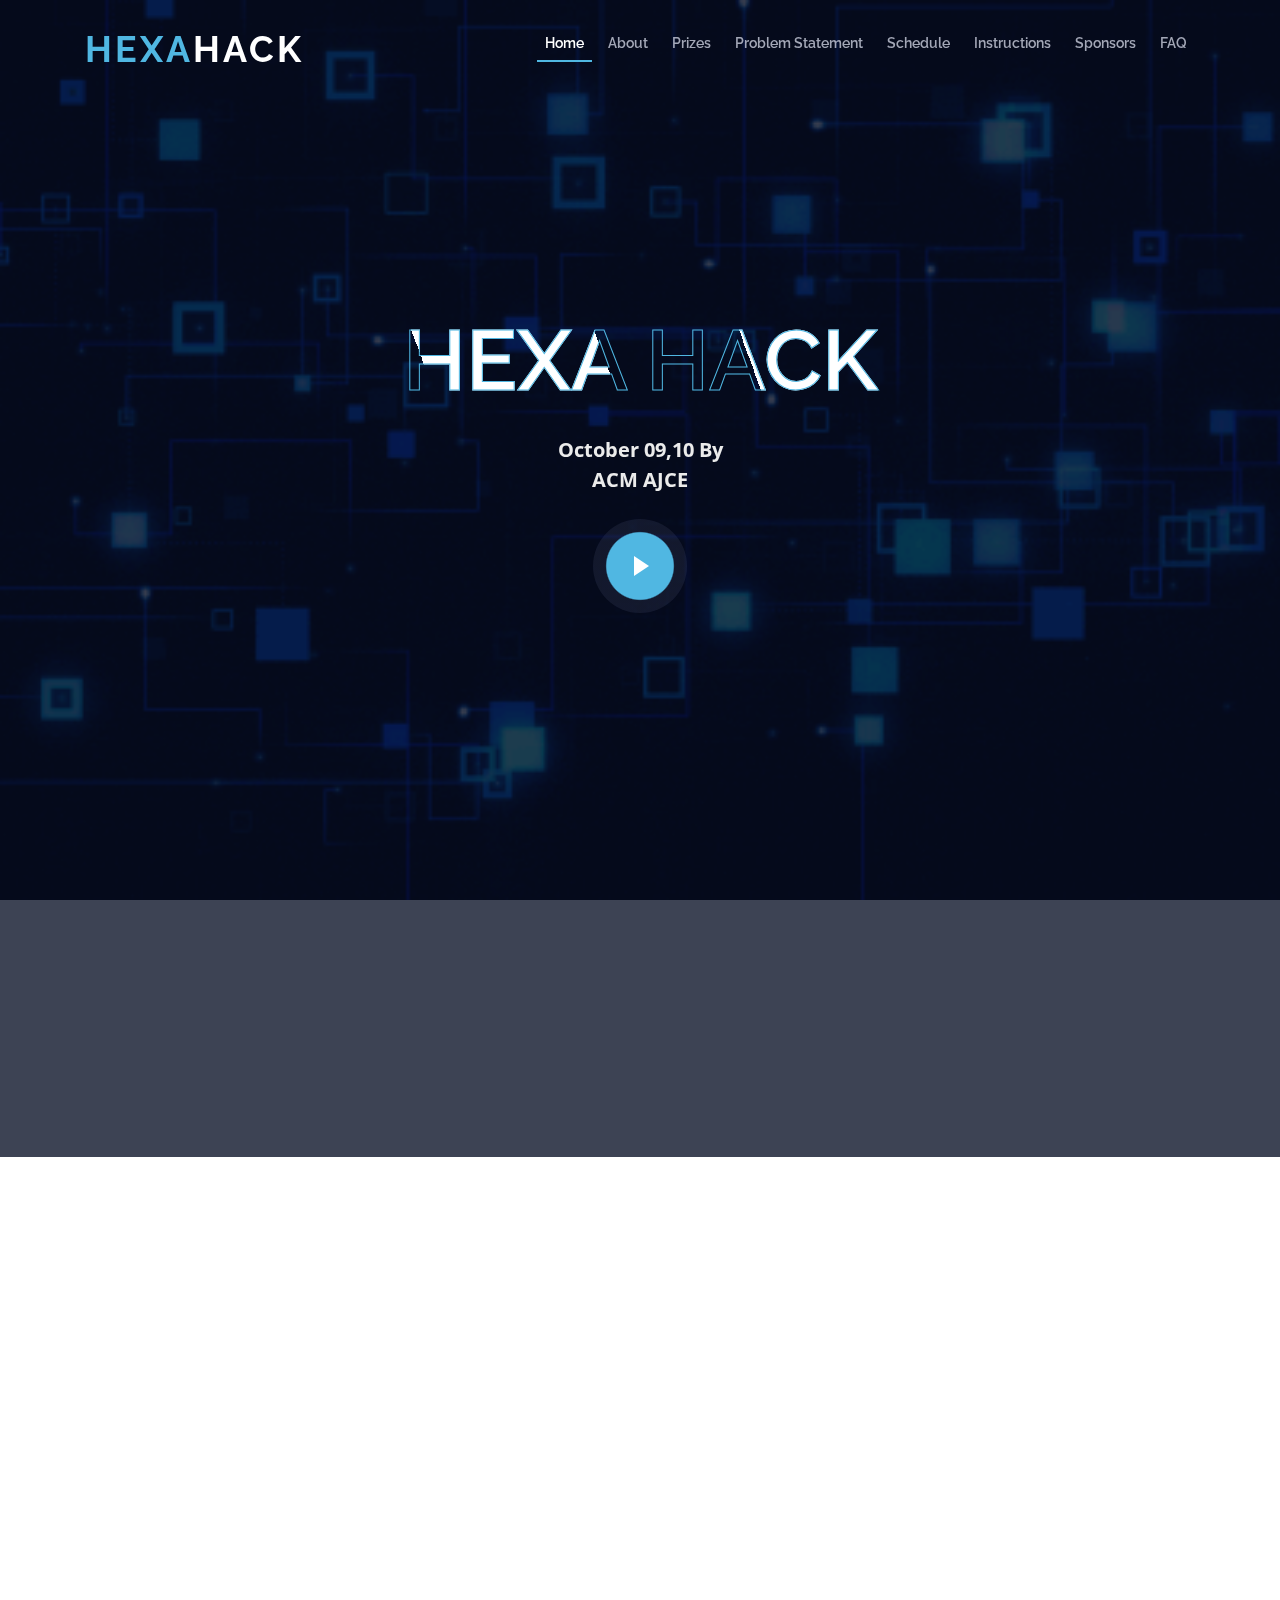
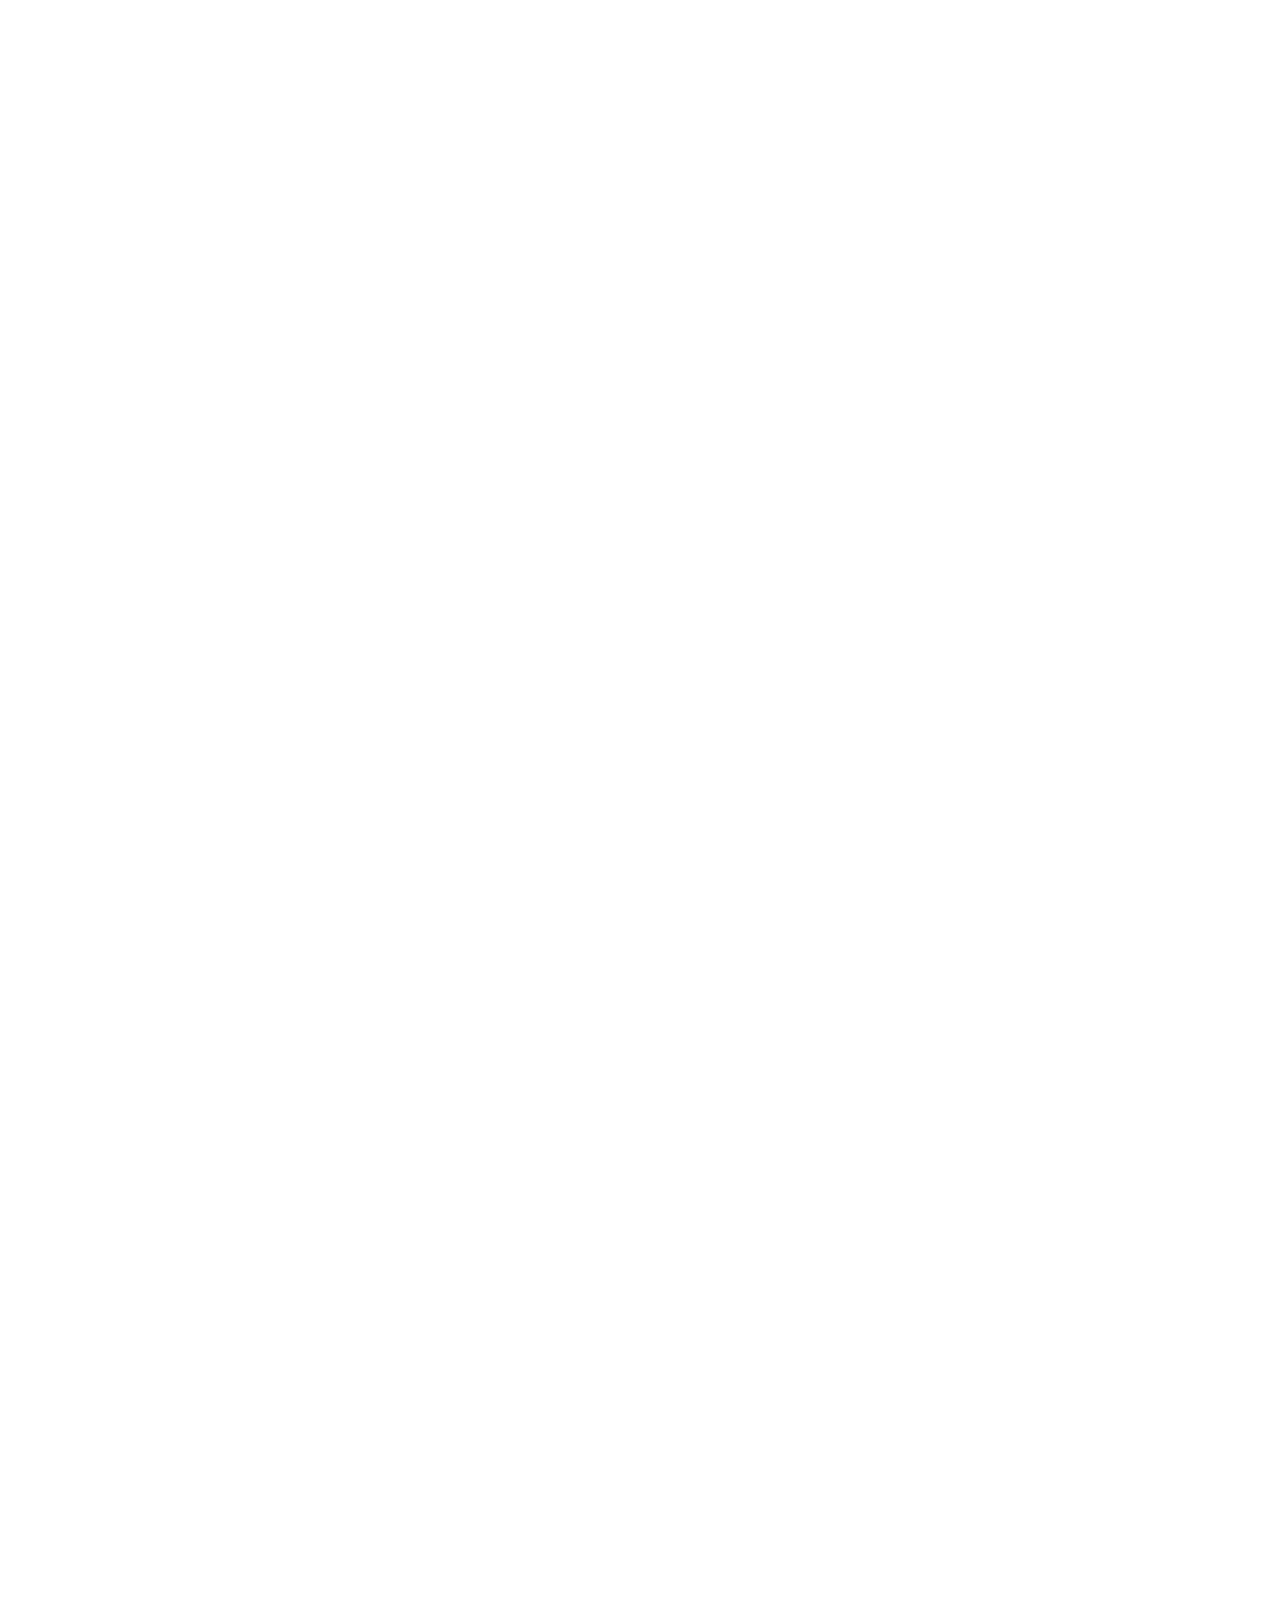
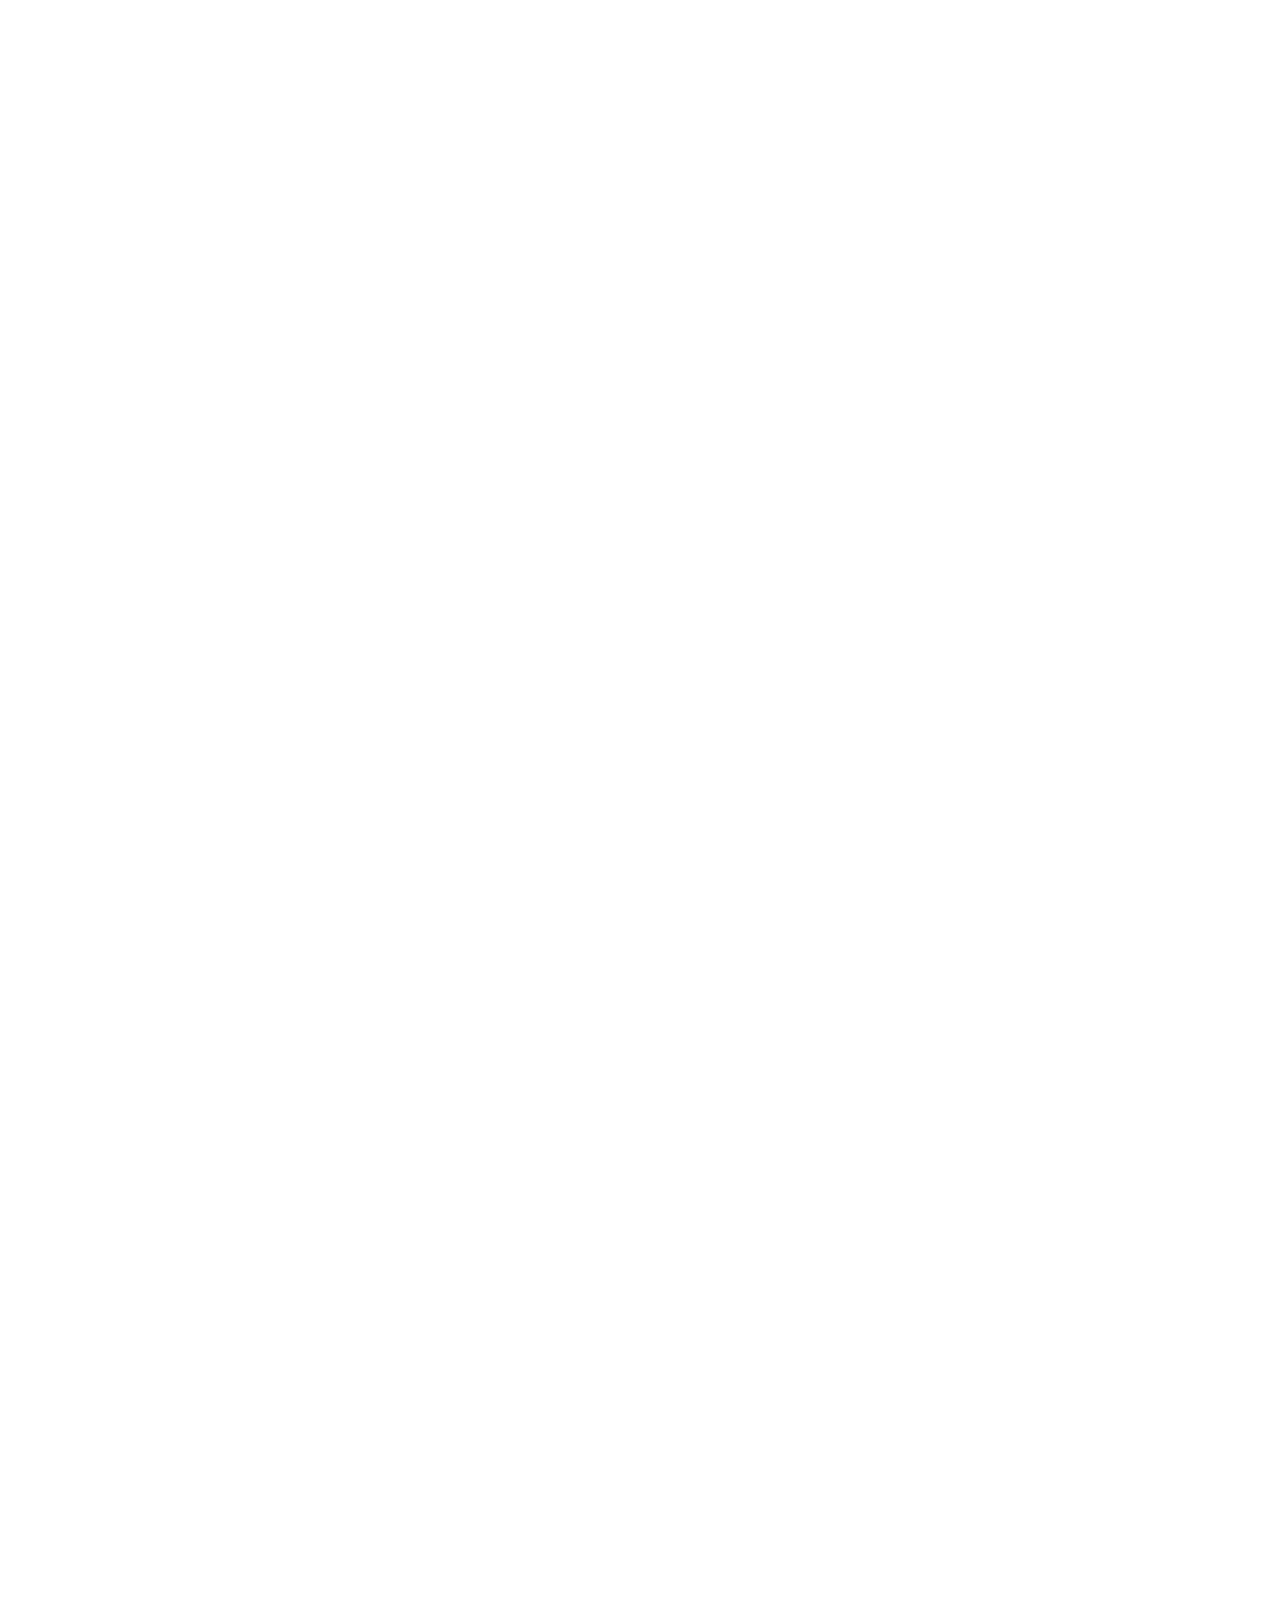
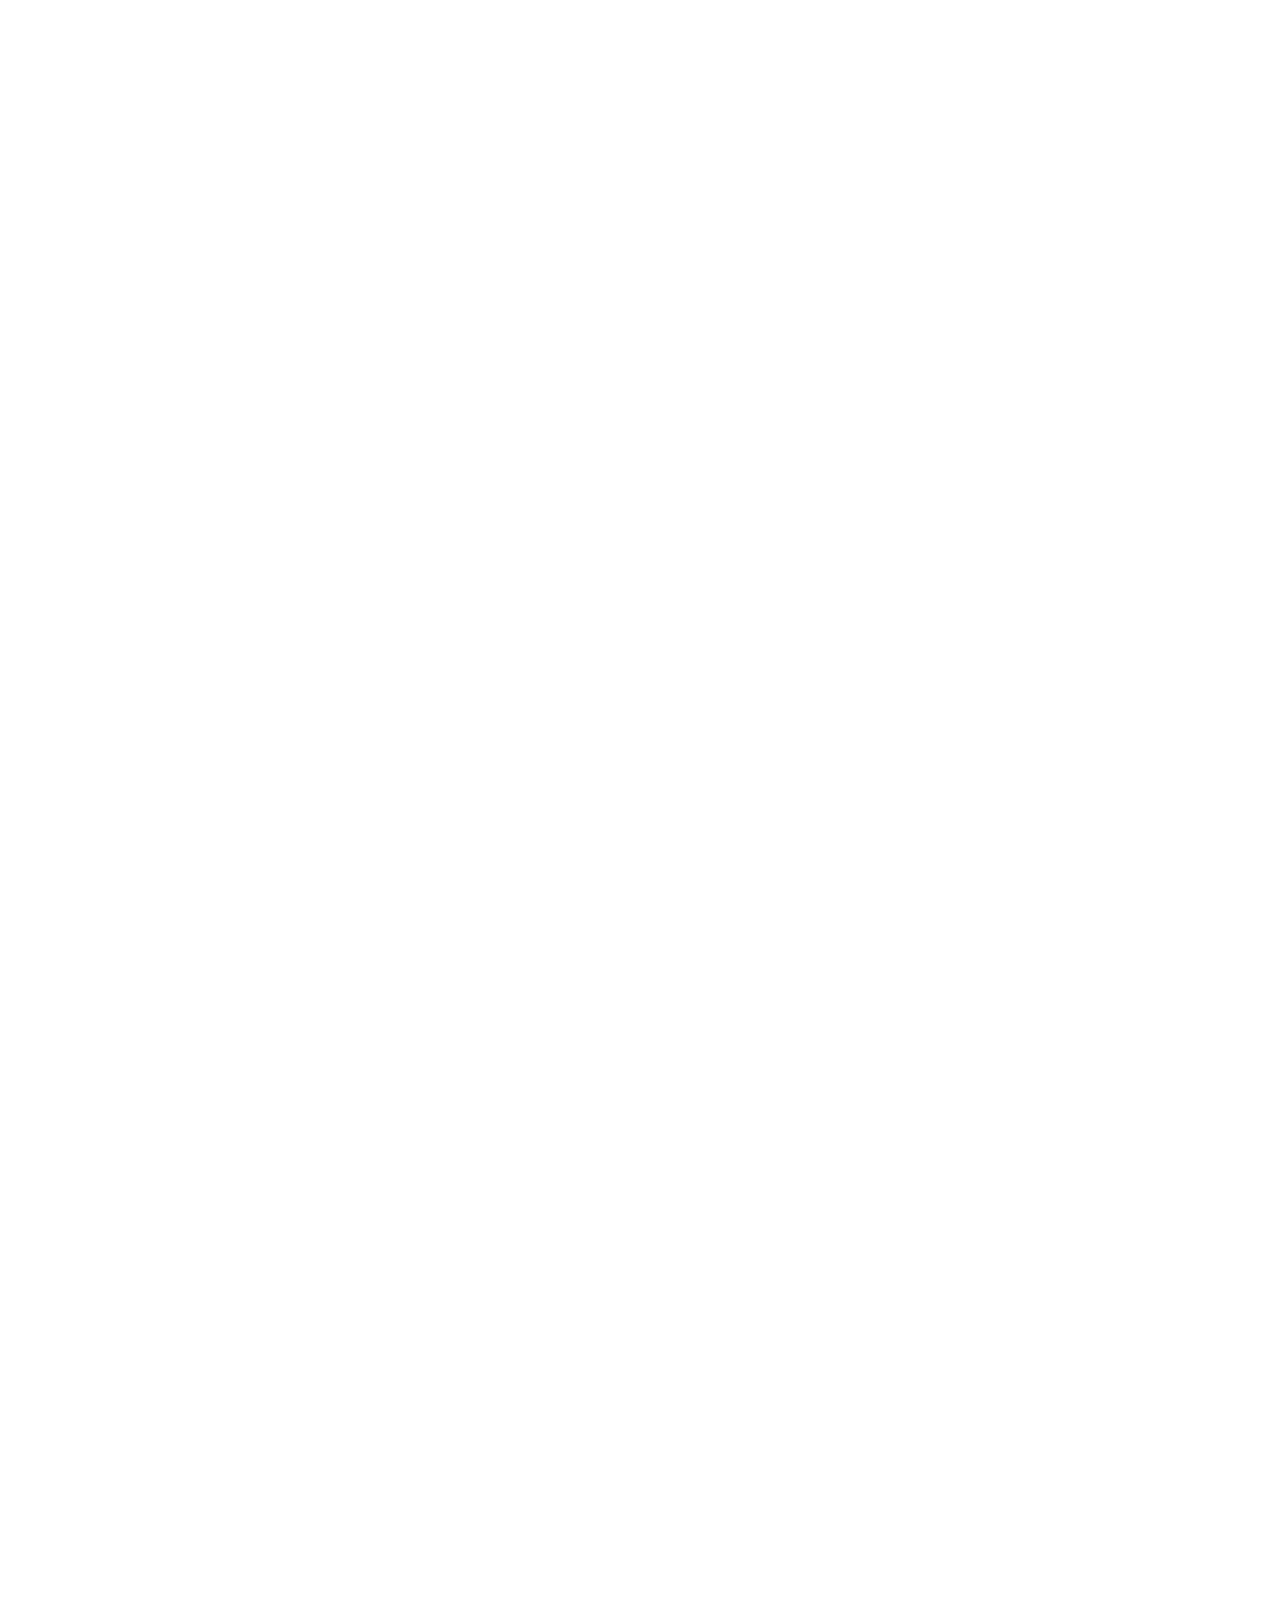
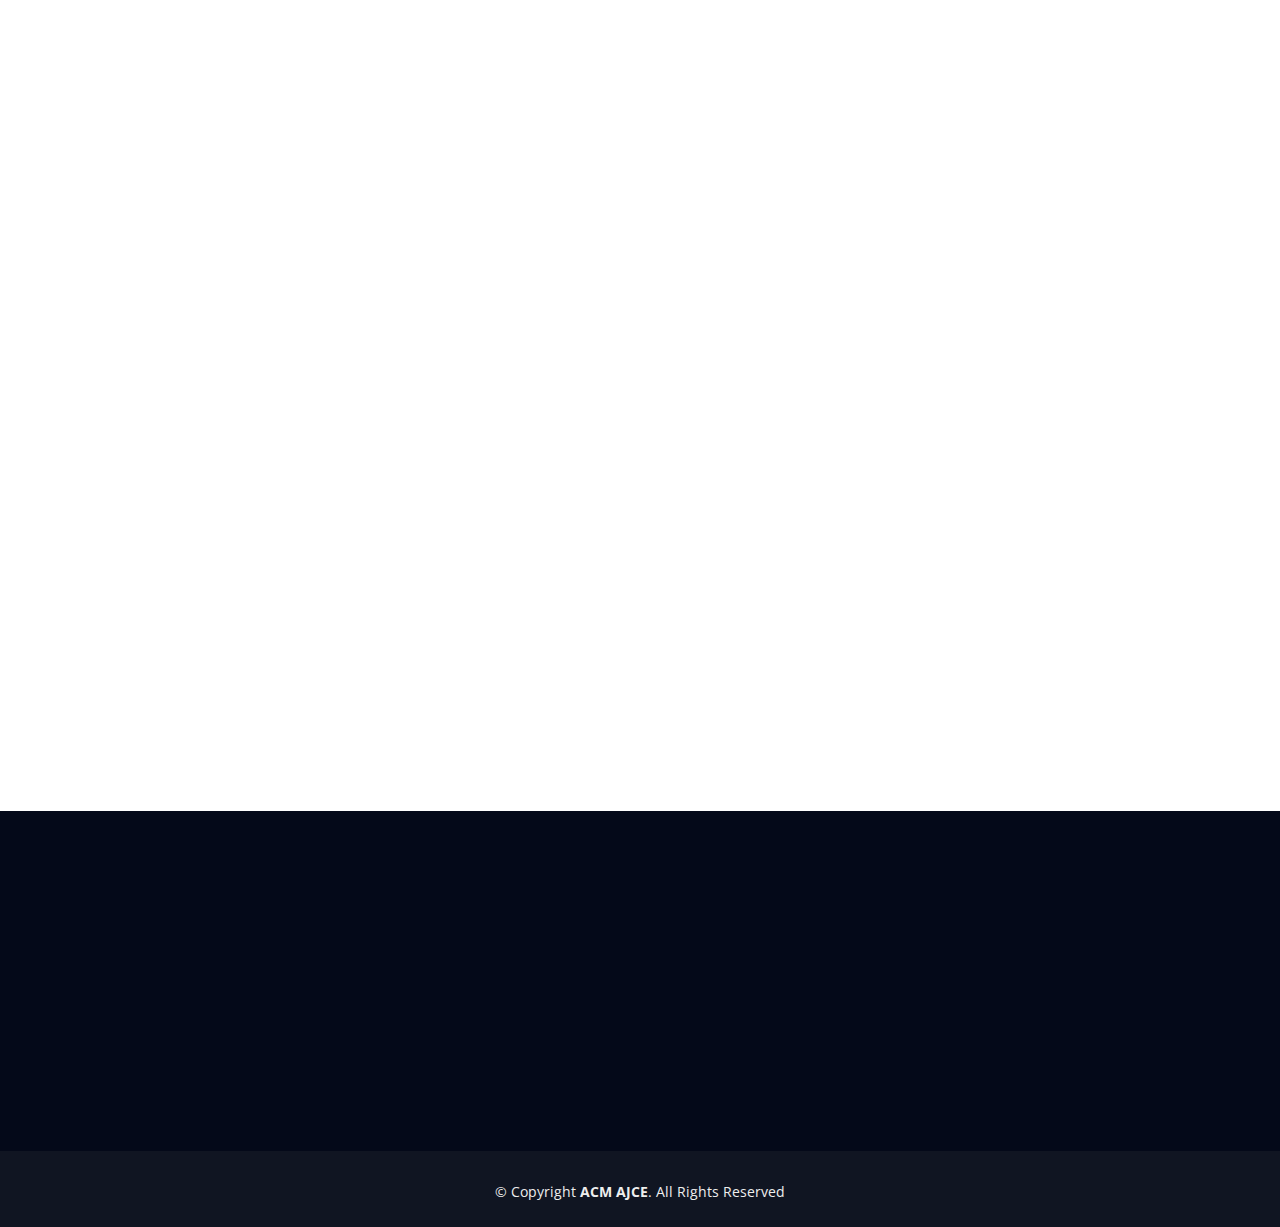
==== commit c83377eb: "tit" ====
--- a/demo/index.html
+++ b/demo/index.html
@@ -2,7 +2,7 @@
 <html lang="en">
   <head>
     <meta charset="utf-8" />
-    <title>HEXAaaaaaaaHACK</title>
+    <title>HEXAaHACK</title>
     <meta content="width=device-width, initial-scale=1.0" name="viewport" />
     <meta content="" name="keywords" />
     <meta content="" name="description" />
--- a/demo/css/style.css
+++ b/demo/css/style.css
@@ -511,7 +511,7 @@
 
 #intro h1 {
   color: transparent;
-  -webkit-text-stroke: 2px #50b7e2;
+  -webkit-text-stroke: 1px #50b7e2;
   font-family: "Raleway", sans-serif;
   font-size: 85px;
   font-weight: 600;
@@ -528,14 +528,7 @@
   }
   
 }
-#intro h1 span {
-  color: transparent;
-  -webkit-text-stroke: 3px #50b7e2;
-  background: url(../img/whiteback.png);
-  -webkit-background-clip : text;
-  background-position: 0 0;
-  animation: mymove 20s linear infinite;
-}
+
 
 
 #intro p {
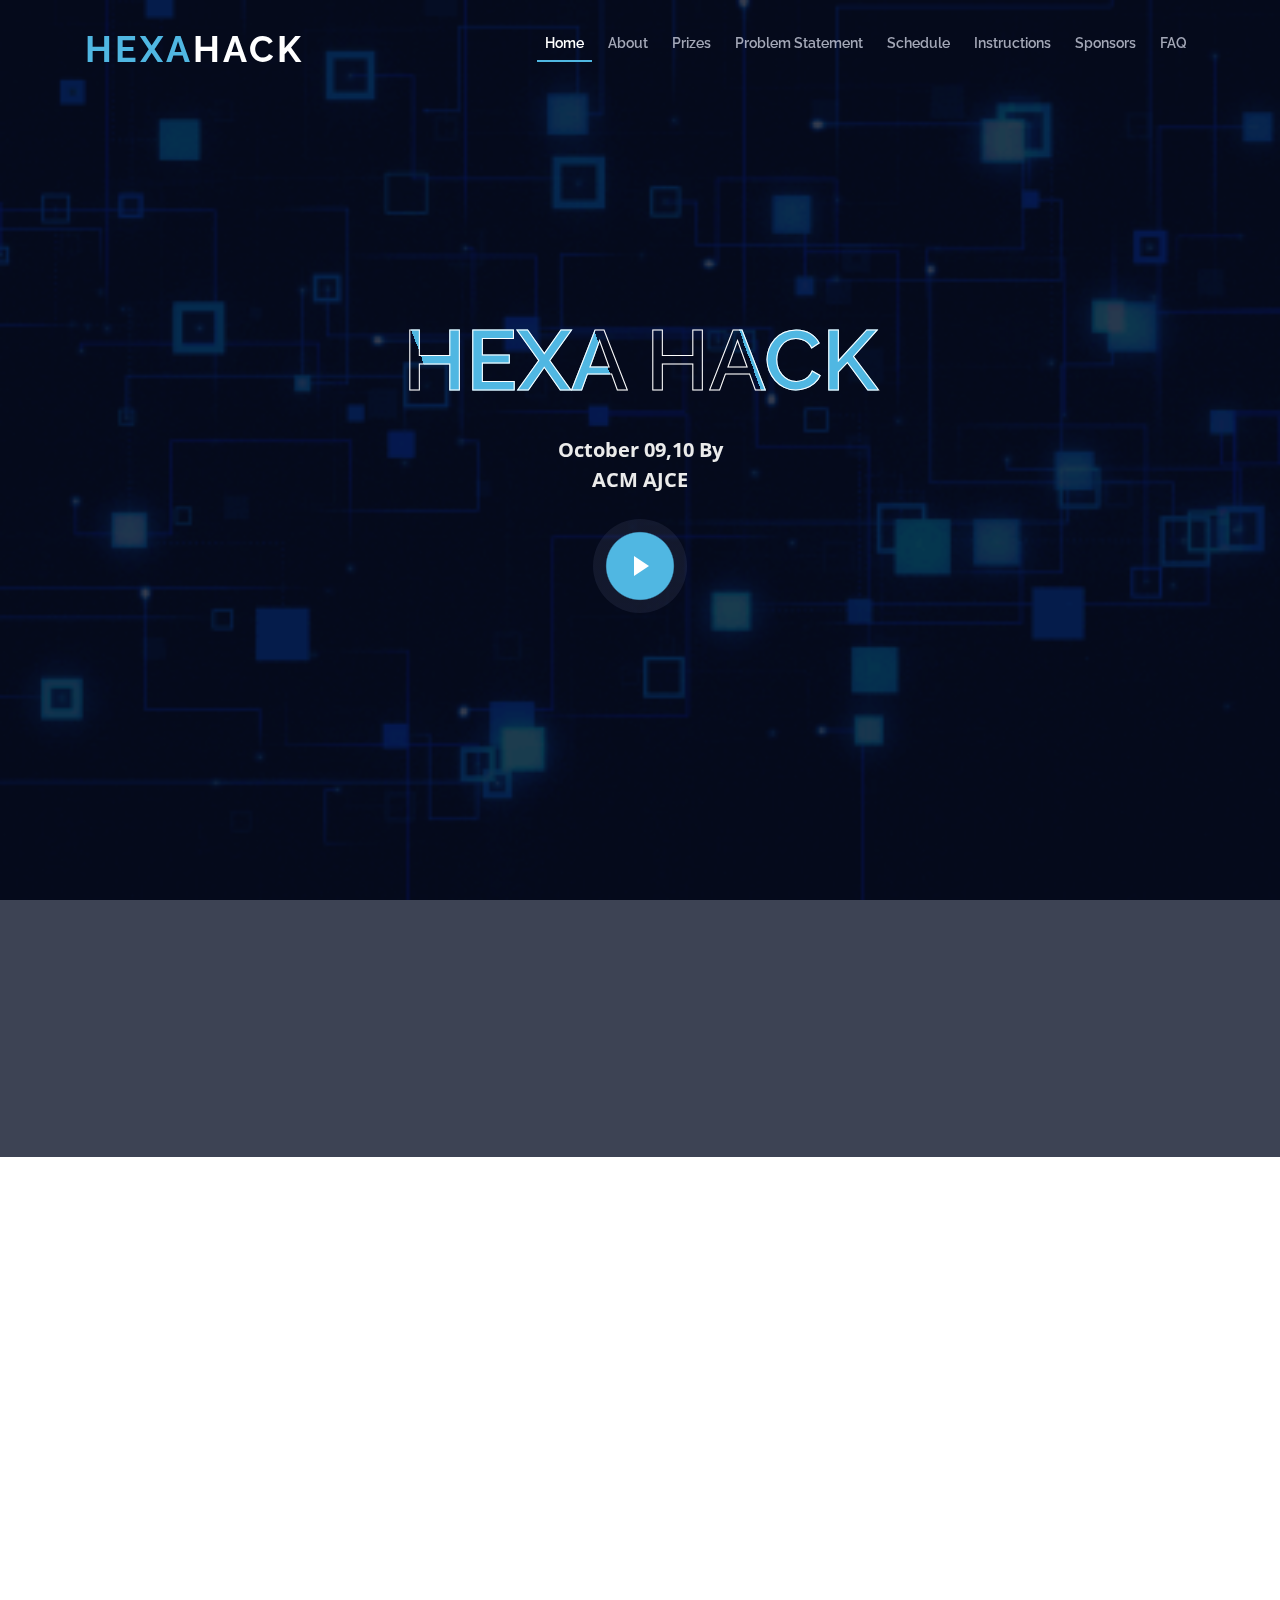
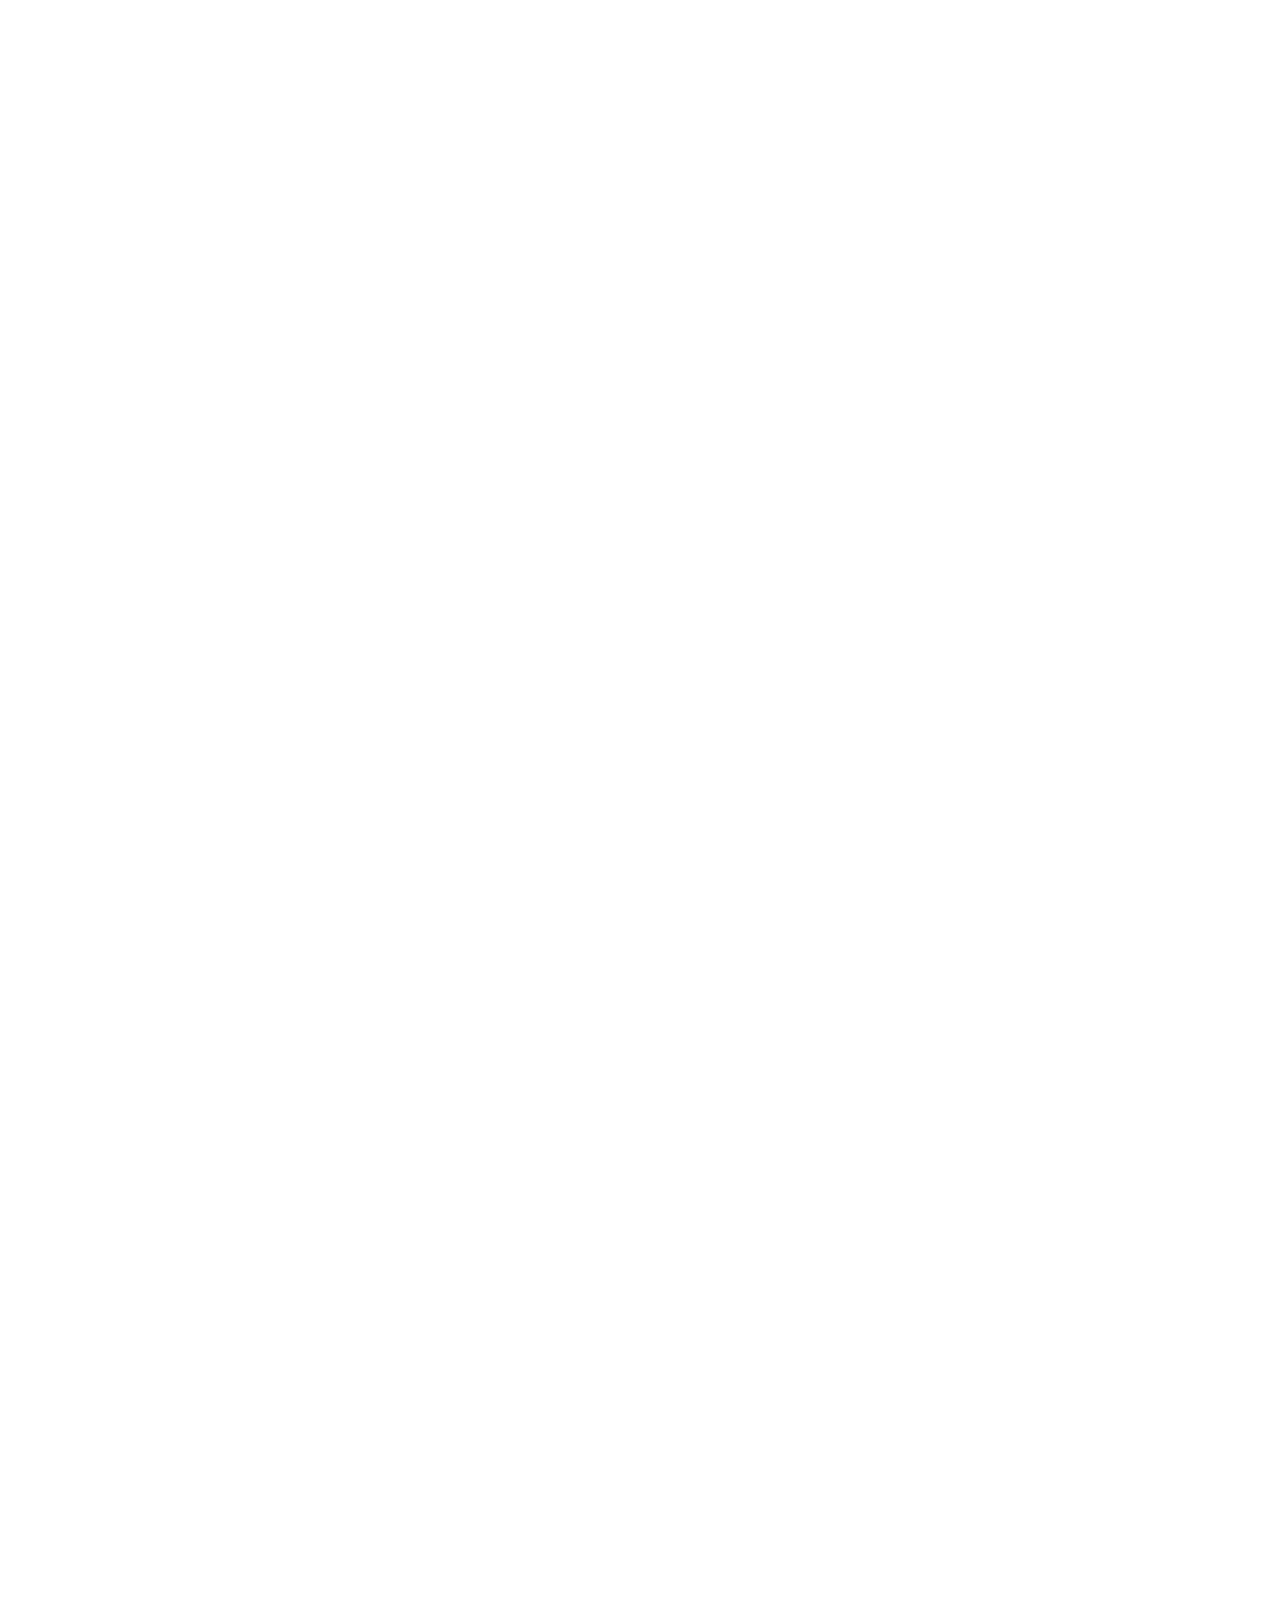
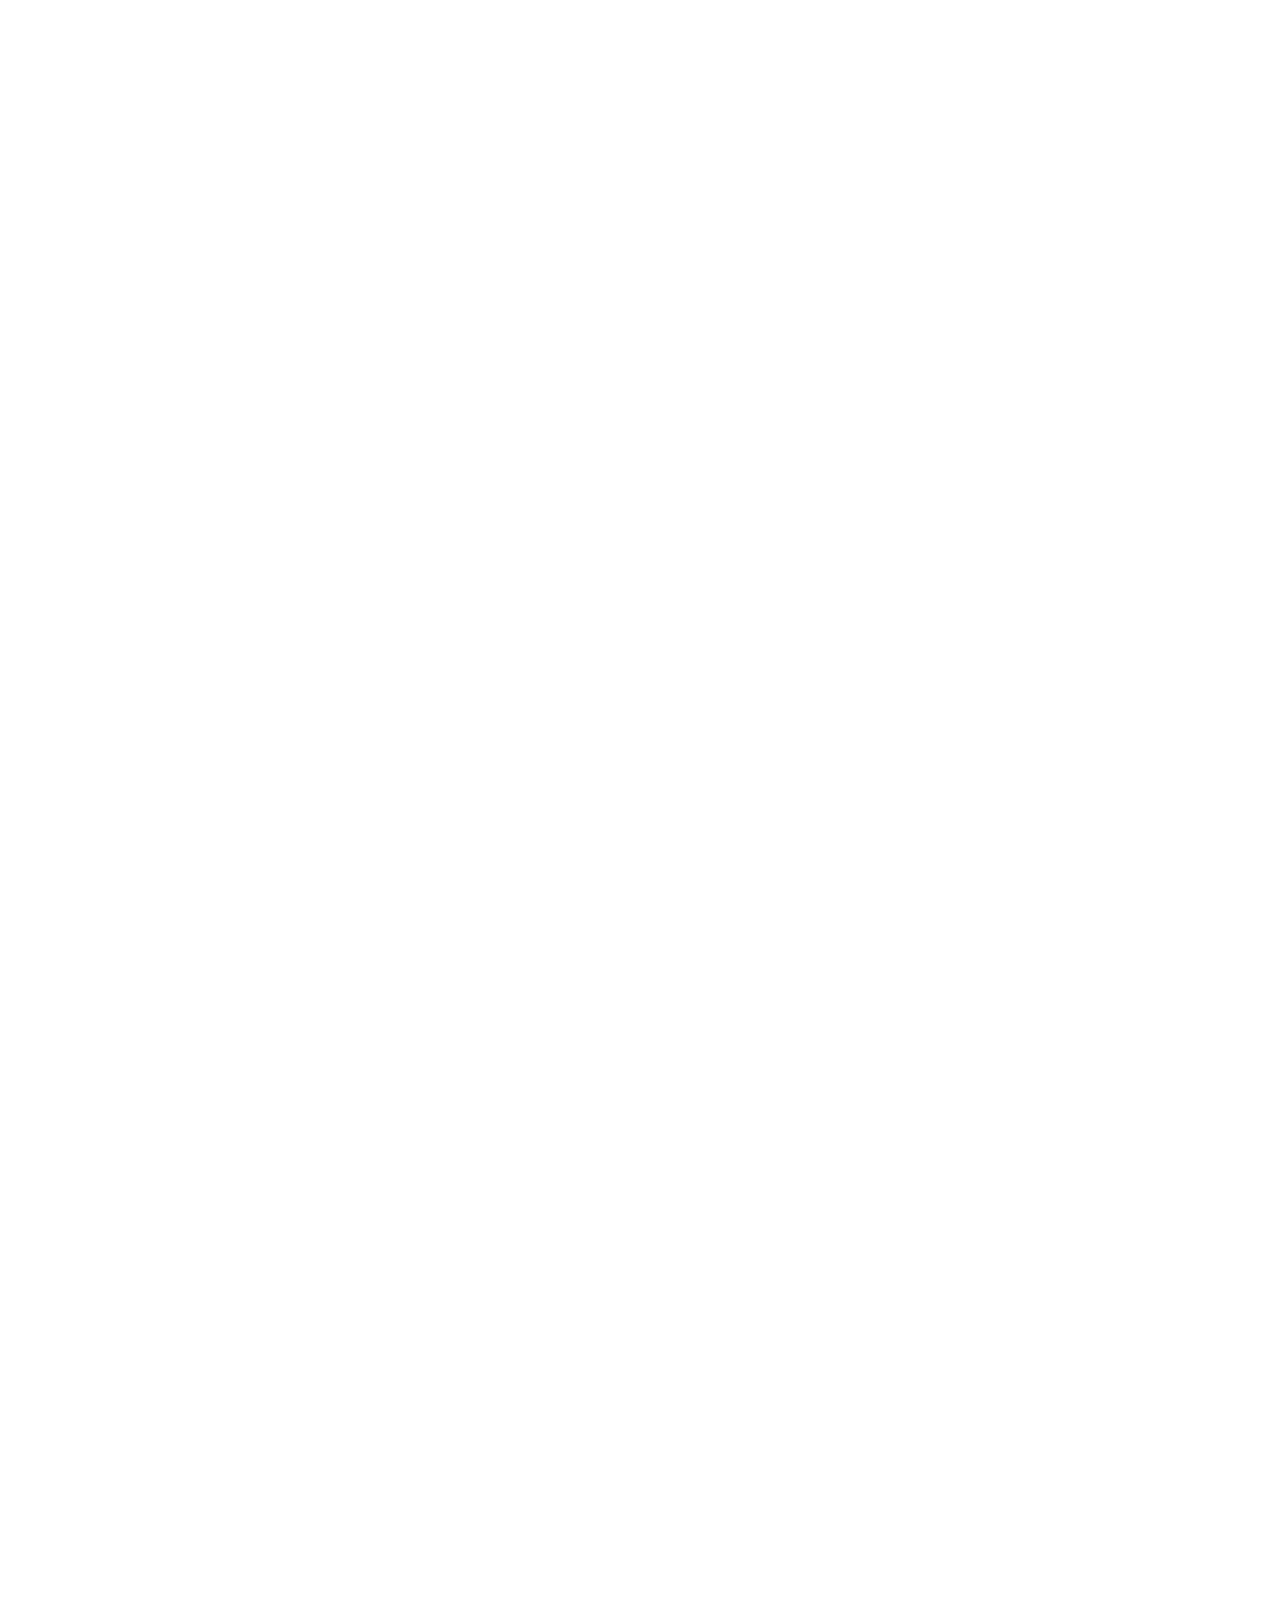
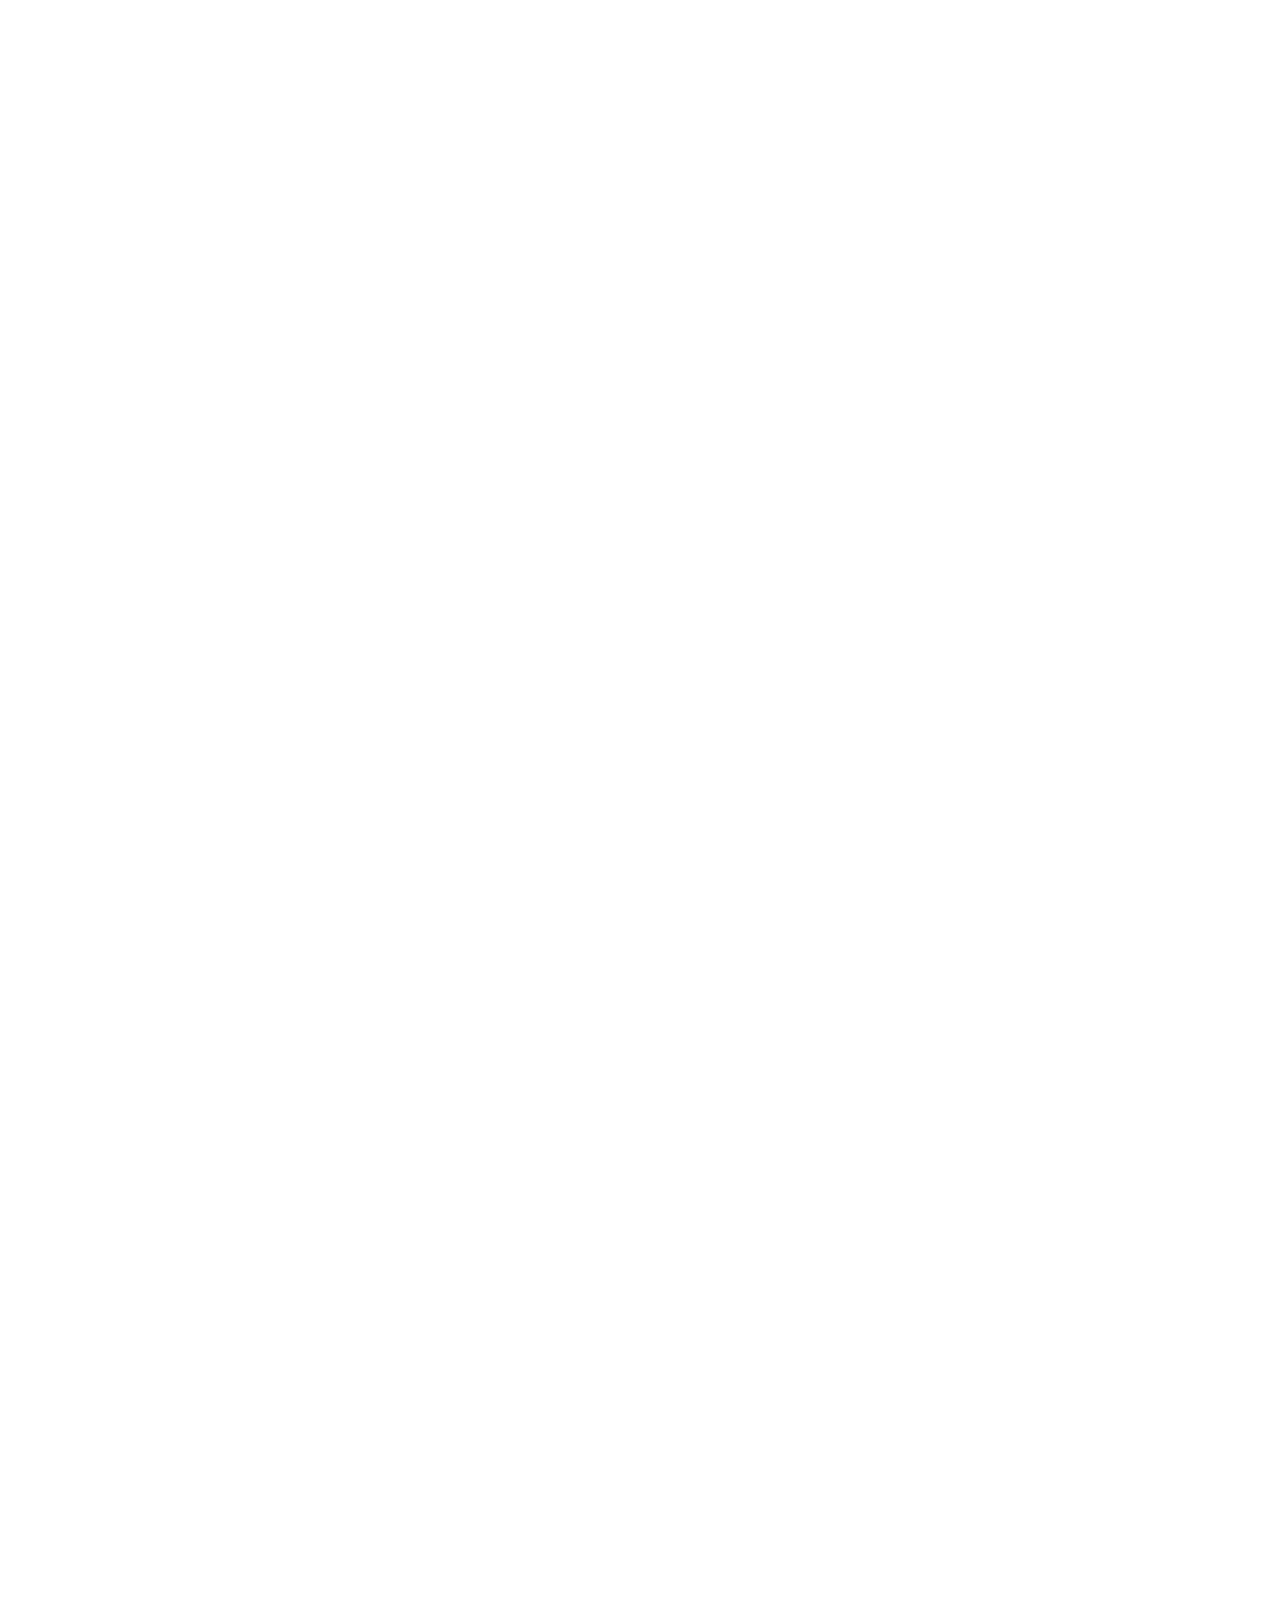
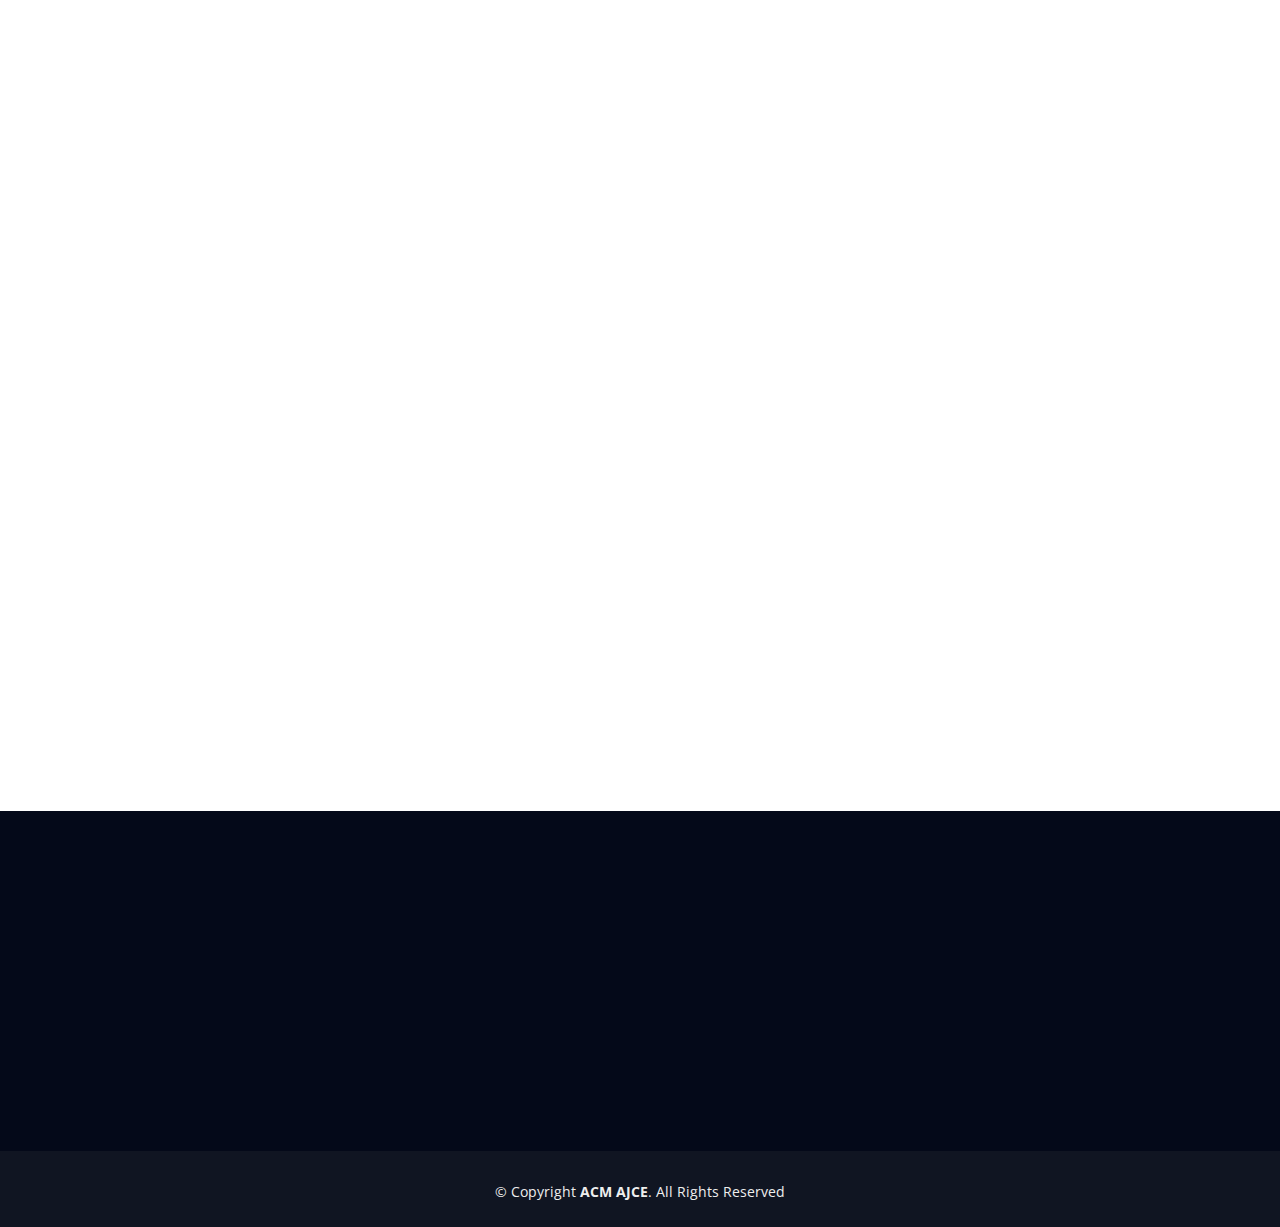
==== commit a5841347: "hexa" ====
--- a/demo/index.html
+++ b/demo/index.html
@@ -2,7 +2,7 @@
 <html lang="en">
   <head>
     <meta charset="utf-8" />
-    <title>HEXAaHACK</title>
+    <title>HEXAaaaHACK</title>
     <meta content="width=device-width, initial-scale=1.0" name="viewport" />
     <meta content="" name="keywords" />
     <meta content="" name="description" />
--- a/demo/css/style.css
+++ b/demo/css/style.css
@@ -511,12 +511,12 @@
 
 #intro h1 {
   color: transparent;
-  -webkit-text-stroke: 1px #50b7e2;
+  -webkit-text-stroke: 1px #fff;
   font-family: "Raleway", sans-serif;
   font-size: 85px;
   font-weight: 600;
   text-transform: uppercase;
-  background: url(../img/whiteback.png);
+  background: url(../img/blueback.png);
   -webkit-background-clip : text;
   background-position: 0 0;
   animation: mymove 22s linear infinite;
@@ -666,7 +666,7 @@
 --------------------------------------------------------------*/
 
 #about {
-  background: url("../img/about-bg.jpg");
+  background: url("../img/about-bg1.jpg");
   background-size: cover;
   overflow: hidden;
   position: relative;
@@ -1372,7 +1372,7 @@
   }
 
   #intro h1 {
-    font-size: 34px;
+    font-size: 40px;
   }
 
   #intro p {
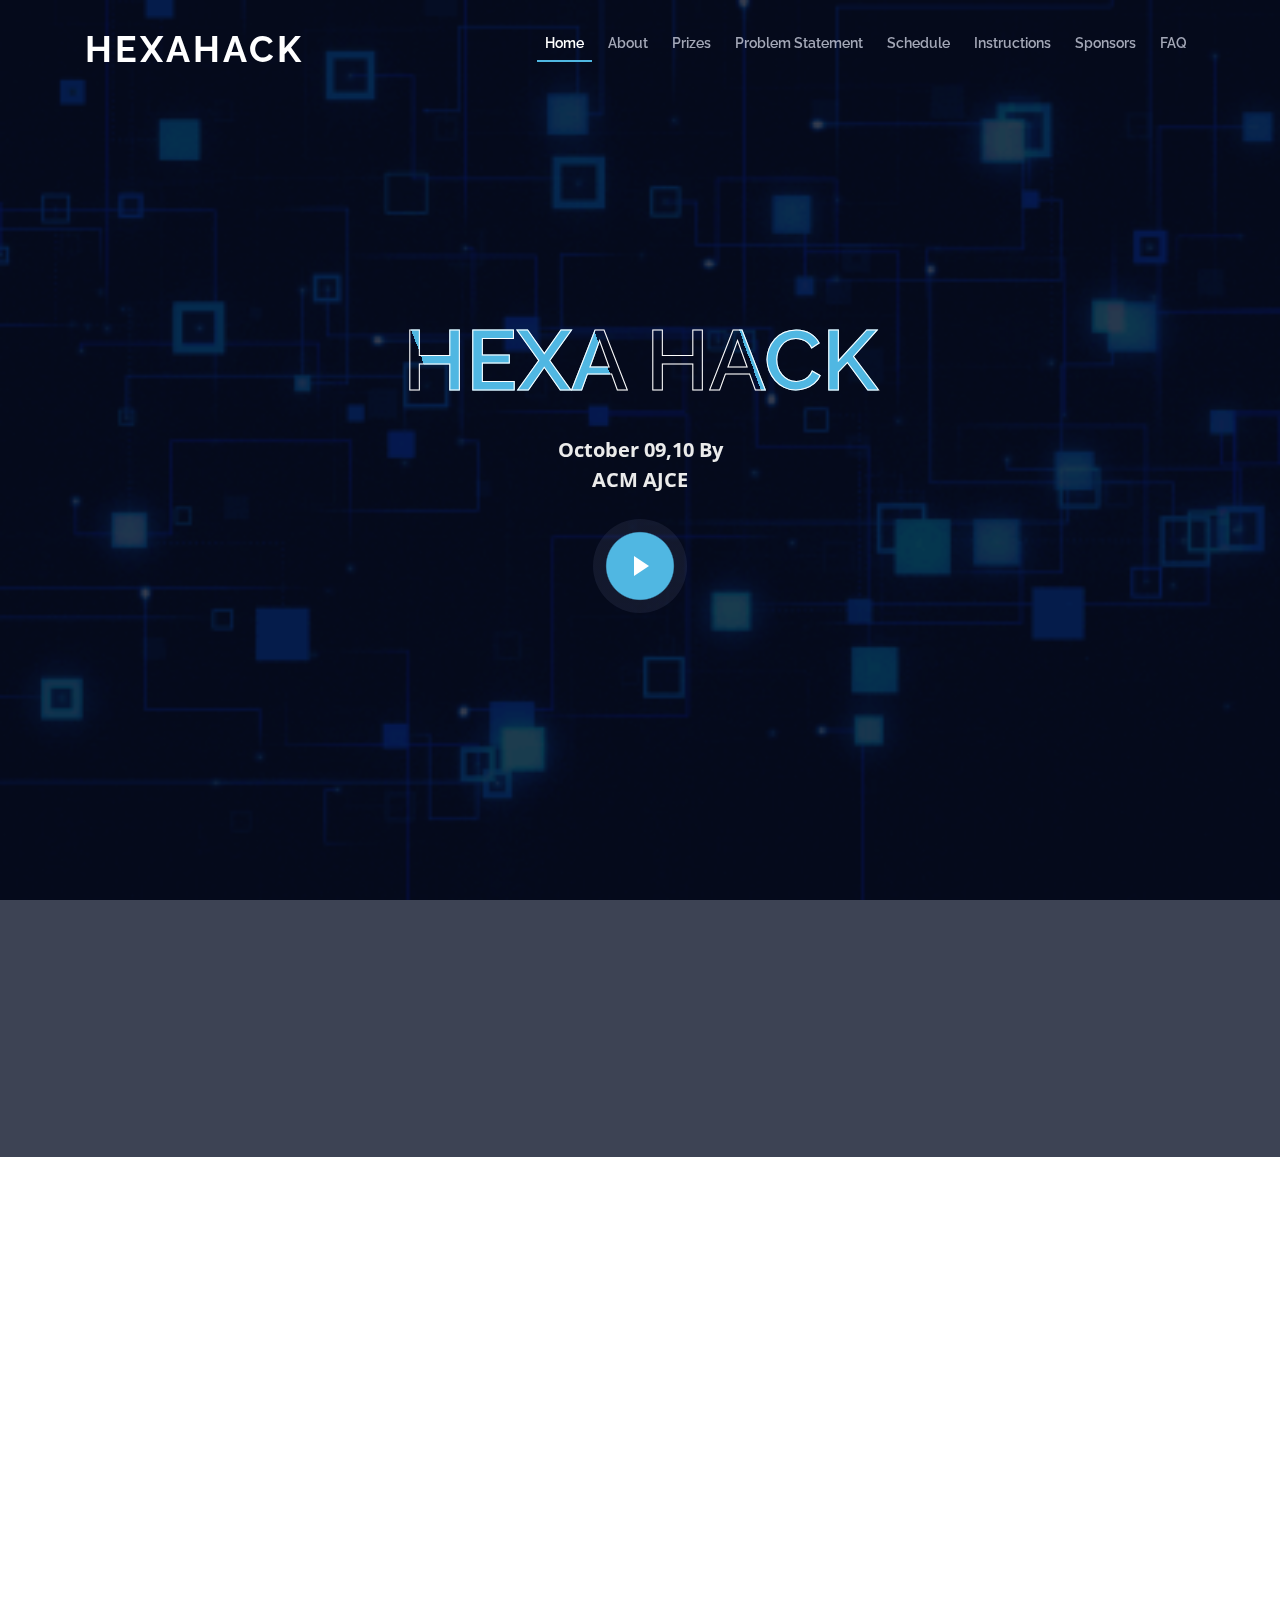
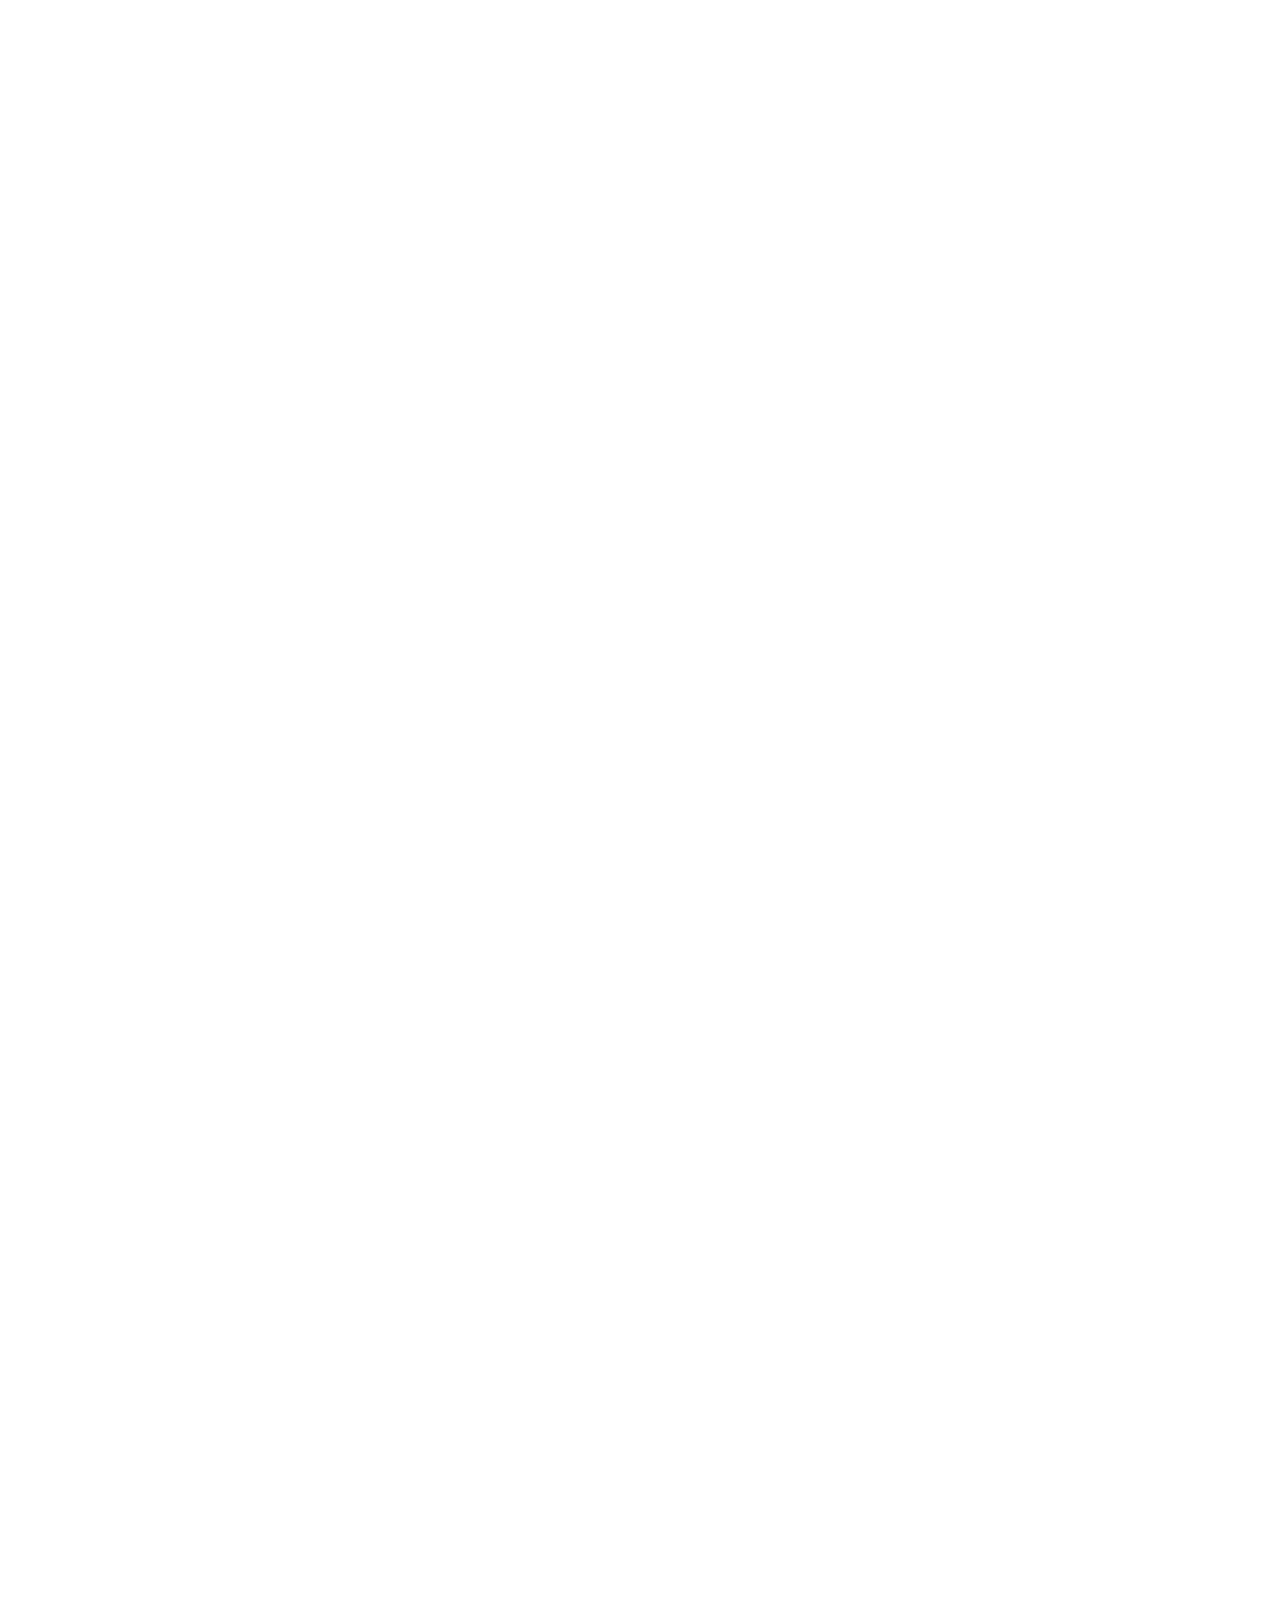
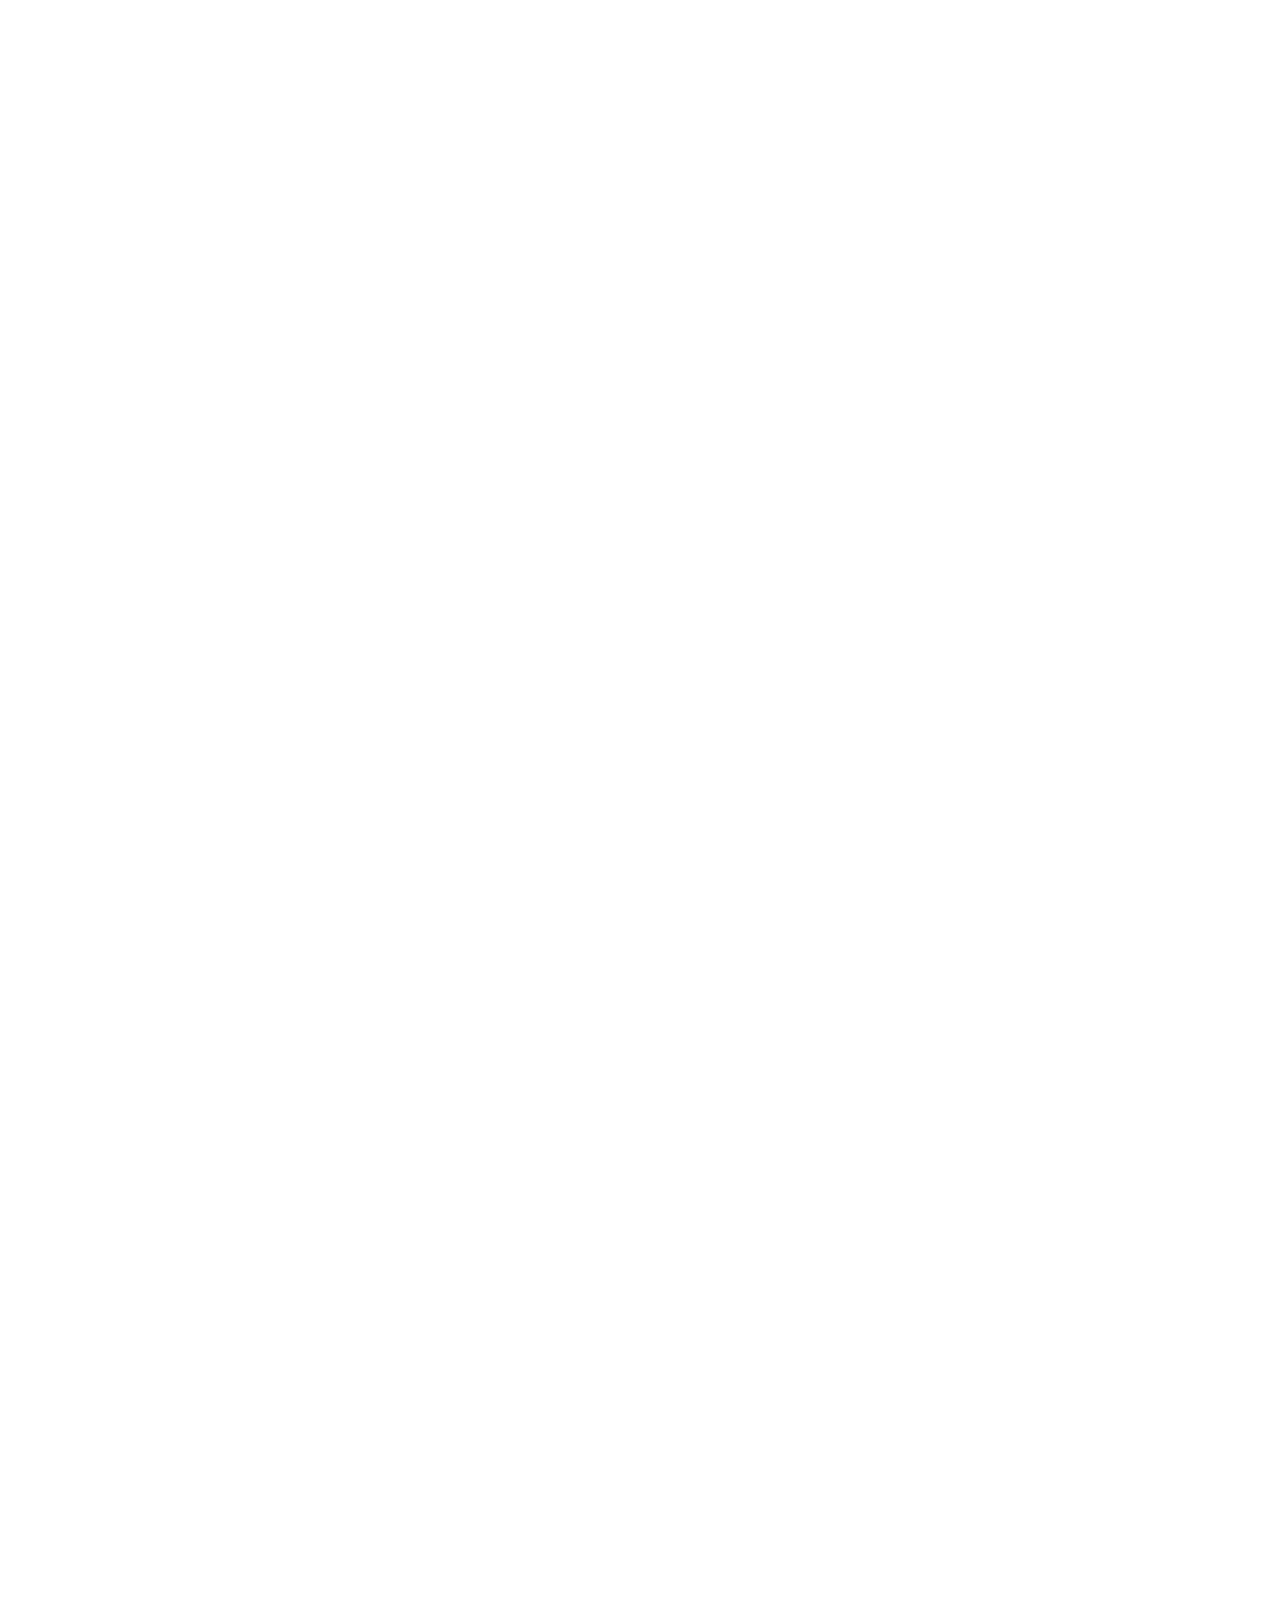
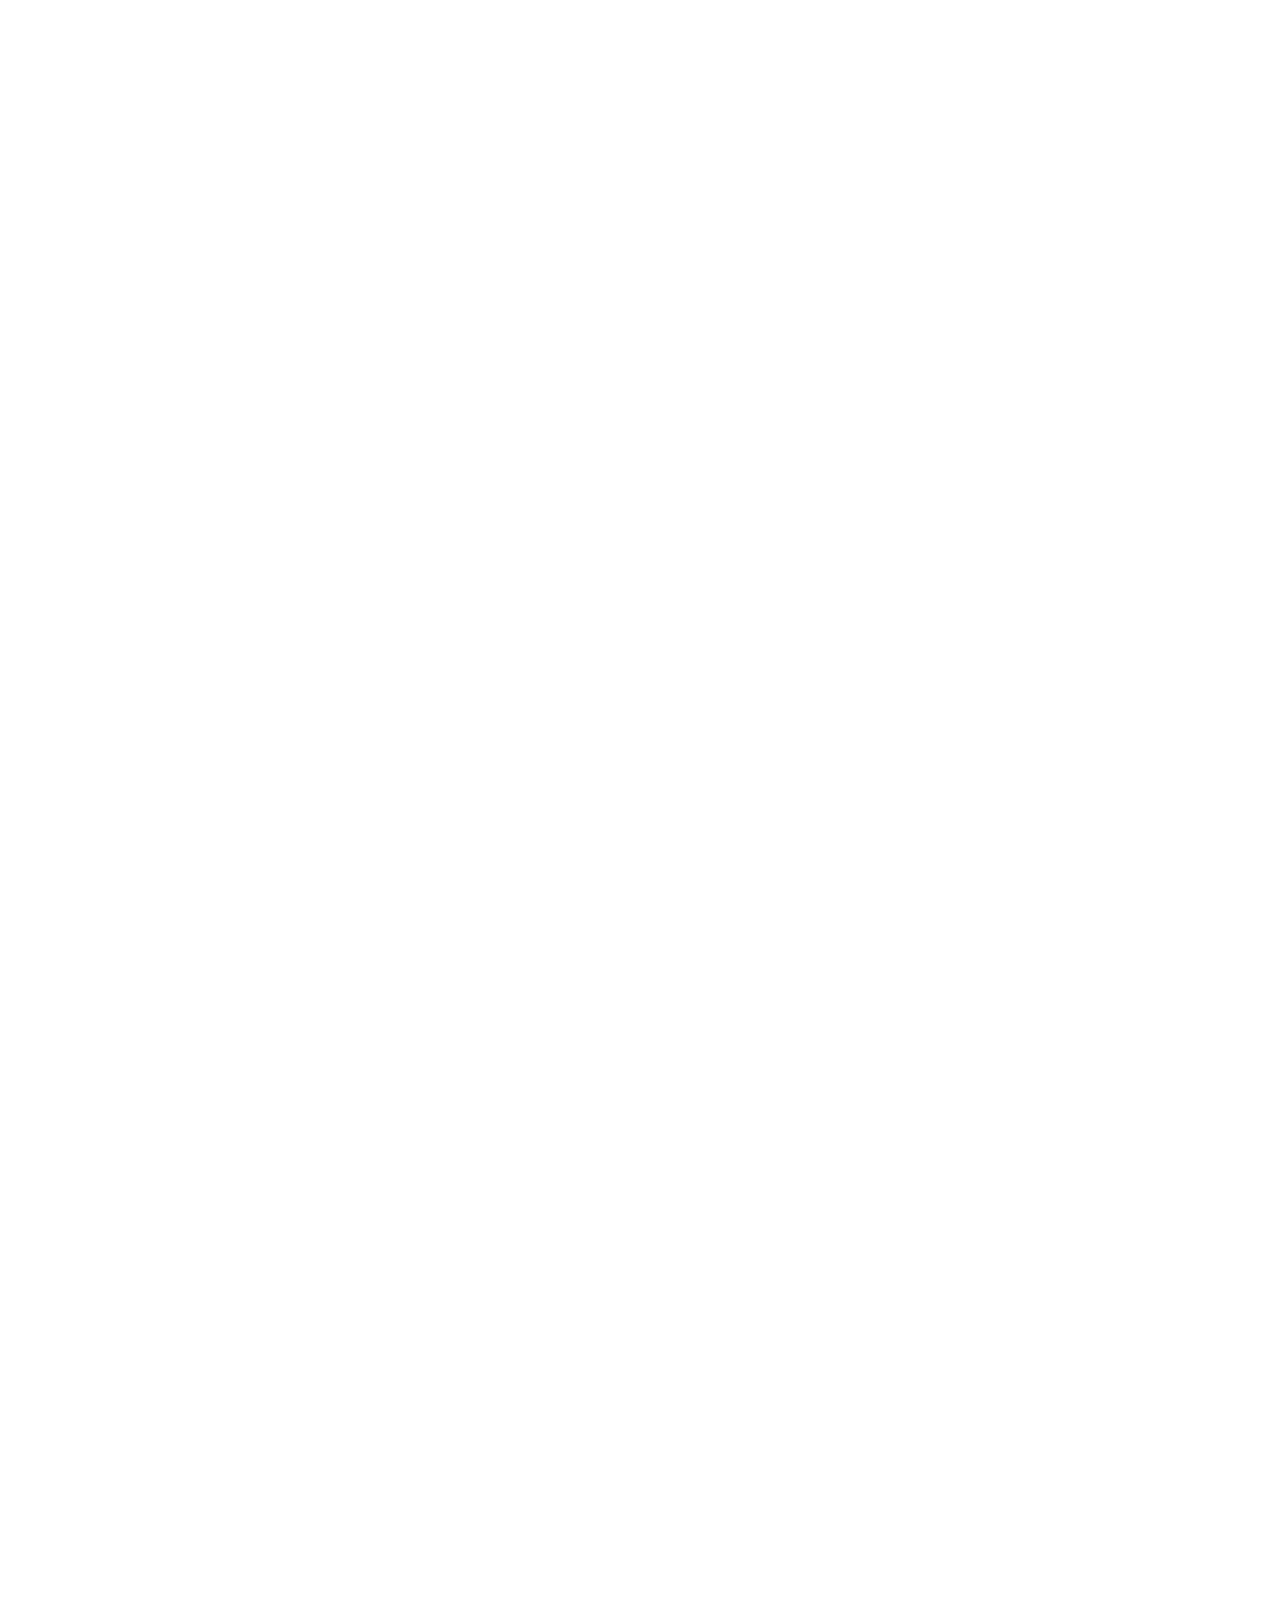
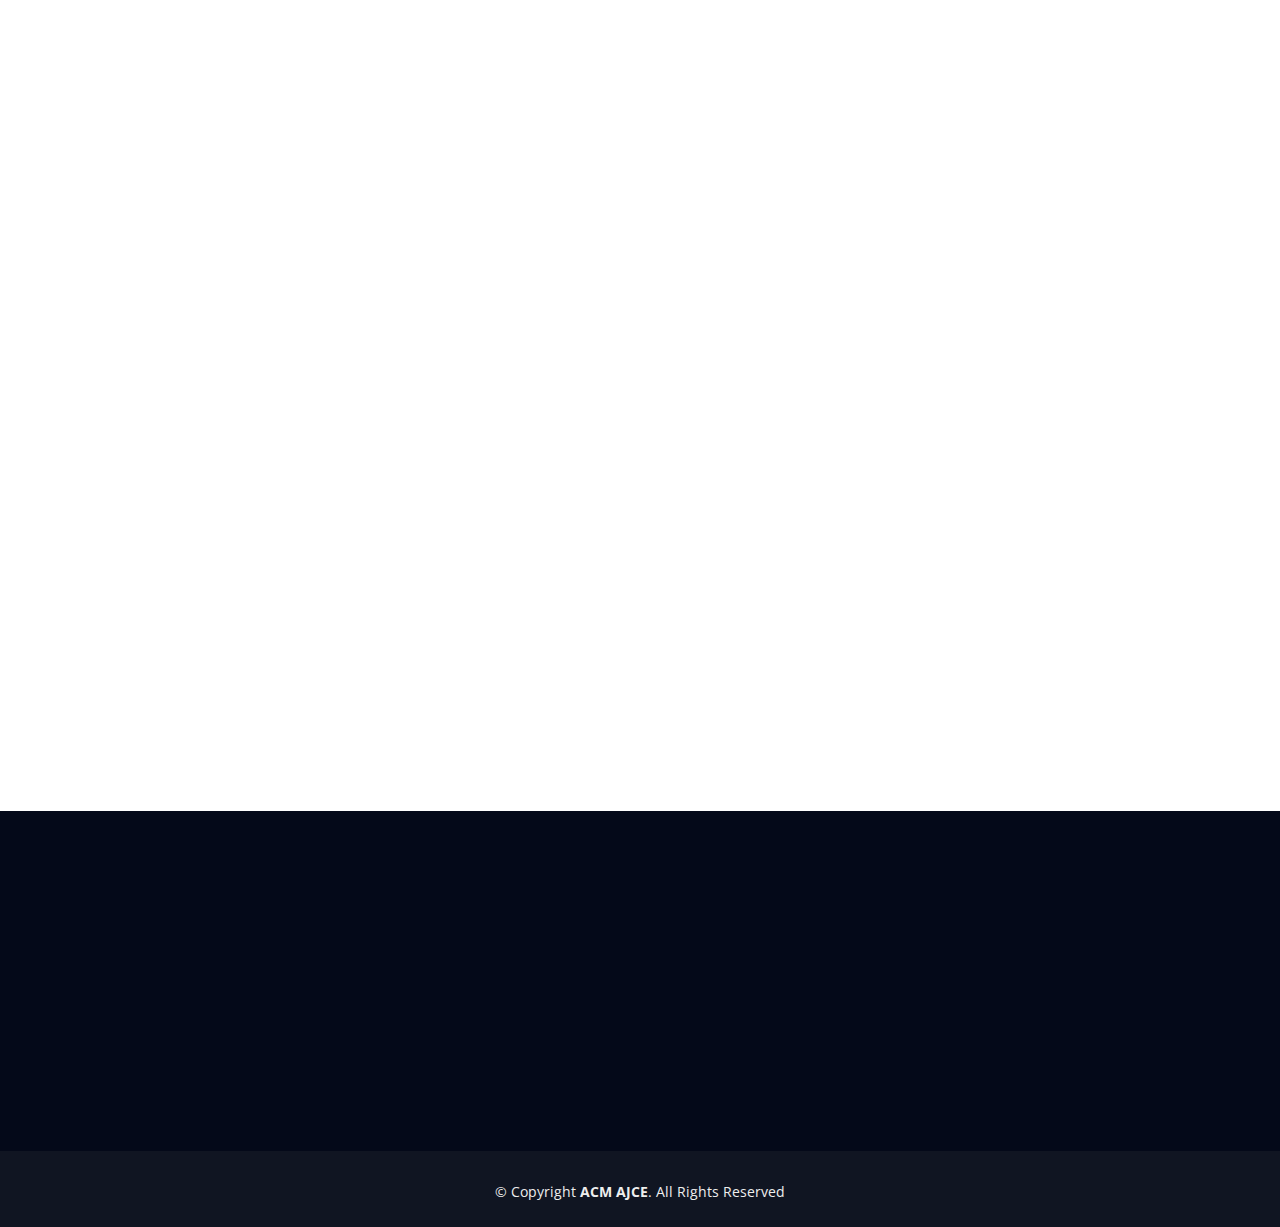
==== commit 7a4ff7b6: "asd" ====
--- a/demo/index.html
+++ b/demo/index.html
@@ -42,7 +42,7 @@
         <div id="logo" class="pull-left">
           <!-- Uncomment below if you prefer to use a text logo -->
           <h1>
-            <a href="#intro" class="scrollto"><span>HEXA</span>HACK</a>
+            <a href="#intro" class="scrollto">HEXAHACK</a>
           </h1>
         </div>
 
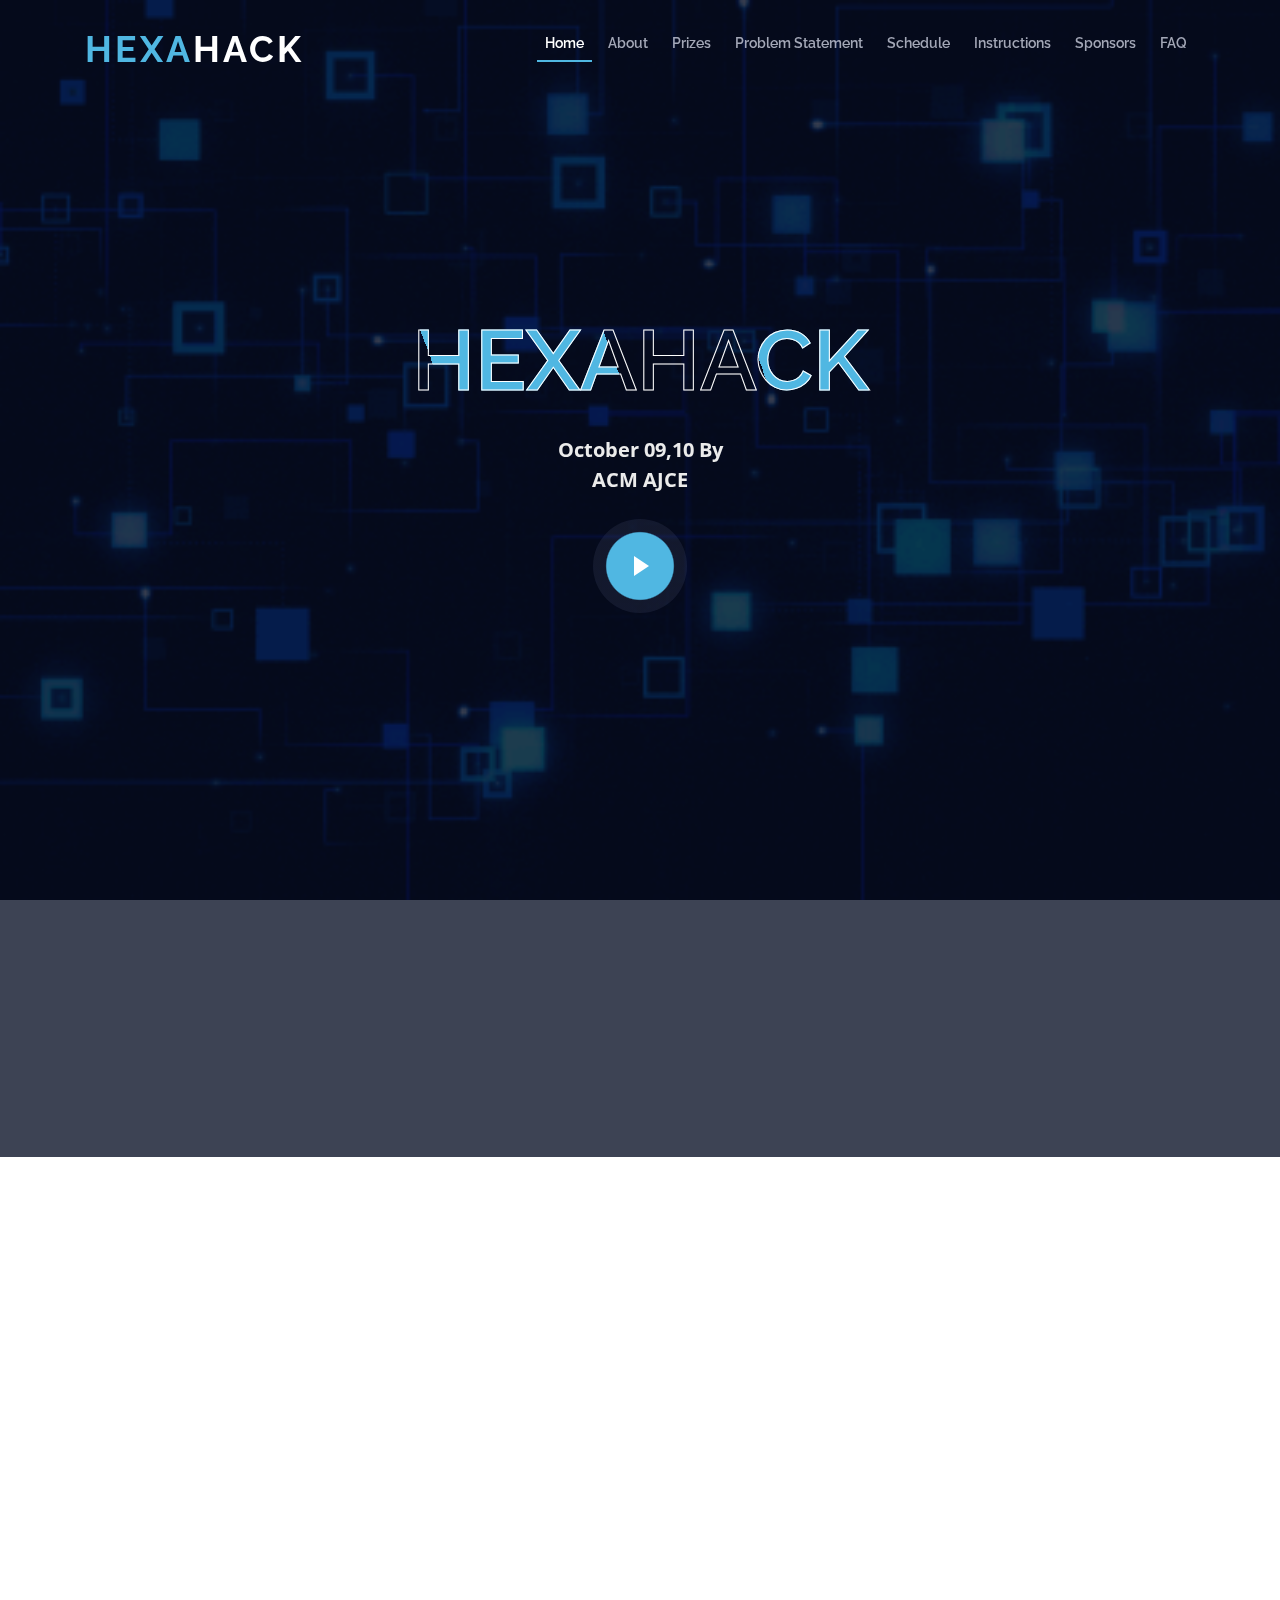
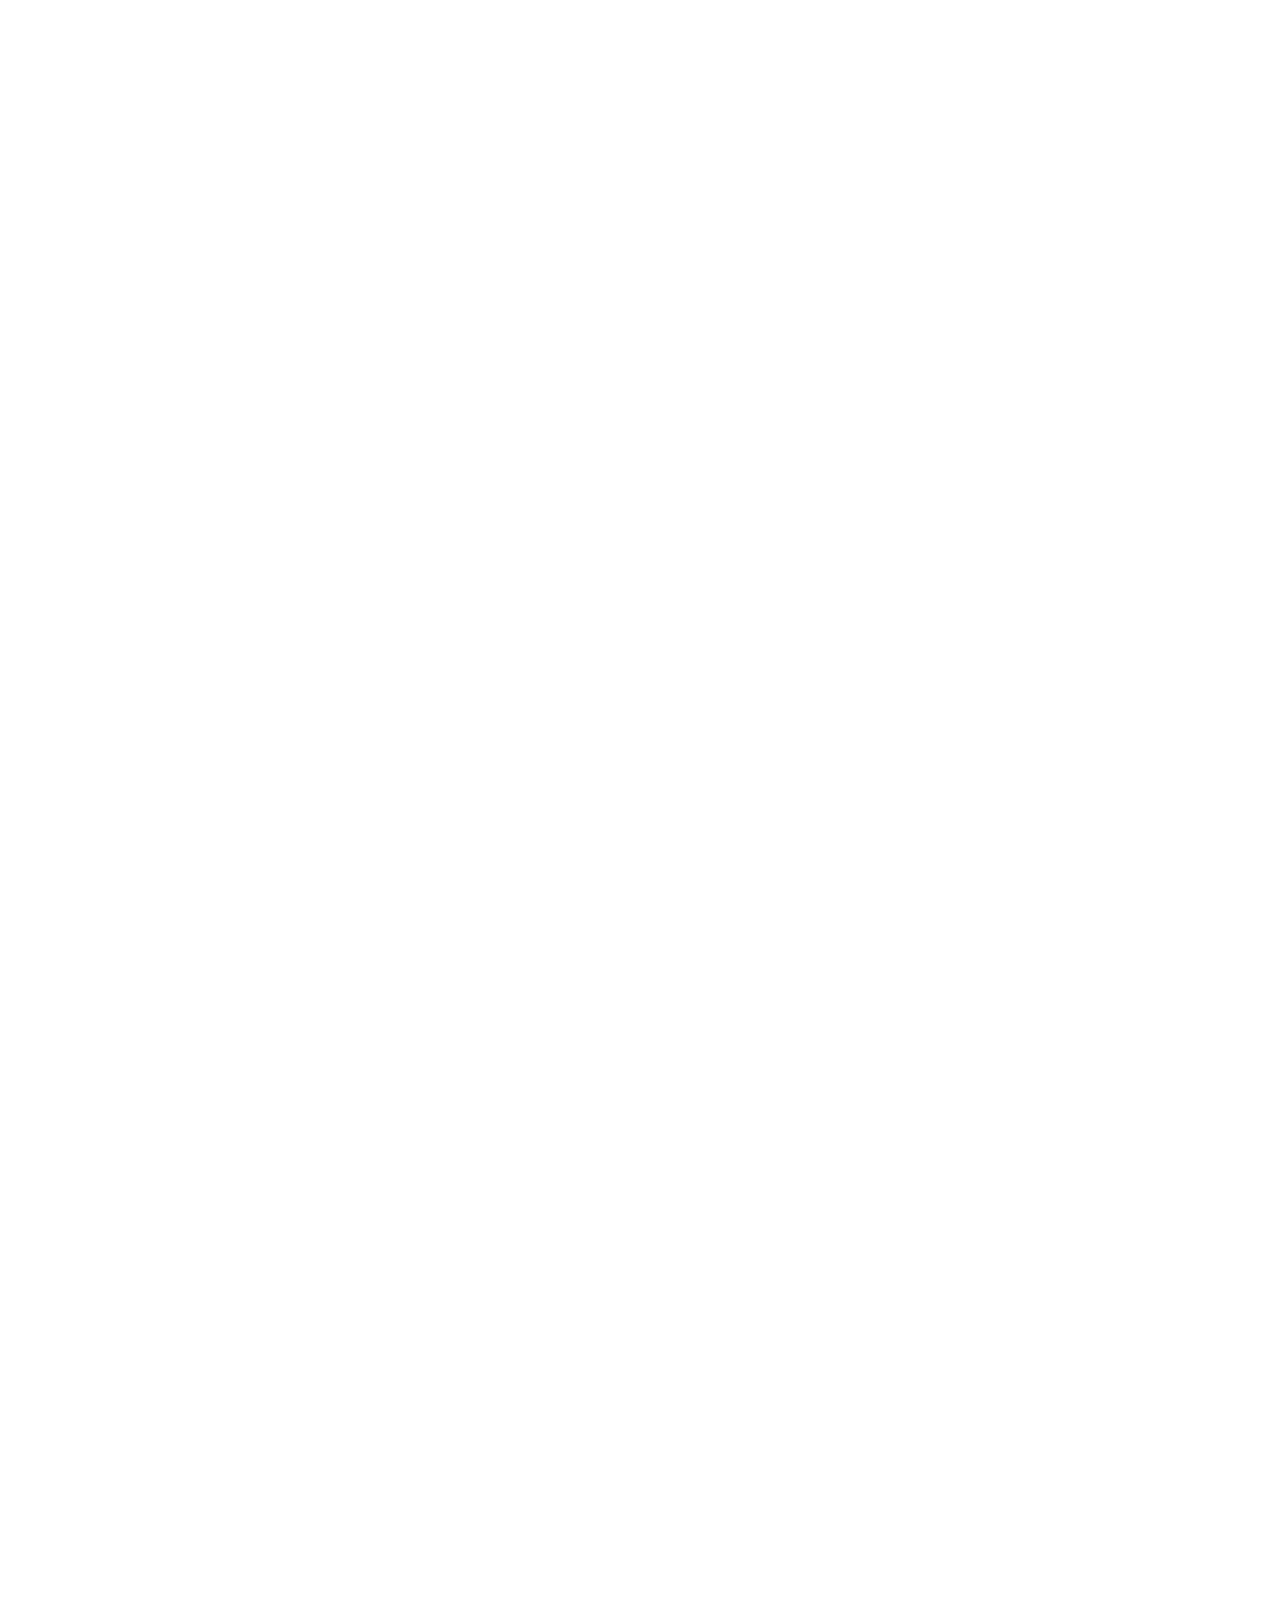
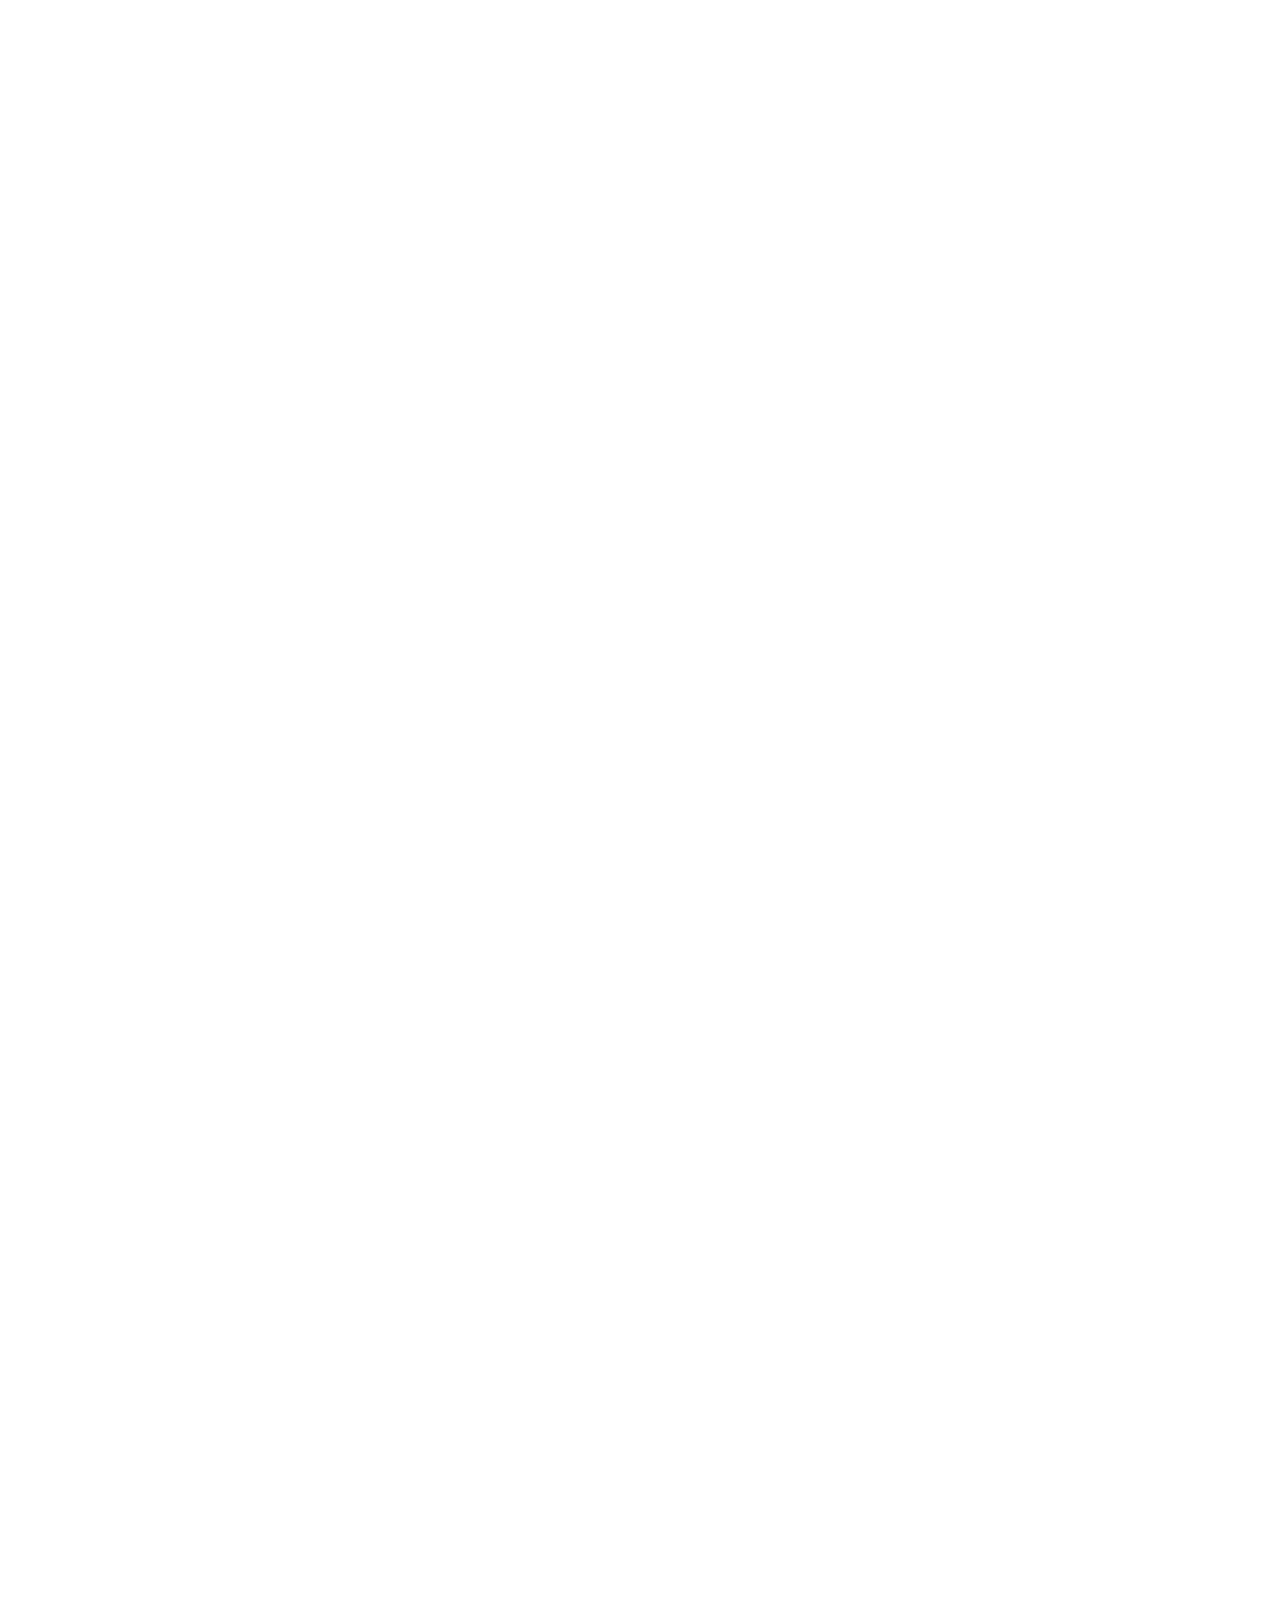
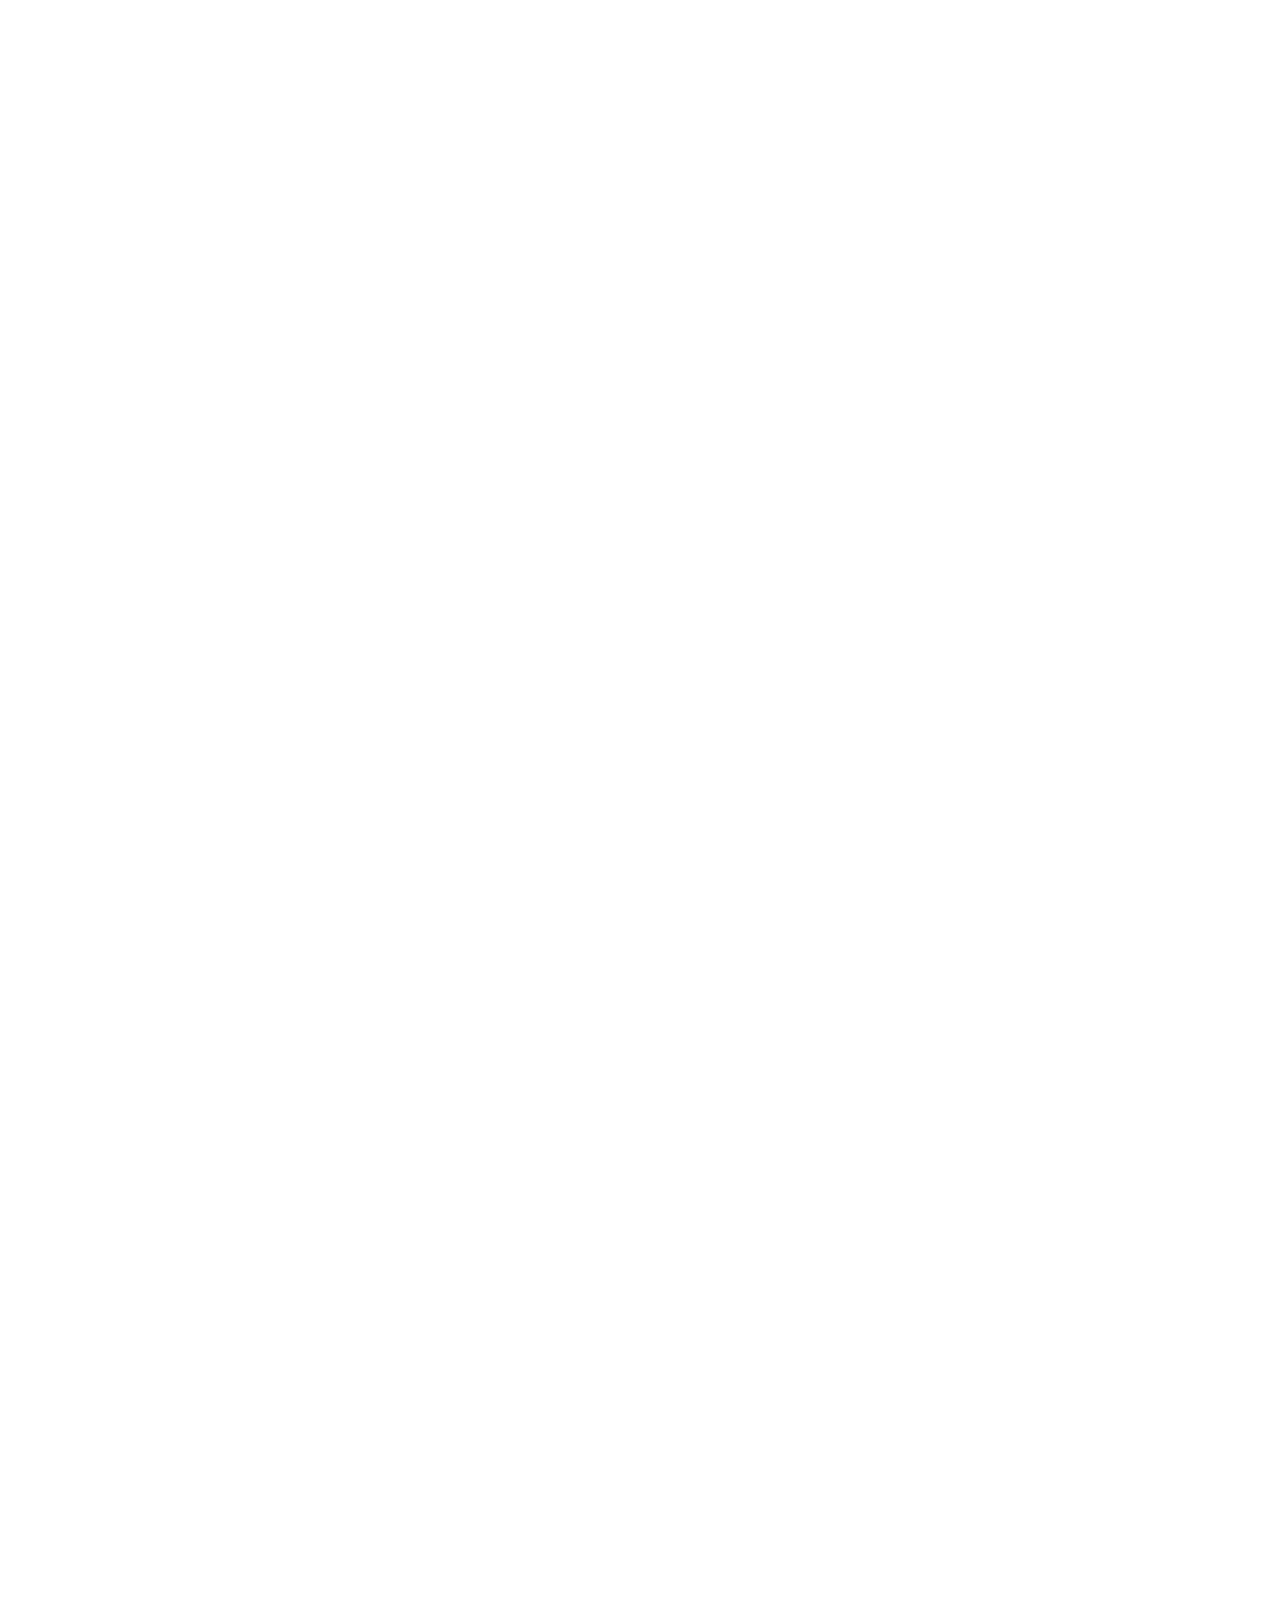
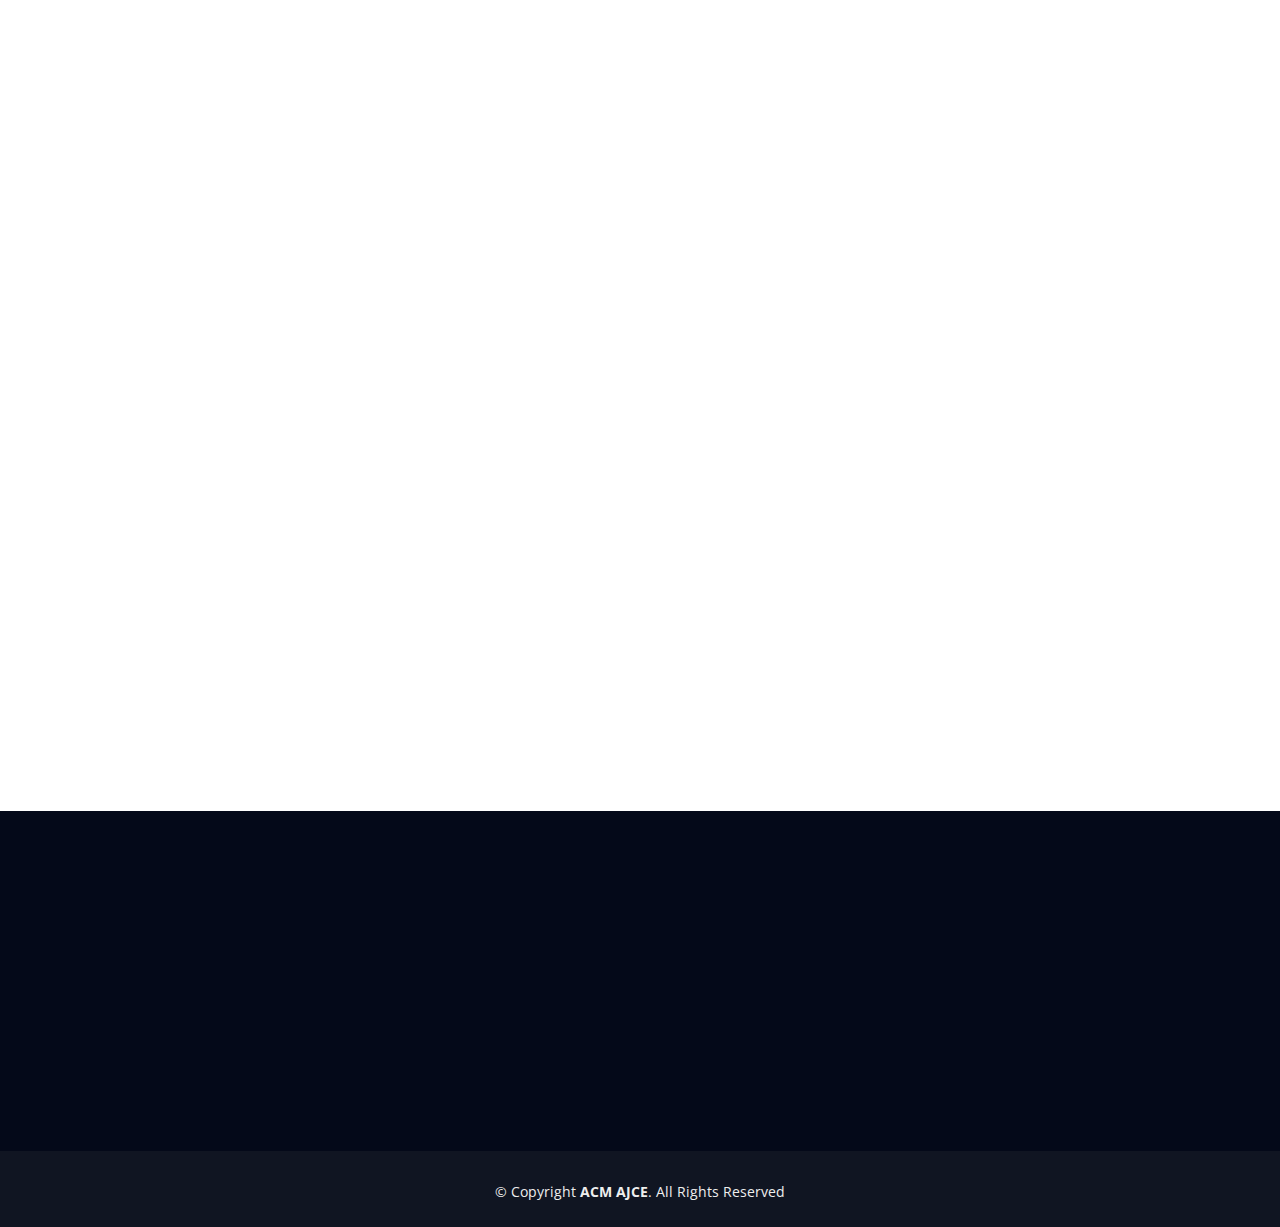
==== commit 051c68f3: "aa" ====
--- a/demo/index.html
+++ b/demo/index.html
@@ -2,7 +2,7 @@
 <html lang="en">
   <head>
     <meta charset="utf-8" />
-    <title>HEXAaaaHACK</title>
+    <title>HEXAaHACK</title>
     <meta content="width=device-width, initial-scale=1.0" name="viewport" />
     <meta content="" name="keywords" />
     <meta content="" name="description" />
@@ -42,7 +42,7 @@
         <div id="logo" class="pull-left">
           <!-- Uncomment below if you prefer to use a text logo -->
           <h1>
-            <a href="#intro" class="scrollto">HEXAHACK</a>
+            <a href="#intro" class="scrollto"><span>HEXA</span>HACK</a>
           </h1>
         </div>
 
@@ -68,7 +68,7 @@
   ============================-->
     <section id="intro">
       <div class="intro-container wow">
-        <h1 class="mb-4 pb-0"><span>HEXA</span> HACK </h1>
+        <h1 class="mb-4 pb-0"><span>HEXA</span>HACK</h1>
         <p class="mb-4 pb-0" data-aos="fade-up">
           October 09,10 By <br>
             ACM AJCE
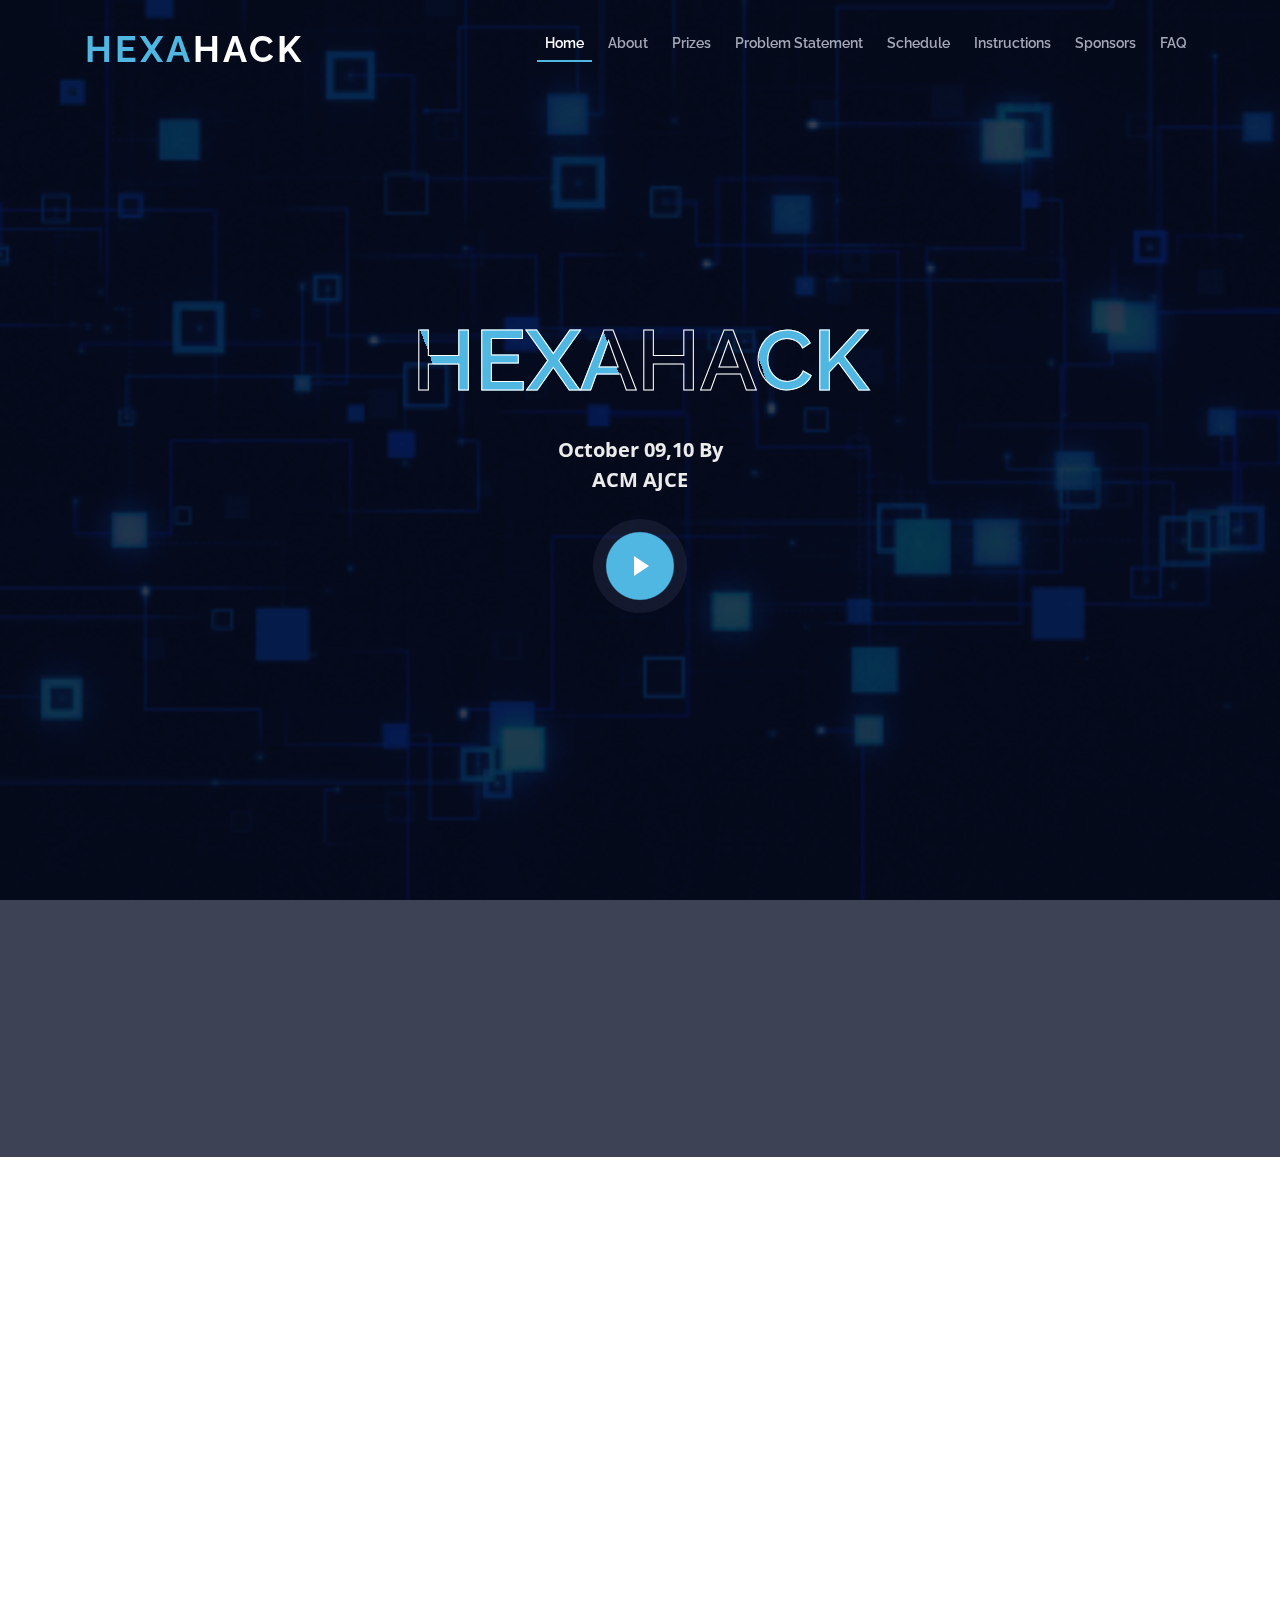
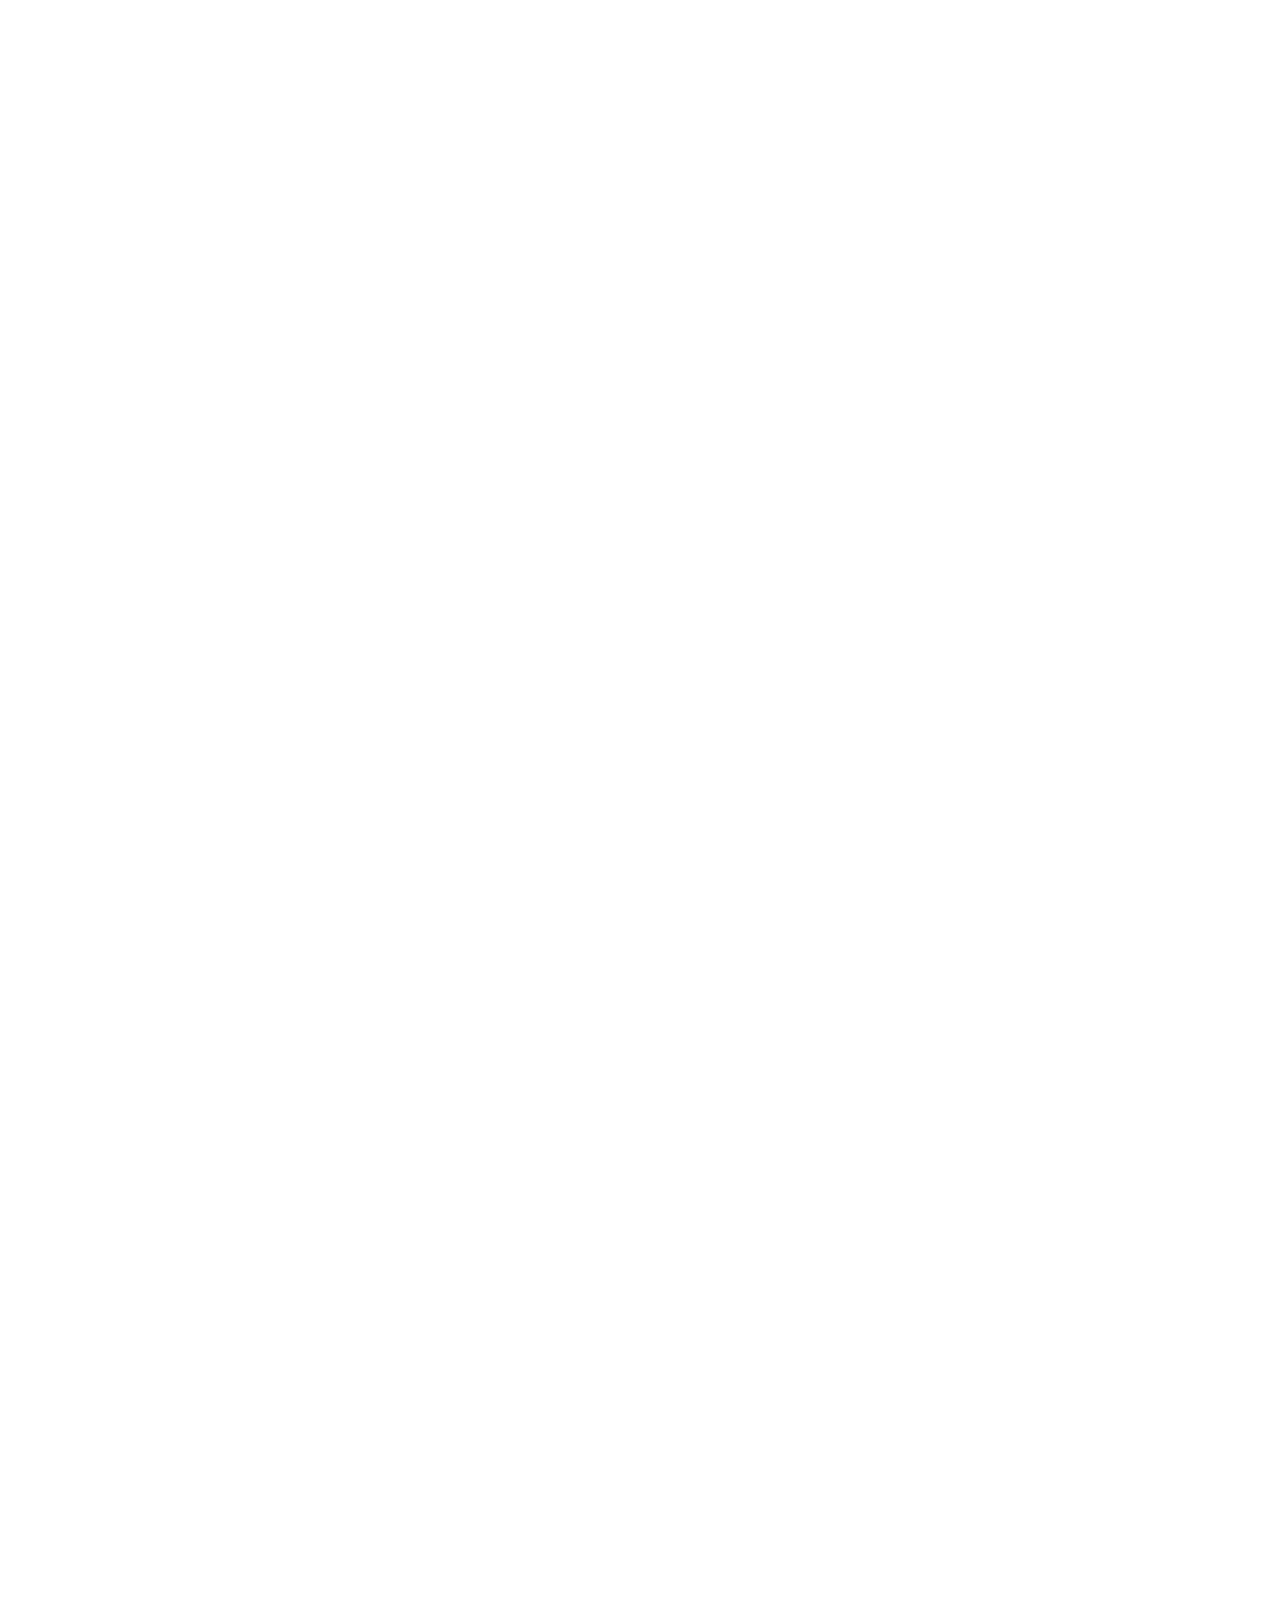
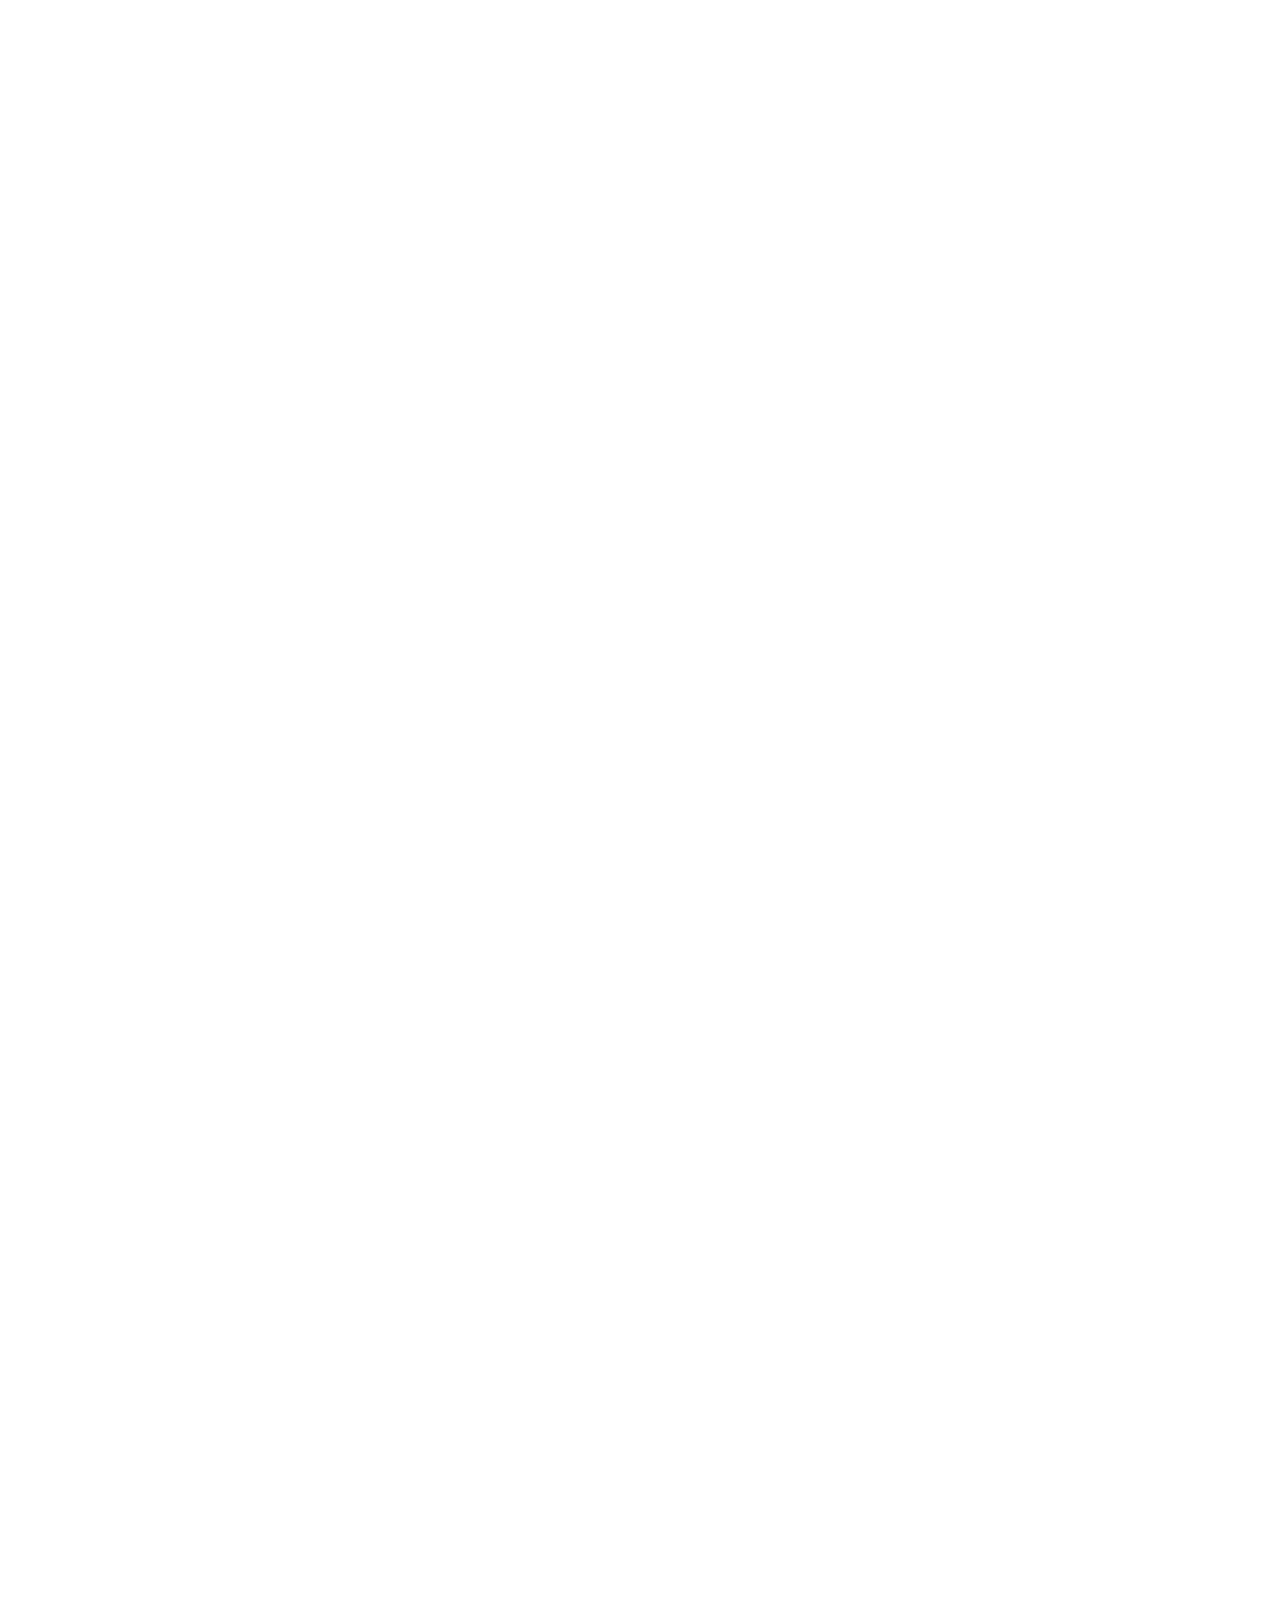
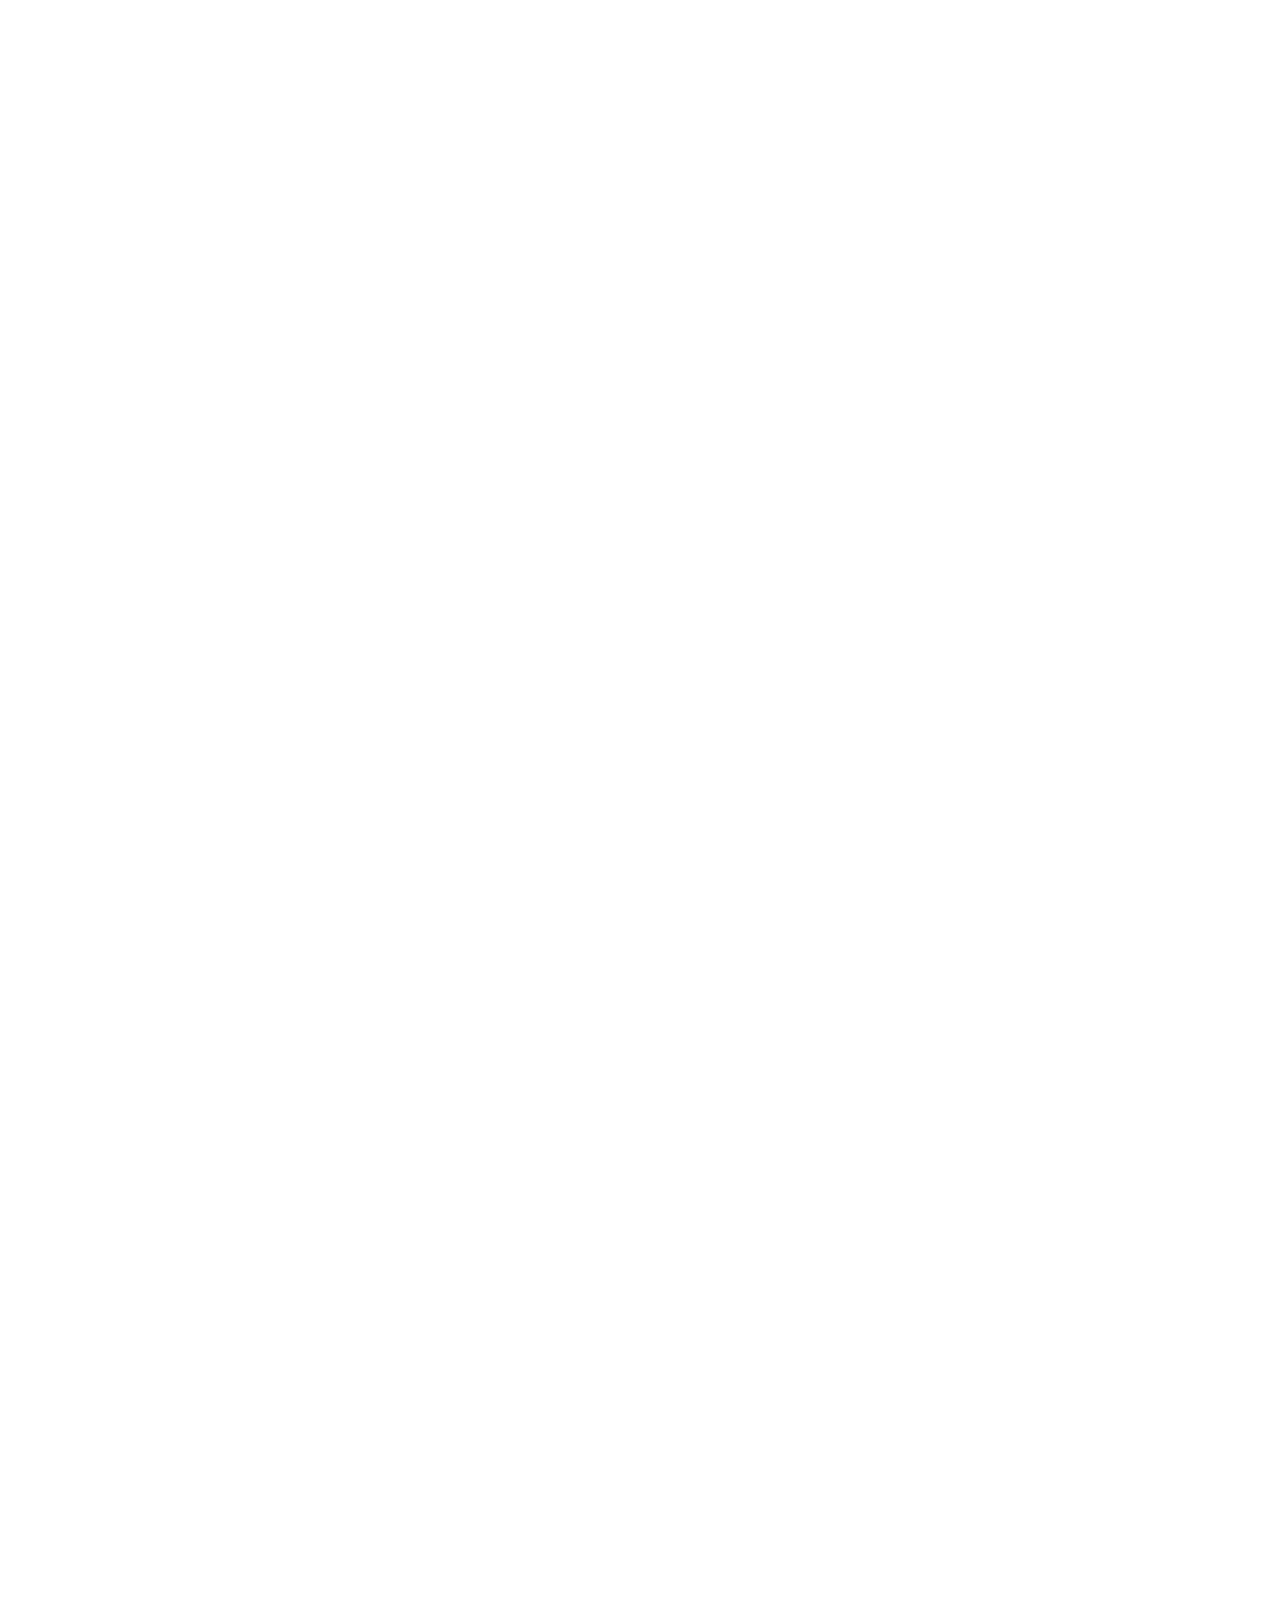
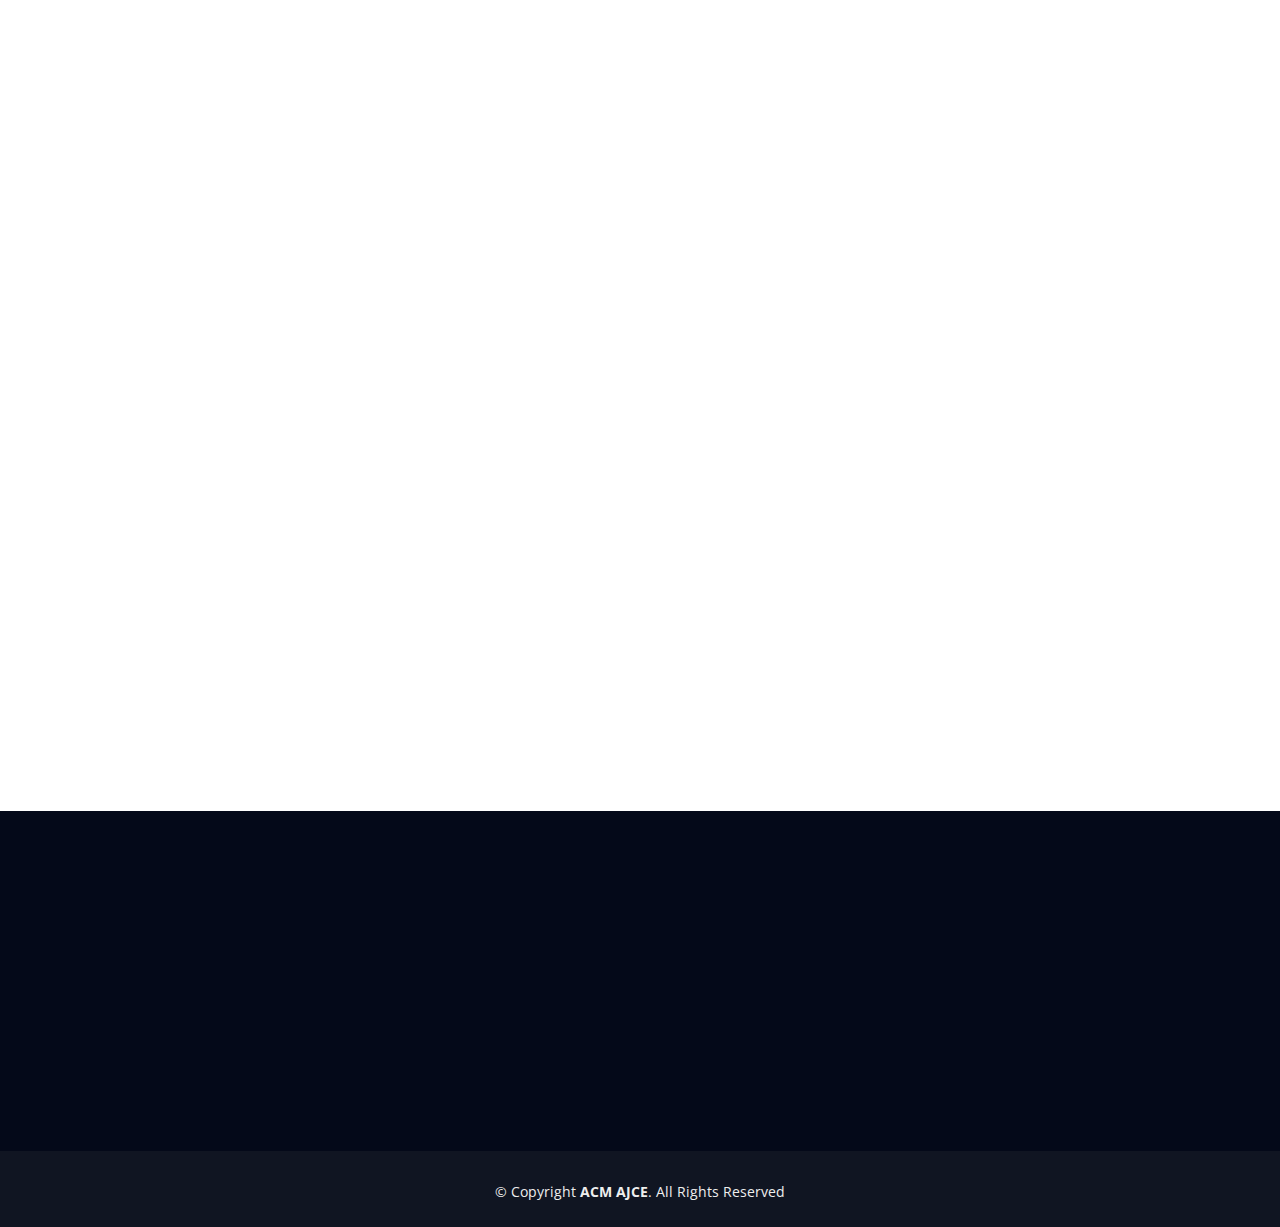
==== commit f91277b7: "loading" ====
--- a/demo/index.html
+++ b/demo/index.html
@@ -919,6 +919,10 @@
     </footer>
     <!-- #footer -->
 
+    <div class="loader-wrapper">
+      <span class="loader"><span class="loader-inner"></span></span>
+  </div>
+
     <a href="#" class="back-to-top"><i class="fa fa-angle-up"></i></a>
 
     <!-- JavaScript Libraries -->
@@ -935,6 +939,12 @@
     <!-- Template Main Javascript File -->
     <script src="js/main.js"></script>
 
+    <script>
+      $(window).on("load",function(){
+        $(".loader-wrapper").fadeOut("slow");
+   });
+    </script>
+
     <!-- devfolio -->
     <script defer async src="https://apply.devfolio.co/v2/sdk.js"></script>
 
--- a/demo/css/style.css
+++ b/demo/css/style.css
@@ -462,6 +462,57 @@
 body.mobile-nav-active #mobile-nav-toggle {
   color: #fff;
 }
+.content {
+  display: flex;
+  justify-content: center;
+  align-items: center;
+  width:100%;
+  height:100%;
+}
+.loader-wrapper {
+  width: 100%;
+  height: 100%;
+  position: absolute;
+  top: 0;
+  left: 0;
+  background-color: rgba(13, 20, 41, 0.8);
+  display:flex;
+  justify-content: center;
+  align-items: center;
+}
+.loader {
+  display: inline-block;
+  width: 30px;
+  height: 30px;
+  position: relative;
+  border: 4px solid #50b7e2;
+  animation: loader 2s infinite ease;
+}
+.loader-inner {
+  vertical-align: top;
+  display: inline-block;
+  width: 100%;
+  background-color: #50b7e2;
+  animation: loader-inner 2s infinite ease-in;
+}
+@keyframes loader {
+  0% { transform: rotate(0deg);}
+  25% { transform: rotate(180deg);}
+  50% { transform: rotate(180deg);}
+  75% { transform: rotate(360deg);}
+  100% { transform: rotate(360deg);}
+}
+@keyframes loader-inner {
+  0% { height: 0%;}
+  25% { height: 0%;}
+  50% { height: 100%;}
+  75% { height: 100%;}
+  100% { height: 0%;}
+}
+
+ 
+ 
+
 
 /*--------------------------------------------------------------
 # Intro Section
